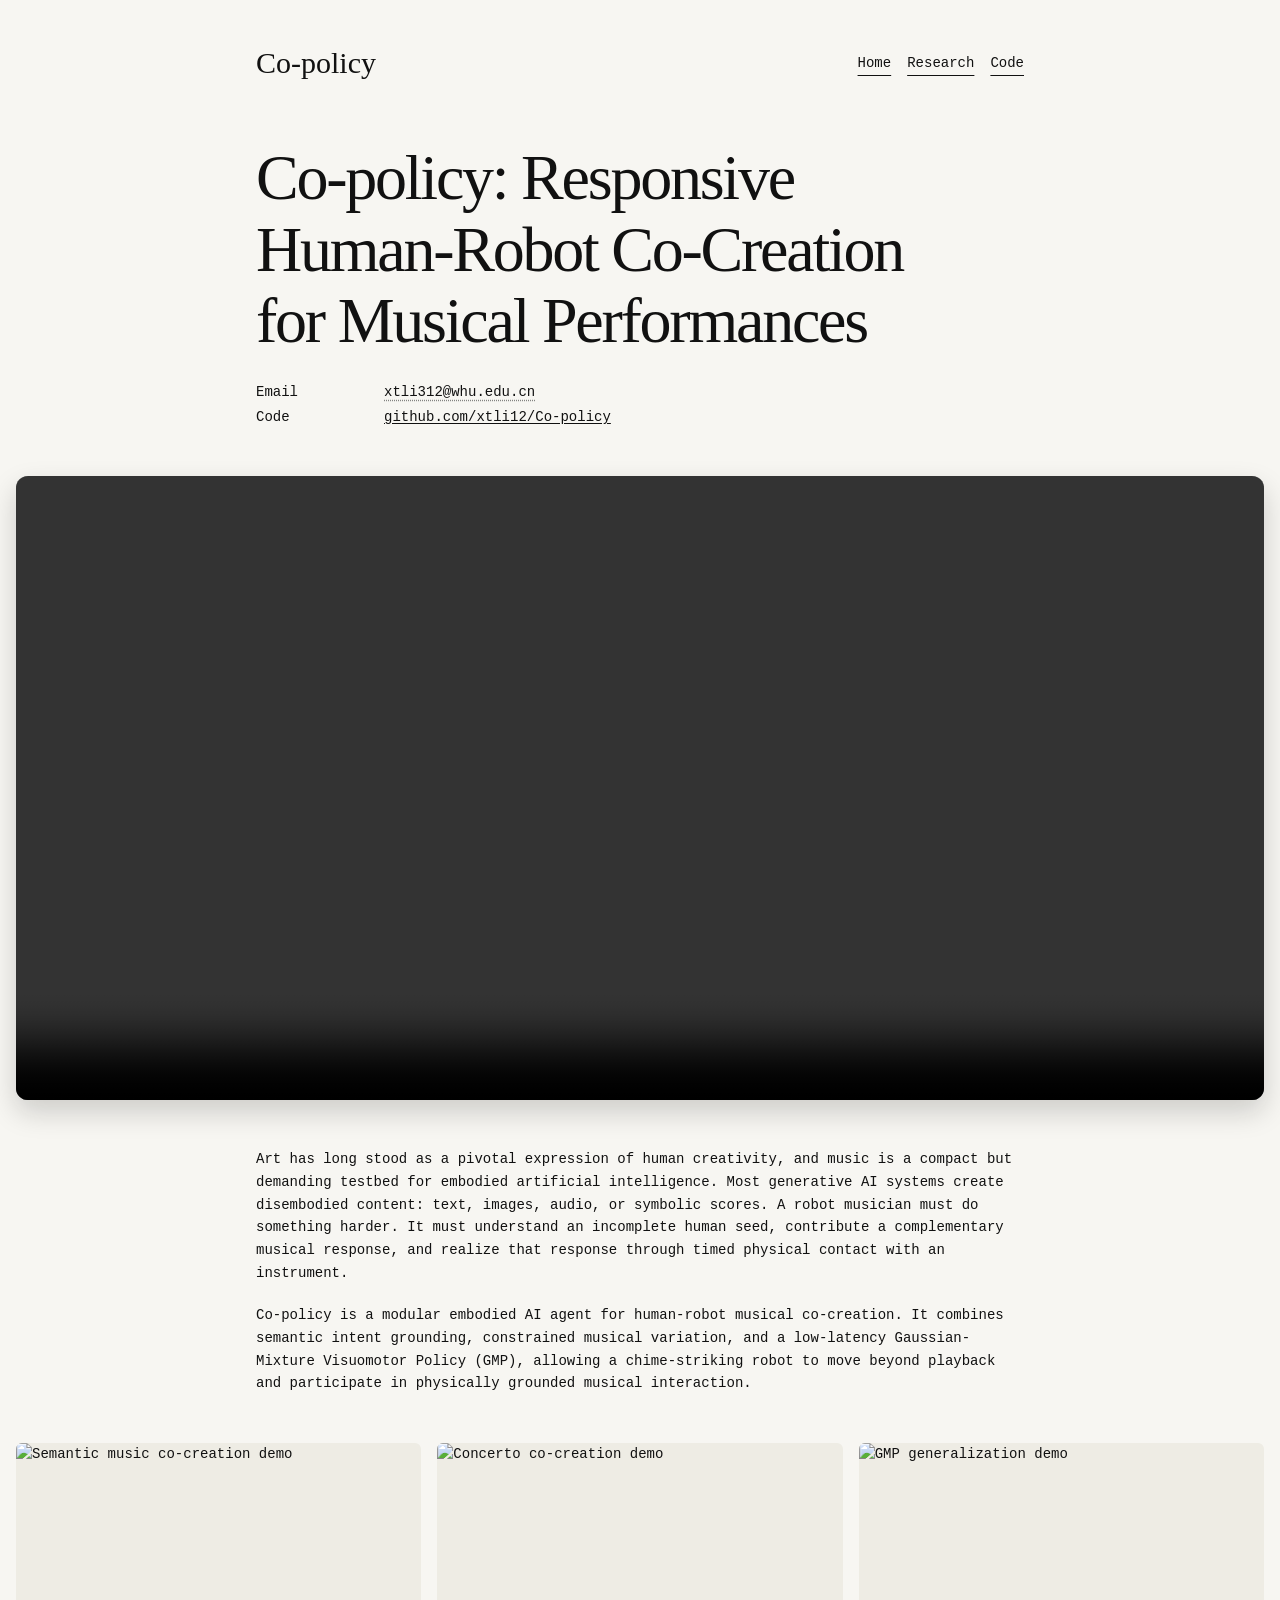
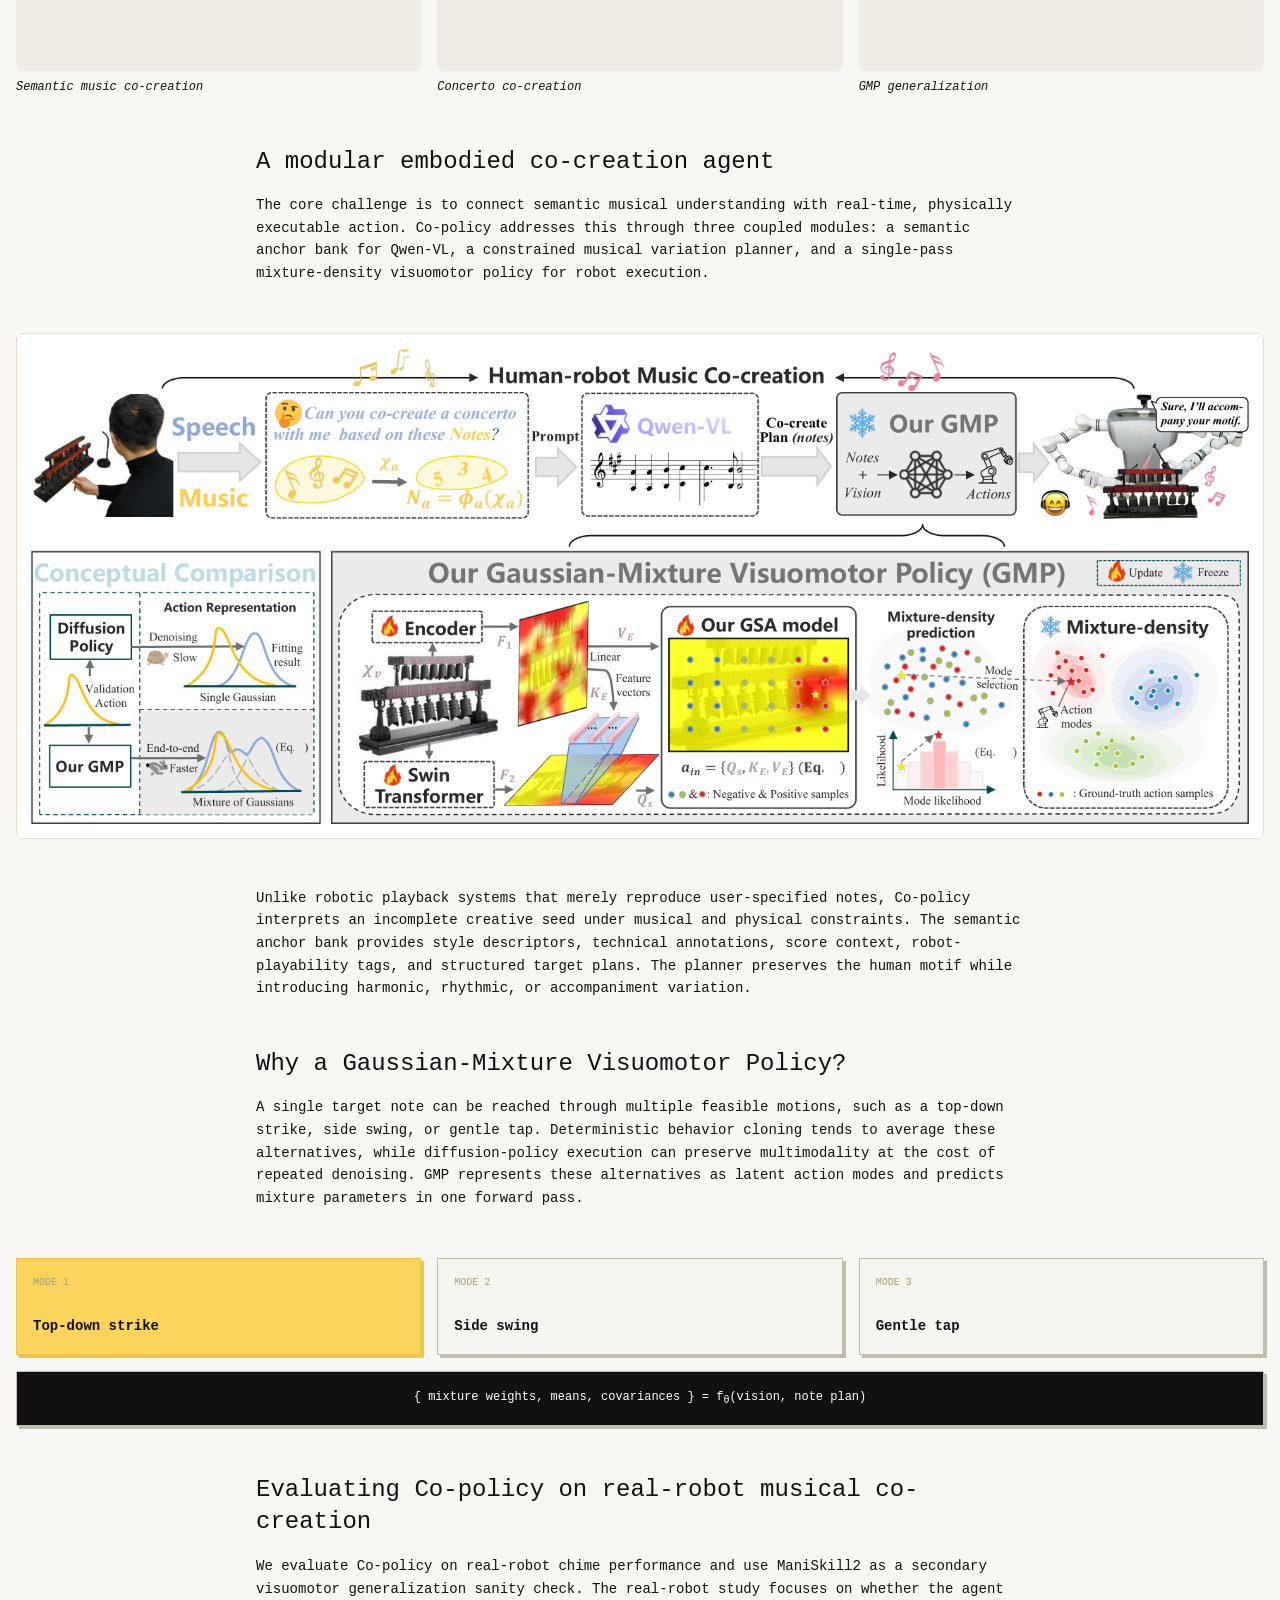
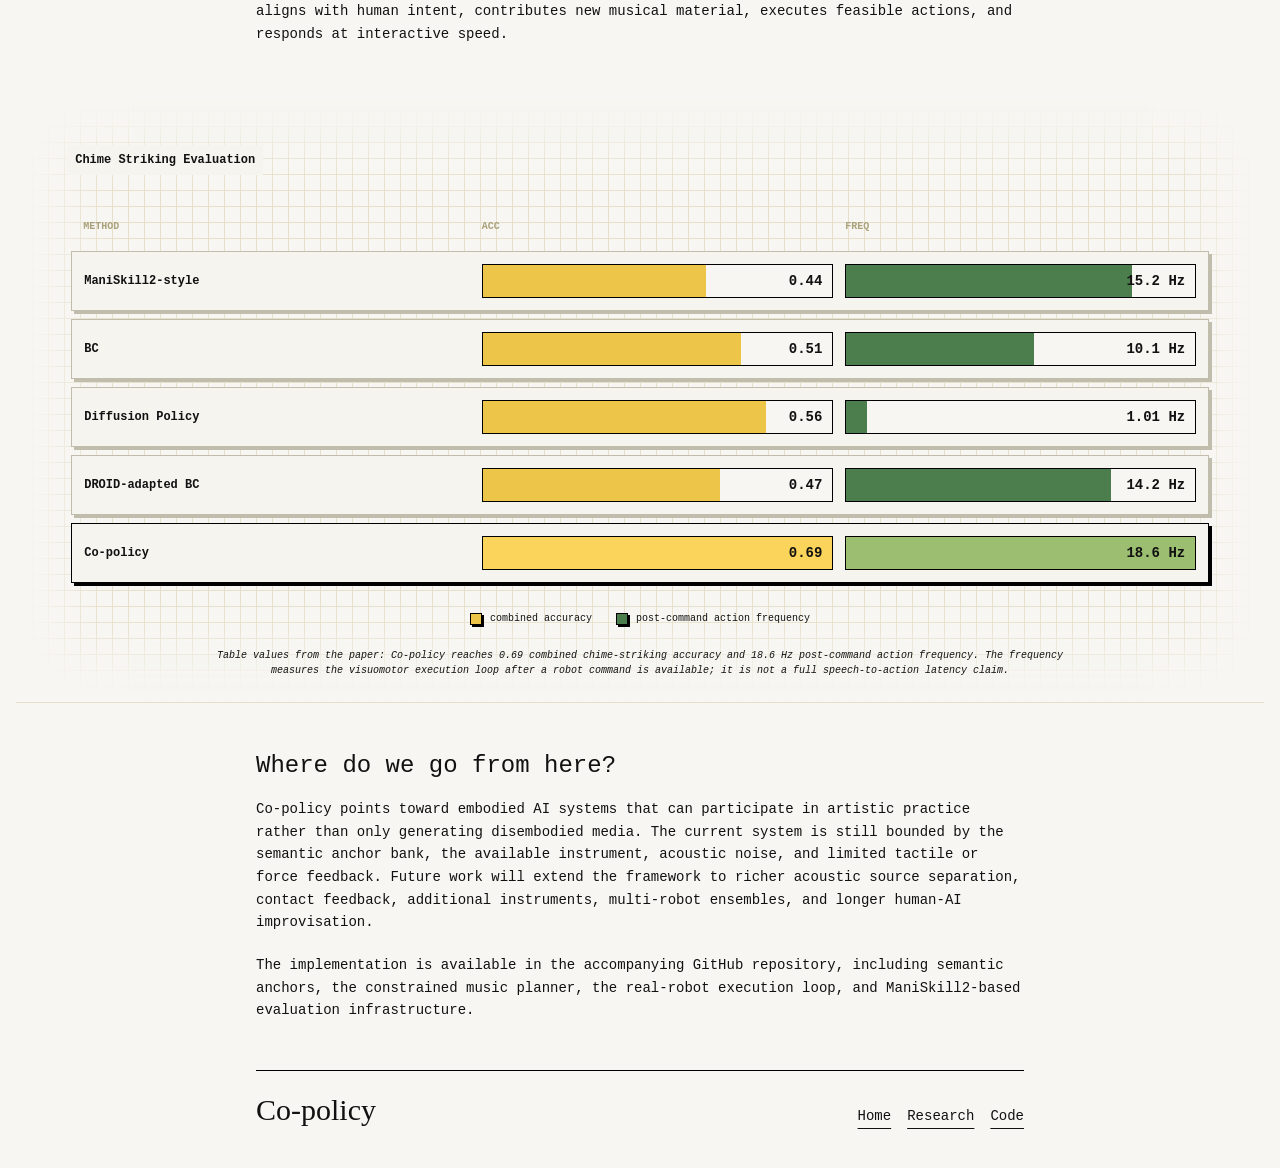
==== docs/index.html @ b6d2bd56 "Add Co-policy promotional website Co-authored-by: Cursor <cursoragent@cursor.com>" ====
<!doctype html>
<html lang="en">
  <head>
    <meta charset="utf-8" />
    <meta name="viewport" content="width=device-width, initial-scale=1" />
    <title>Co-policy: Responsive Human-Robot Co-Creation</title>
    <meta
      name="description"
      content="Co-policy is an embodied AI framework for responsive human-robot musical co-creation."
    />
    <link rel="stylesheet" href="styles.css" />
  </head>
  <body>
    <div class="page">
      <header class="topbar">
        <a class="brand" href="#top">Co-policy</a>
        <nav>
          <a href="#top">Home</a>
          <a href="#method">Research</a>
          <a href="https://github.com/xtli12/Co-policy" target="_blank" rel="noreferrer">Code</a>
        </nav>
      </header>

      <main id="top">
        <section class="title-block">
          <h1>Co-policy: Responsive Human-Robot Co-Creation for Musical Performances</h1>
        </section>

        <section class="prose meta-block" aria-label="Paper metadata">
          <div class="meta-grid">
            <div>Email</div>
            <div>
              <span class="dotted">xtli312@whu.edu.cn</span>
            </div>
            <div>Code</div>
            <div>
              <a href="https://github.com/xtli12/Co-policy" target="_blank" rel="noreferrer">
                github.com/xtli12/Co-policy
              </a>
            </div>
          </div>
        </section>

        <section class="hero-video" aria-label="Co-policy video demonstration">
          <video controls playsinline preload="metadata">
            <source src="../Co-policy_Video_Demonstration.mp4" type="video/mp4" />
            Your browser does not support embedded video.
          </video>
        </section>

        <section class="prose">
          <p>
            Art has long stood as a pivotal expression of human creativity, and music is a
            compact but demanding testbed for embodied artificial intelligence. Most generative
            AI systems create disembodied content: text, images, audio, or symbolic scores. A
            robot musician must do something harder. It must understand an incomplete human
            seed, contribute a complementary musical response, and realize that response through
            timed physical contact with an instrument.
          </p>
          <p>
            Co-policy is a modular embodied AI agent for human-robot musical co-creation. It
            combines semantic intent grounding, constrained musical variation, and a low-latency
            Gaussian-Mixture Visuomotor Policy (GMP), allowing a chime-striking robot to move
            beyond playback and participate in physically grounded musical interaction.
          </p>
        </section>

        <section class="carousel-strip" aria-label="Demo GIFs from the GitHub repository">
          <figure>
            <img src="https://raw.githubusercontent.com/xtli12/Co-policy/main/figs/Co-create/Semantic3x.gif" alt="Semantic music co-creation demo" />
            <figcaption>Semantic music co-creation</figcaption>
          </figure>
          <figure>
            <img src="https://raw.githubusercontent.com/xtli12/Co-policy/main/figs/Co-create/concerto2_5x.gif" alt="Concerto co-creation demo" />
            <figcaption>Concerto co-creation</figcaption>
          </figure>
          <figure>
            <img src="https://raw.githubusercontent.com/xtli12/Co-policy/main/figs/Co-create/generalization.gif" alt="GMP generalization demo" />
            <figcaption>GMP generalization</figcaption>
          </figure>
        </section>

        <section id="method" class="prose">
          <h3>A modular embodied co-creation agent</h3>
          <p>
            The core challenge is to connect semantic musical understanding with real-time,
            physically executable action. Co-policy addresses this through three coupled modules:
            a semantic anchor bank for Qwen-VL, a constrained musical variation planner, and
            a single-pass mixture-density visuomotor policy for robot execution.
          </p>
        </section>

        <section class="pipeline-figure" aria-label="Co-policy architecture figure">
          <img src="../Pipeline.png" alt="Overview of the Co-policy pipeline" />
        </section>

        <section class="prose">
          <p>
            Unlike robotic playback systems that merely reproduce user-specified notes,
            Co-policy interprets an incomplete creative seed under musical and physical
            constraints. The semantic anchor bank provides style descriptors, technical
            annotations, score context, robot-playability tags, and structured target plans.
            The planner preserves the human motif while introducing harmonic, rhythmic, or
            accompaniment variation.
          </p>
          <h3>Why a Gaussian-Mixture Visuomotor Policy?</h3>
          <p>
            A single target note can be reached through multiple feasible motions, such as a
            top-down strike, side swing, or gentle tap. Deterministic behavior cloning tends to
            average these alternatives, while diffusion-policy execution can preserve
            multimodality at the cost of repeated denoising. GMP represents these alternatives
            as latent action modes and predicts mixture parameters in one forward pass.
          </p>
        </section>

        <section class="mode-graphic" aria-label="GMP latent action modes">
          <div class="mode-card yellow">
            <span>Mode 1</span>
            <strong>Top-down strike</strong>
          </div>
          <div class="mode-card">
            <span>Mode 2</span>
            <strong>Side swing</strong>
          </div>
          <div class="mode-card">
            <span>Mode 3</span>
            <strong>Gentle tap</strong>
          </div>
          <div class="formula">
            { mixture weights, means, covariances } = f<sub>θ</sub>(vision, note plan)
          </div>
        </section>

        <section id="results" class="prose">
          <h3>Evaluating Co-policy on real-robot musical co-creation</h3>
          <p>
            We evaluate Co-policy on real-robot chime performance and use ManiSkill2 as a
            secondary visuomotor generalization sanity check. The real-robot study focuses on
            whether the agent aligns with human intent, contributes new musical material,
            executes feasible actions, and responds at interactive speed.
          </p>
        </section>

        <section class="chart-panel" aria-label="Performance comparison">
          <div class="chart-title">Chime Striking Evaluation</div>
          <div class="eval-grid">
            <div class="eval-head">
              <span>Method</span>
              <span>Acc</span>
              <span>Freq</span>
            </div>
            <div class="eval-row">
              <strong>ManiSkill2-style</strong>
              <div class="metric-line">
                <span style="width: 64%"></span>
                <em>0.44</em>
              </div>
              <div class="metric-line freq-line">
                <span style="width: 82%"></span>
                <em>15.2 Hz</em>
              </div>
            </div>
            <div class="eval-row">
              <strong>BC</strong>
              <div class="metric-line">
                <span style="width: 74%"></span>
                <em>0.51</em>
              </div>
              <div class="metric-line freq-line">
                <span style="width: 54%"></span>
                <em>10.1 Hz</em>
              </div>
            </div>
            <div class="eval-row">
              <strong>Diffusion Policy</strong>
              <div class="metric-line">
                <span style="width: 81%"></span>
                <em>0.56</em>
              </div>
              <div class="metric-line freq-line">
                <span style="width: 6%"></span>
                <em>1.01 Hz</em>
              </div>
            </div>
            <div class="eval-row">
              <strong>DROID-adapted BC</strong>
              <div class="metric-line">
                <span style="width: 68%"></span>
                <em>0.47</em>
              </div>
              <div class="metric-line freq-line">
                <span style="width: 76%"></span>
                <em>14.2 Hz</em>
              </div>
            </div>
            <div class="eval-row ours">
              <strong>Co-policy</strong>
              <div class="metric-line">
                <span style="width: 100%"></span>
                <em>0.69</em>
              </div>
              <div class="metric-line freq-line">
                <span style="width: 100%"></span>
                <em>18.6 Hz</em>
              </div>
            </div>
          </div>
          <div class="legend">
            <span><i class="acc-key"></i> combined accuracy</span>
            <span><i class="freq-key"></i> post-command action frequency</span>
          </div>
          <p>
            Table values from the paper: Co-policy reaches 0.69 combined chime-striking
            accuracy and 18.6 Hz post-command action frequency. The frequency measures the
            visuomotor execution loop after a robot command is available; it is not a full
            speech-to-action latency claim.
          </p>
        </section>

        <section id="demos" class="prose">
          <h3>Where do we go from here?</h3>
          <p>
            Co-policy points toward embodied AI systems that can participate in artistic
            practice rather than only generating disembodied media. The current system is still
            bounded by the semantic anchor bank, the available instrument, acoustic noise, and
            limited tactile or force feedback. Future work will extend the framework to richer
            acoustic source separation, contact feedback, additional instruments, multi-robot
            ensembles, and longer human-AI improvisation.
          </p>
          <p>
            The implementation is available in the accompanying GitHub repository, including
            semantic anchors, the constrained music planner, the real-robot execution loop, and
            ManiSkill2-based evaluation infrastructure.
          </p>
        </section>
      </main>

      <footer>
        <p class="footer-brand">Co-policy</p>
        <nav>
          <a href="#top">Home</a>
          <a href="#method">Research</a>
          <a href="https://github.com/xtli12/Co-policy" target="_blank" rel="noreferrer">Code</a>
        </nav>
      </footer>
    </div>
  </body>
</html>
---- docs/styles.css ----
@font-face {
  font-family: "PiSerif";
  src: url("https://www.pi.website/_next/static/media/9cf9c6e84ed13b5e-s.p.woff2") format("woff2");
  font-display: swap;
}

@font-face {
  font-family: "PiMono";
  src: url("https://www.pi.website/_next/static/media/dcb532816ecc2c68-s.p.woff2") format("woff2");
  font-display: swap;
}

:root {
  --background: #f7f6f2;
  --foreground: #111111;
  --muted: #a8a179;
  --panel: #eeece4;
  --panel-light: #f5f4ef;
  --line: #e6e0cb;
  --yellow: #fbd45b;
  --yellow-dark: #edc549;
  --green: #4c7e4d;
  --soft-green: #9cbe70;
  --blue-gray: #b7c8c9;
  --mono:
    "PiMono", ui-monospace, SFMono-Regular, Menlo, Monaco, Consolas, "Liberation Mono",
    monospace;
  --serif: "PiSerif", Georgia, Cambria, "Times New Roman", serif;
}

* {
  box-sizing: border-box;
}

html {
  scroll-behavior: smooth;
}

body {
  margin: 0;
  background: var(--background);
  color: var(--foreground);
  font-family: var(--mono);
  font-size: 14px;
  line-height: 1.62;
  -webkit-font-smoothing: antialiased;
  text-rendering: optimizeLegibility;
}

a {
  color: inherit;
  text-decoration: underline;
  text-underline-offset: 8px;
}

a:hover {
  color: rgba(17, 17, 17, 0.68);
  text-decoration-thickness: 2px;
}

.page {
  overflow: hidden;
  padding: 1rem;
}

.topbar,
.title-block,
.prose,
footer {
  width: min(48rem, 100%);
  margin-inline: auto;
}

.topbar {
  display: flex;
  align-items: center;
  justify-content: space-between;
  gap: 1rem;
  margin-bottom: 4rem;
  padding-top: 2rem;
}

.brand,
.footer-brand {
  font-family: var(--serif);
  font-size: 1.875rem;
  line-height: 1;
  text-decoration: none;
}

nav {
  display: flex;
  gap: 1rem;
}

nav a {
  text-decoration-thickness: 1px;
}

h1 {
  margin: 0 0 1.5rem;
  font-family: var(--serif);
  font-size: clamp(3rem, 7vw, 4rem);
  font-weight: 400;
  line-height: 1.12;
  letter-spacing: -0.035em;
  text-wrap: balance;
}

h3 {
  position: relative;
  margin: 3rem 0 1rem;
  font-size: 1.5rem;
  font-weight: 400;
  line-height: 1.35;
}

h4 {
  margin: 0;
  color: #c0bdad;
  font-size: 10px;
  font-weight: 700;
  line-height: 32px;
  text-transform: uppercase;
}

.prose {
  margin-top: 3rem;
  margin-bottom: 3rem;
}

.prose p {
  margin: 0 0 1.25rem;
}

.prose strong {
  font-weight: 700;
}

.meta-block {
  margin-top: 0;
  margin-bottom: 3rem;
}

.meta-grid {
  display: grid;
  grid-template-columns: 120px 1fr;
  gap: 0.125rem 0.5rem;
}

.meta-grid > div:nth-child(odd) {
  color: var(--foreground);
}

.meta-grid a {
  text-underline-offset: 2px;
}

.dotted {
  text-decoration: underline;
  text-decoration-style: dotted;
  text-decoration-color: rgba(17, 17, 17, 0.5);
  text-underline-offset: 4px;
}

.hero-video {
  width: min(84rem, 100%);
  margin: 0 auto 3rem;
  overflow: hidden;
  border-radius: 0.75rem;
  background: #000000;
  box-shadow: 0 12px 28px rgba(17, 17, 17, 0.18);
}

.hero-video video {
  display: block;
  width: 100%;
  max-height: 78vh;
  object-fit: contain;
  background: var(--background);
}

.carousel-strip {
  width: min(84rem, 100%);
  margin: 3rem auto;
  display: grid;
  grid-template-columns: repeat(3, minmax(0, 1fr));
  gap: 1rem;
  padding: 0;
}

.carousel-strip figure {
  width: 100%;
  margin: 0;
}

.carousel-strip img {
  display: block;
  width: 100%;
  aspect-ratio: 16 / 9;
  object-fit: cover;
  border-radius: 0.375rem;
  background: var(--panel);
}

.carousel-strip figcaption {
  padding-top: 0.45rem;
  font-size: 12px;
  font-style: italic;
}

.system-graphic,
.chart-panel,
.mode-graphic,
.pipeline-figure {
  width: min(84rem, 100%);
  margin: 3rem auto;
}

.pipeline-figure {
  overflow: hidden;
  border: 0;
  border-radius: 0.375rem;
  background: transparent;
  box-shadow: none;
}

.pipeline-figure img {
  display: block;
  width: 100%;
  height: auto;
  border: 1px solid var(--line);
  border-radius: 0.375rem;
  box-shadow: 0 10px 24px rgba(17, 17, 17, 0.12);
}

.system-graphic,
.chart-panel {
  padding: clamp(1rem, 4vw, 4rem);
  background-color: var(--background);
  background-image:
    linear-gradient(var(--line) 1px, transparent 1px),
    linear-gradient(90deg, var(--line) 1px, transparent 1px);
  background-size: 16px 16px;
  box-shadow:
    inset 0 0 48px 48px var(--background),
    0 1px 0 var(--line);
}

.caption-card {
  width: min(463px, 100%);
  margin-bottom: 1rem;
  padding: 15px;
  background: var(--background);
  font-size: 12px;
  line-height: 1.65;
}

.caption-card p {
  margin: 0;
}

.stage {
  position: relative;
  border: 1px solid var(--line);
  background: var(--panel);
  padding: 0 0.5rem 1rem;
}

.stage h4 {
  padding-inline: 0.25rem;
}

.stage-grid {
  display: grid;
  gap: 0.5rem;
  padding: 0 0.5rem;
}

.stage-grid.three {
  grid-template-columns: repeat(3, minmax(0, 1fr));
}

.stage-grid.four {
  grid-template-columns: repeat(4, minmax(0, 1fr));
}

.box {
  min-height: 64px;
  display: flex;
  align-items: center;
  justify-content: center;
  border: 1px solid #c0bdad;
  background: var(--panel-light);
  box-shadow: 3px 3px 0 #c0bdad;
  color: var(--muted);
  font-size: 12px;
  line-height: 1.25;
  text-align: center;
  padding: 0.75rem;
}

.numbered {
  position: relative;
  padding-left: 2.5rem;
}

.numbered span,
.number {
  display: grid;
  place-items: center;
  width: 33px;
  height: 33px;
  background: var(--yellow);
  color: #111111;
  font-size: 12px;
  font-weight: 600;
}

.numbered span {
  position: absolute;
  left: 0.75rem;
  top: 50%;
  transform: translateY(-50%);
}

.arrow-row {
  display: flex;
  justify-content: space-around;
  width: min(47rem, 100%);
  margin: -1px auto 13px;
}

.arrow-row span {
  width: 96px;
  height: 81px;
  clip-path: polygon(16% 0, 84% 0, 84% 30%, 100% 30%, 50% 100%, 0 30%, 16% 30%);
  border: 1px solid var(--line);
  background: var(--panel);
}

.arrow-row.single {
  justify-content: center;
  margin-top: -1px;
}

.arrow-row.single span {
  background: var(--yellow);
  border-color: var(--yellow-dark);
}

.model-stage {
  position: relative;
  margin-bottom: 0.875rem;
  border: 1px solid var(--yellow-dark);
  background: var(--yellow);
  padding: 2rem;
}

.model-box {
  position: relative;
  min-height: 140px;
  border: 1px solid #000000;
  background: var(--panel-light);
  box-shadow: 3px 3px 0 #000000;
  padding: 1rem;
  display: grid;
  place-items: center;
  text-align: center;
}

.model-box .number {
  position: absolute;
  top: 1rem;
  left: 1rem;
}

.model-box strong {
  font-family: var(--serif);
  font-size: clamp(2rem, 6vw, 4rem);
  font-weight: 400;
  line-height: 1;
}

.model-inner {
  width: min(680px, 100%);
  display: grid;
  grid-template-columns: repeat(3, minmax(0, 1fr));
  margin-top: 1.25rem;
  border: 1px solid #000000;
  box-shadow: 3px 3px 0 #000000;
}

.model-inner div {
  min-height: 58px;
  display: grid;
  place-items: center;
  padding: 0.75rem;
  border-right: 1px solid #000000;
  background: var(--background);
  font-size: 12px;
}

.model-inner div:last-child {
  border-right: 0;
  background: var(--yellow);
}

.mode-graphic {
  display: grid;
  grid-template-columns: repeat(3, 1fr);
  gap: 1rem;
}

.mode-card,
.formula {
  border: 1px solid #c0bdad;
  background: var(--panel-light);
  box-shadow: 3px 3px 0 #c0bdad;
  padding: 1rem;
}

.mode-card.yellow {
  border-color: var(--yellow-dark);
  background: var(--yellow);
  box-shadow: 3px 3px 0 var(--yellow-dark);
}

.mode-card span {
  display: block;
  margin-bottom: 1.5rem;
  color: var(--muted);
  font-size: 10px;
  text-transform: uppercase;
}

.mode-card strong {
  font-size: 14px;
}

.formula {
  grid-column: 1 / -1;
  background: #111111;
  color: #ffffff;
  font-size: 12px;
  text-align: center;
}

.chart-panel {
  padding-bottom: 1.5rem;
}

.chart-title {
  width: max-content;
  margin-bottom: 2rem;
  padding: 0.5rem;
  background: var(--panel-light);
  font-size: 12px;
  font-weight: 700;
  line-height: 1.2;
}

.eval-grid {
  display: grid;
  gap: 0.5rem;
  padding: 0.25rem;
}

.eval-head,
.eval-row {
  display: grid;
  grid-template-columns: minmax(150px, 1.1fr) minmax(180px, 1fr) minmax(180px, 1fr);
  gap: 0.75rem;
  align-items: center;
}

.eval-head {
  padding: 0.5rem 0.75rem;
  color: var(--muted);
  font-size: 10px;
  font-weight: 700;
  text-transform: uppercase;
}

.eval-row {
  border: 1px solid #c0bdad;
  background: var(--panel-light);
  box-shadow: 3px 3px 0 #c0bdad;
  padding: 0.75rem;
}

.eval-row.ours {
  border-color: #000000;
  box-shadow: 3px 3px 0 #000000;
}

.eval-row strong {
  font-size: 12px;
}

.metric-line {
  position: relative;
  height: 34px;
  border: 1px solid #000000;
  background: var(--background);
  overflow: hidden;
}

.metric-line span {
  position: absolute;
  inset: 0 auto 0 0;
  width: 0;
  min-width: 8px;
  background: var(--yellow-dark);
}

.metric-line.freq-line span {
  background: var(--green);
}

.eval-row.ours .metric-line span {
  background: var(--yellow);
}

.eval-row.ours .metric-line.freq-line span {
  background: var(--soft-green);
}

.metric-line em {
  position: relative;
  z-index: 1;
  display: flex;
  align-items: center;
  justify-content: flex-end;
  height: 100%;
  padding-right: 0.6rem;
  font-style: normal;
  font-weight: 700;
}

.legend {
  display: flex;
  justify-content: center;
  gap: 1.5rem;
  margin-top: 1.5rem;
  font-size: 10px;
}

.legend span {
  display: flex;
  align-items: center;
  gap: 0.5rem;
}

.legend i {
  width: 12px;
  height: 12px;
  border: 1px solid #000000;
  box-shadow: 2px 2px 0 #000000;
}

.acc-key {
  background: var(--yellow-dark);
}

.freq-key {
  background: var(--green);
}

.chart-panel p {
  max-width: 54rem;
  margin: 1.25rem auto 0;
  font-size: 10px;
  font-style: italic;
  line-height: 1.5;
  text-align: center;
}

footer {
  display: flex;
  align-items: baseline;
  justify-content: space-between;
  gap: 1rem;
  margin-top: 3rem;
  padding: 1.5rem 0;
  border-top: 1px solid #000000;
}

footer p {
  margin: 0;
}

@media (max-width: 760px) {
  .page {
    padding: 1rem;
  }

  .topbar,
  footer {
    align-items: flex-start;
    flex-direction: column;
  }

  h1 {
    font-size: clamp(2.7rem, 14vw, 3.6rem);
  }

  .meta-grid {
    grid-template-columns: 1fr;
  }

  .meta-grid > div:nth-child(odd):not(:first-child) {
    margin-top: 0.5rem;
  }

  .stage-grid.three,
  .stage-grid.four,
  .model-inner,
  .mode-graphic,
  .carousel-strip,
  .eval-head,
  .eval-row {
    grid-template-columns: 1fr;
  }

  .arrow-row span {
    width: 48px;
    height: 40px;
  }
}
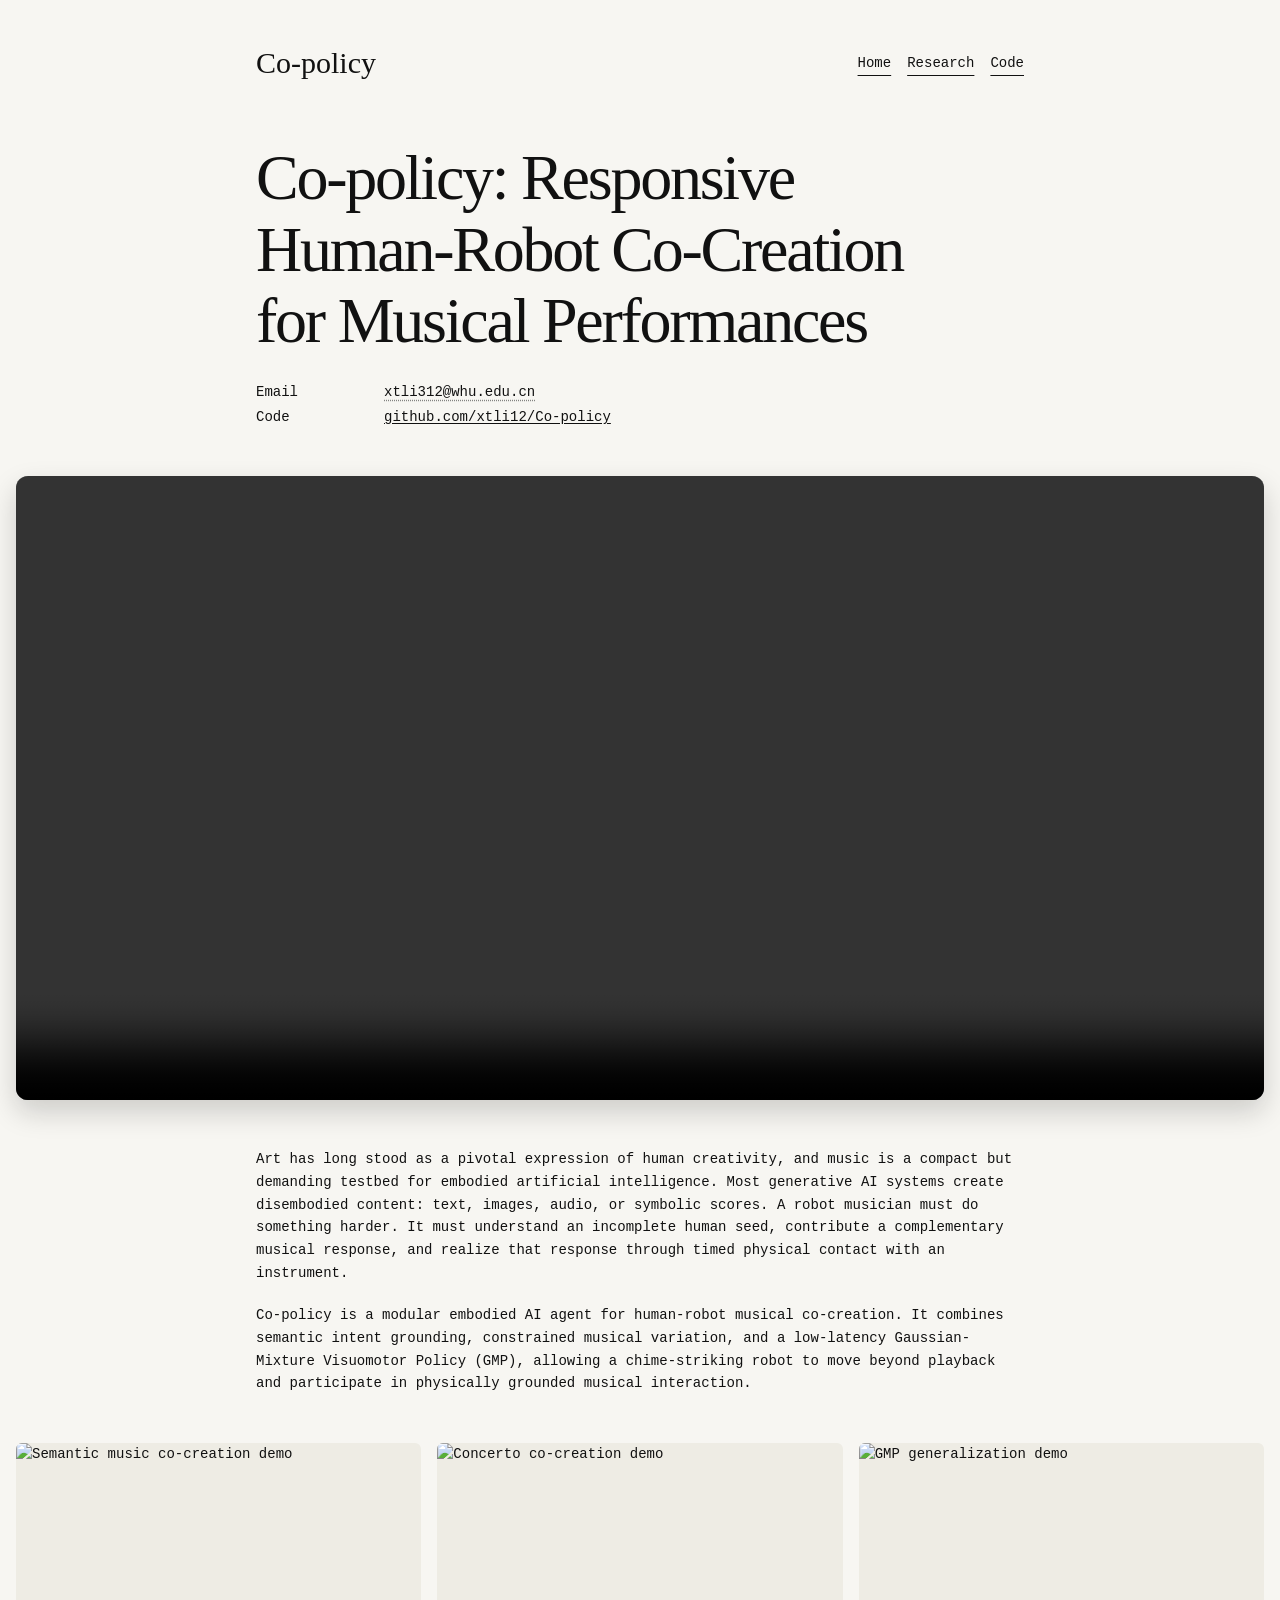
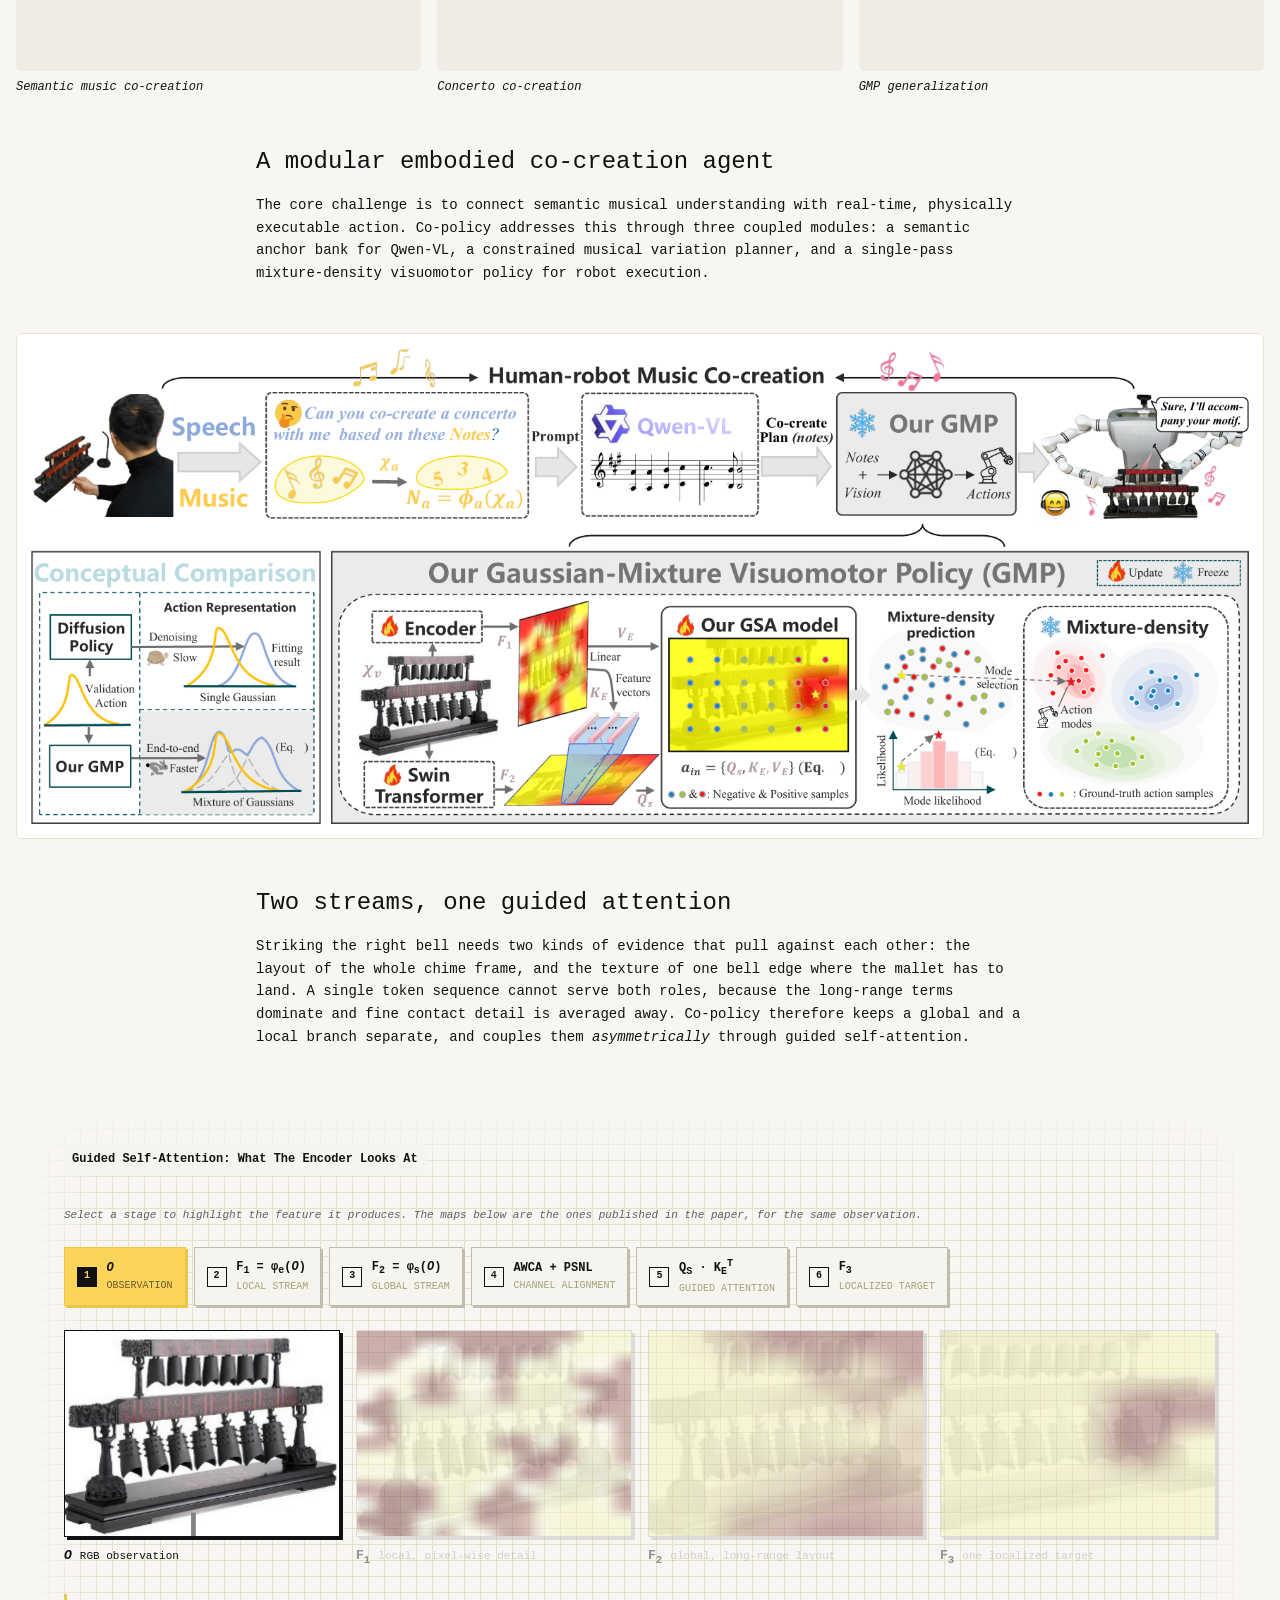
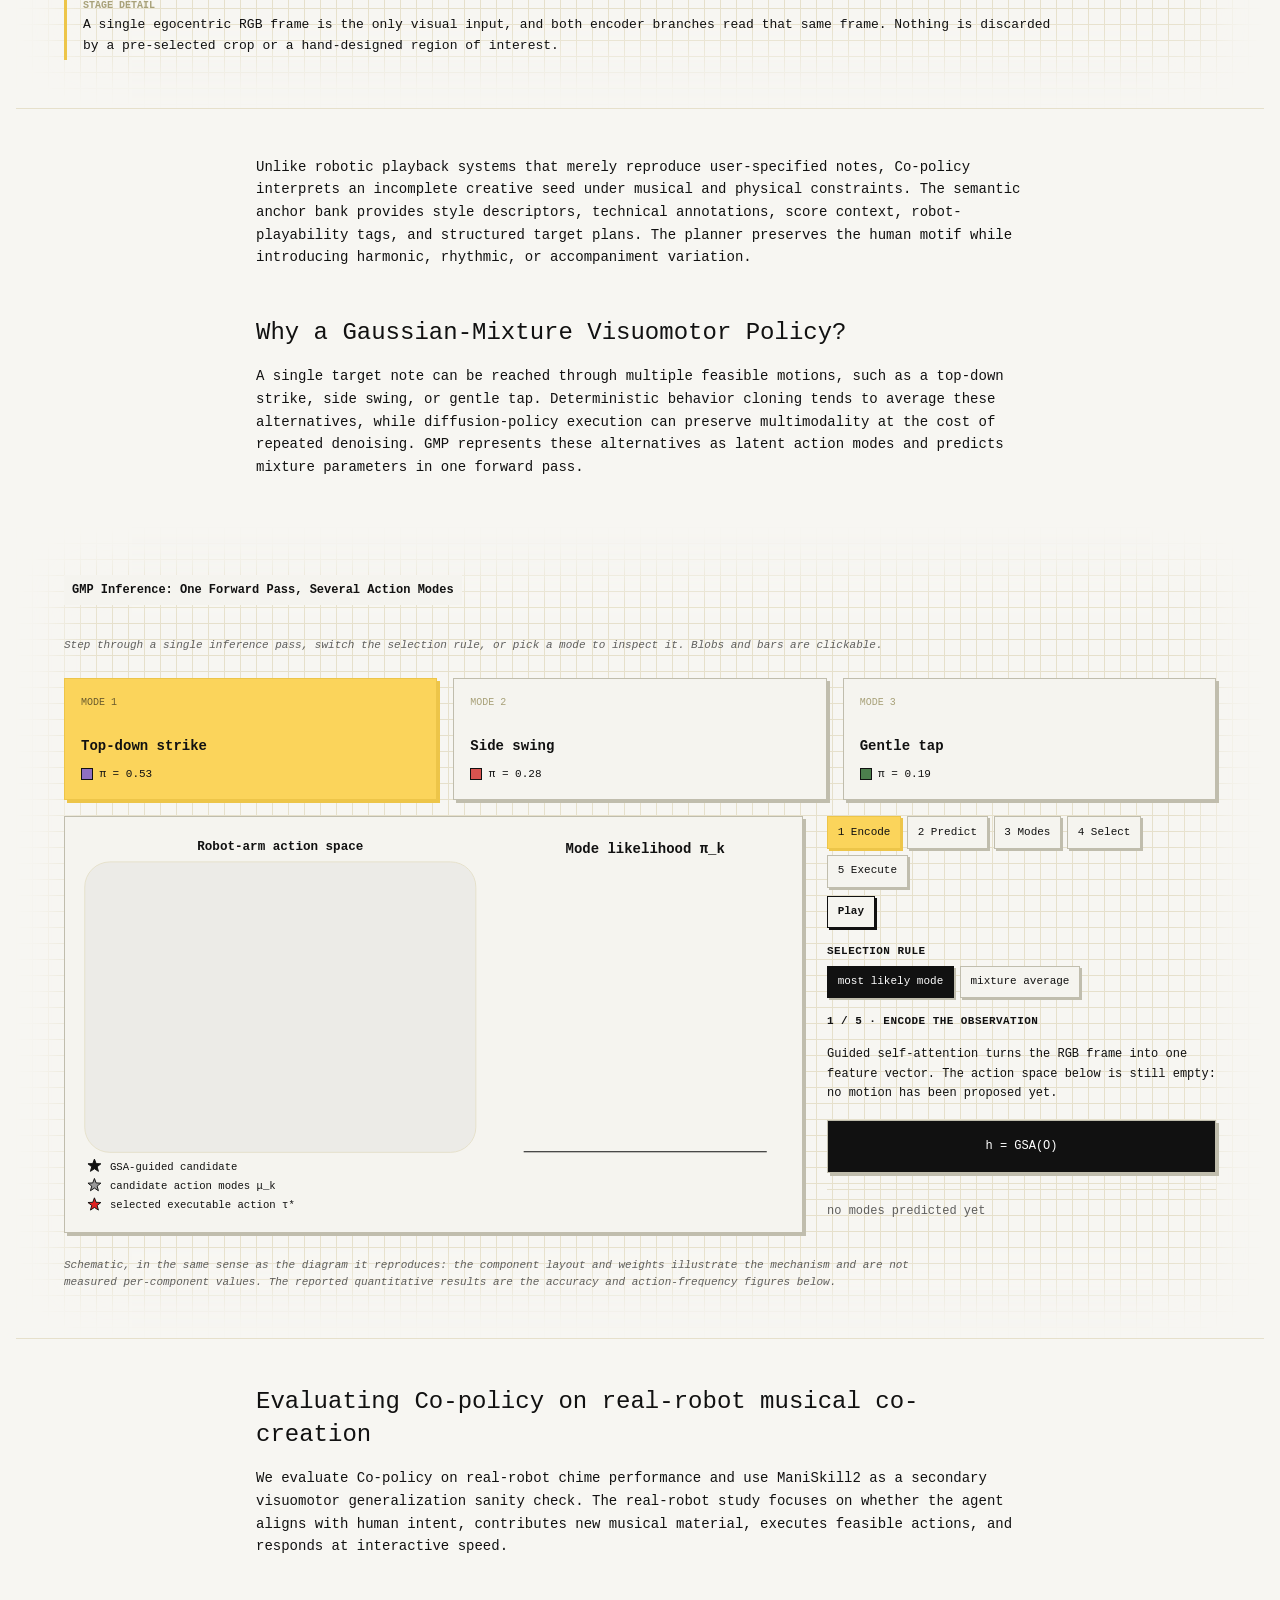
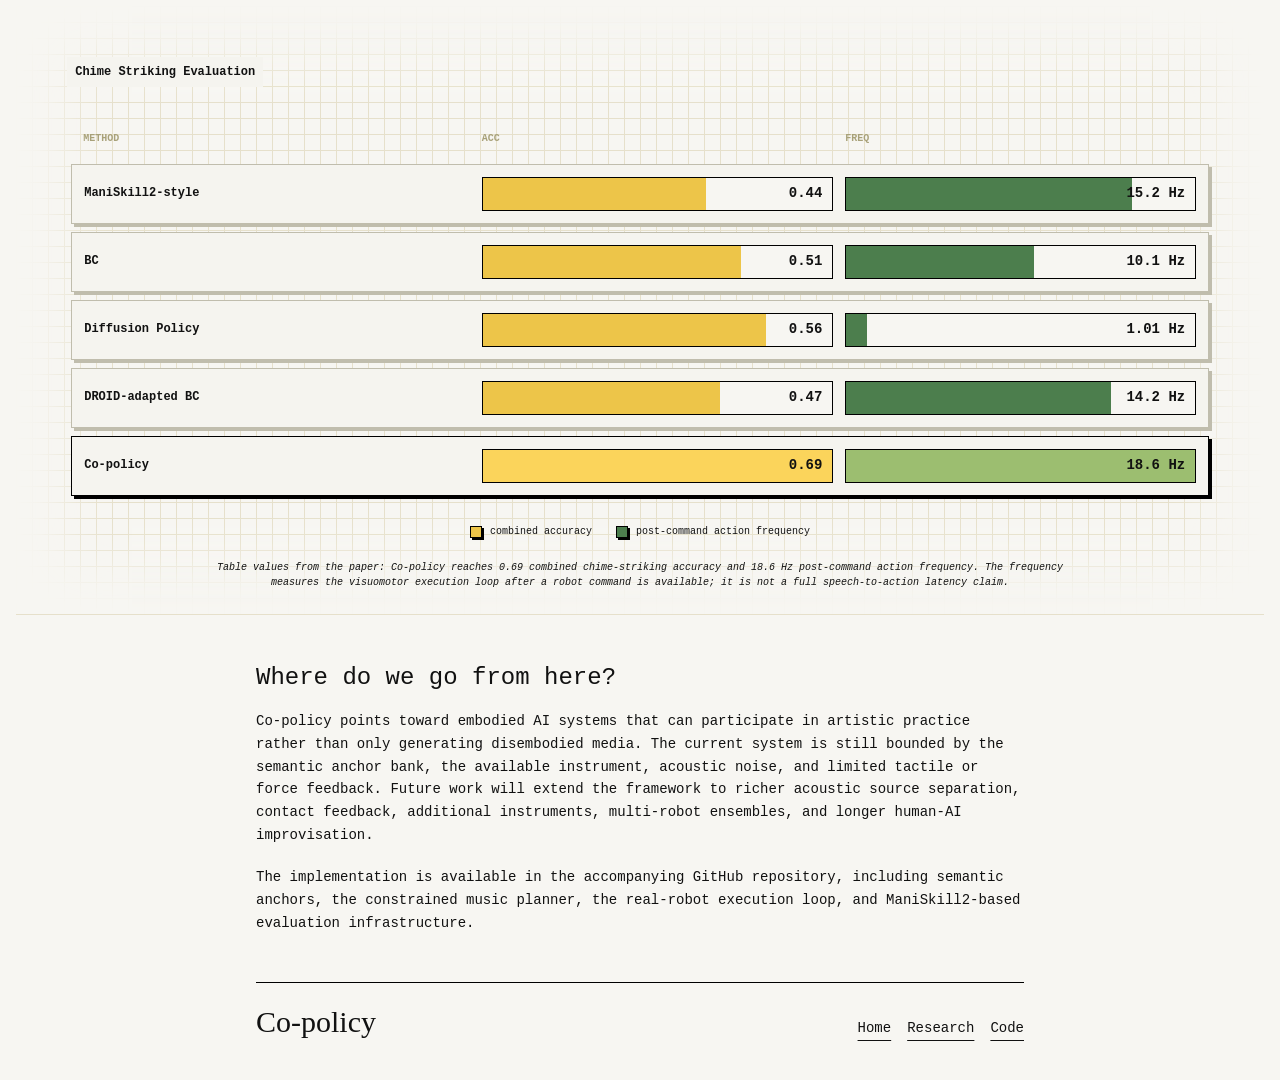
==== commit 994d4b22: "docs: add interactive GSA and GMP figures to the project page Adds two progressively-enhanced widget" ====
--- a/docs/index.html
+++ b/docs/index.html
@@ -9,6 +9,7 @@
       content="Co-policy is an embodied AI framework for responsive human-robot musical co-creation."
     />
     <link rel="stylesheet" href="styles.css" />
+    <script src="app.js" defer></script>
   </head>
   <body>
     <div class="page">
@@ -94,6 +95,140 @@
           <img src="../Pipeline.png" alt="Overview of the Co-policy pipeline" />
         </section>
 
+        <section id="encoder" class="prose">
+          <h3>Two streams, one guided attention</h3>
+          <p>
+            Striking the right bell needs two kinds of evidence that pull against each other:
+            the layout of the whole chime frame, and the texture of one bell edge where the
+            mallet has to land. A single token sequence cannot serve both roles, because the
+            long-range terms dominate and fine contact detail is averaged away. Co-policy
+            therefore keeps a global and a local branch separate, and couples them
+            <em>asymmetrically</em> through guided self-attention.
+          </p>
+        </section>
+
+        <section
+          class="feature-explorer"
+          data-gsa-explorer
+          aria-labelledby="gsa-explorer-title"
+        >
+          <div class="explorer-head">
+            <div class="chart-title" id="gsa-explorer-title">
+              Guided Self-Attention: What The Encoder Looks At
+            </div>
+            <p class="explorer-hint">
+              Select a stage to highlight the feature it produces. The maps below are the ones
+              published in the paper, for the same observation.
+            </p>
+          </div>
+
+          <div class="stage-chips" role="radiogroup" aria-label="Encoder stage">
+            <button type="button" class="chip" role="radio" data-stage="obs" aria-checked="true" tabindex="0">
+              <span class="chip-index" aria-hidden="true">1</span>
+              <span class="chip-text">
+                <span class="chip-key"><em>O</em></span>
+                <span class="chip-name">Observation</span>
+              </span>
+            </button>
+            <button type="button" class="chip" role="radio" data-stage="f1" aria-checked="false" tabindex="-1">
+              <span class="chip-index" aria-hidden="true">2</span>
+              <span class="chip-text">
+                <span class="chip-key">F<sub>1</sub> = &phi;<sub>e</sub>(<em>O</em>)</span>
+                <span class="chip-name">Local stream</span>
+              </span>
+            </button>
+            <button type="button" class="chip" role="radio" data-stage="f2" aria-checked="false" tabindex="-1">
+              <span class="chip-index" aria-hidden="true">3</span>
+              <span class="chip-text">
+                <span class="chip-key">F<sub>2</sub> = &phi;<sub>s</sub>(<em>O</em>)</span>
+                <span class="chip-name">Global stream</span>
+              </span>
+            </button>
+            <button type="button" class="chip" role="radio" data-stage="align" aria-checked="false" tabindex="-1">
+              <span class="chip-index" aria-hidden="true">4</span>
+              <span class="chip-text">
+                <span class="chip-key">AWCA + PSNL</span>
+                <span class="chip-name">Channel alignment</span>
+              </span>
+            </button>
+            <button type="button" class="chip" role="radio" data-stage="gsa" aria-checked="false" tabindex="-1">
+              <span class="chip-index" aria-hidden="true">5</span>
+              <span class="chip-text">
+                <span class="chip-key">Q<sub>S</sub> &middot; K<sub>E</sub><sup>T</sup></span>
+                <span class="chip-name">Guided attention</span>
+              </span>
+            </button>
+            <button type="button" class="chip" role="radio" data-stage="f3" aria-checked="false" tabindex="-1">
+              <span class="chip-index" aria-hidden="true">6</span>
+              <span class="chip-text">
+                <span class="chip-key">F<sub>3</sub></span>
+                <span class="chip-name">Localized target</span>
+              </span>
+            </button>
+          </div>
+
+          <div class="feature-strip">
+            <figure class="feature-panel" data-panel="obs">
+              <div class="panel-frame">
+                <img src="assets/gsa-obs.png" alt="Egocentric RGB view of the chime rack" />
+                <span class="panel-badge" data-badge hidden></span>
+              </div>
+              <figcaption>
+                <b><em>O</em></b>
+                <span>RGB observation</span>
+              </figcaption>
+            </figure>
+            <figure class="feature-panel" data-panel="f1">
+              <div class="panel-frame">
+                <img
+                  src="assets/gsa-f1.png"
+                  alt="Local feature map with many small high-response patches across bell edges"
+                />
+                <span class="panel-badge" data-badge hidden></span>
+              </div>
+              <figcaption>
+                <b>F<sub>1</sub></b>
+                <span>local, pixel-wise detail</span>
+              </figcaption>
+            </figure>
+            <figure class="feature-panel" data-panel="f2">
+              <div class="panel-frame">
+                <img
+                  src="assets/gsa-f2.png"
+                  alt="Global feature map with a smooth response spread over the whole chime frame"
+                />
+                <span class="panel-badge" data-badge hidden></span>
+              </div>
+              <figcaption>
+                <b>F<sub>2</sub></b>
+                <span>global, long-range layout</span>
+              </figcaption>
+            </figure>
+            <figure class="feature-panel" data-panel="f3">
+              <div class="panel-frame">
+                <img
+                  src="assets/gsa-f3.png"
+                  alt="Guided attention map with a single strong response on the target bell"
+                />
+                <span class="panel-badge" data-badge hidden></span>
+              </div>
+              <figcaption>
+                <b>F<sub>3</sub></b>
+                <span>one localized target</span>
+              </figcaption>
+            </figure>
+          </div>
+
+          <div class="explorer-readout">
+            <h4>Stage detail</h4>
+            <p data-stage-copy>
+              A single egocentric RGB frame is the only visual input, and both encoder branches
+              read that same frame. Nothing is discarded by a pre-selected crop or a
+              hand-designed region of interest.
+            </p>
+          </div>
+        </section>
+
         <section class="prose">
           <p>
             Unlike robotic playback systems that merely reproduce user-specified notes,
@@ -113,22 +248,115 @@
           </p>
         </section>
 
-        <section class="mode-graphic" aria-label="GMP latent action modes">
-          <div class="mode-card yellow">
-            <span>Mode 1</span>
-            <strong>Top-down strike</strong>
-          </div>
-          <div class="mode-card">
-            <span>Mode 2</span>
-            <strong>Side swing</strong>
-          </div>
-          <div class="mode-card">
-            <span>Mode 3</span>
-            <strong>Gentle tap</strong>
-          </div>
-          <div class="formula">
-            { mixture weights, means, covariances } = f<sub>θ</sub>(vision, note plan)
-          </div>
+        <section class="gmm-explorer" data-gmm-explorer aria-labelledby="gmm-explorer-title">
+          <div class="explorer-head">
+            <div class="chart-title" id="gmm-explorer-title">
+              GMP Inference: One Forward Pass, Several Action Modes
+            </div>
+            <p class="explorer-hint">
+              Step through a single inference pass, switch the selection rule, or pick a mode to
+              inspect it. Blobs and bars are clickable.
+            </p>
+          </div>
+
+          <div class="mode-graphic" role="radiogroup" aria-label="Mixture component">
+            <button
+              type="button"
+              class="mode-card"
+              role="radio"
+              data-component="m1"
+              aria-checked="true"
+              tabindex="0"
+            >
+              <span>Mode 1</span>
+              <strong>Top-down strike</strong>
+              <b class="mode-weight" style="--swatch: #8f6fc0">&pi; = 0.53</b>
+            </button>
+            <button
+              type="button"
+              class="mode-card"
+              role="radio"
+              data-component="m2"
+              aria-checked="false"
+              tabindex="-1"
+            >
+              <span>Mode 2</span>
+              <strong>Side swing</strong>
+              <b class="mode-weight" style="--swatch: #d9534f">&pi; = 0.28</b>
+            </button>
+            <button
+              type="button"
+              class="mode-card"
+              role="radio"
+              data-component="m3"
+              aria-checked="false"
+              tabindex="-1"
+            >
+              <span>Mode 3</span>
+              <strong>Gentle tap</strong>
+              <b class="mode-weight" style="--swatch: #4c7e4d">&pi; = 0.19</b>
+            </button>
+          </div>
+
+          <div class="gmm-body">
+            <div class="gmm-stage" data-gmm-stage>
+              <noscript>
+                <p class="gmm-fallback">
+                  Each Gaussian component of GMP is one feasible action mode over the whole
+                  six-DoF action segment. At inference the mixture parameters are predicted in a
+                  single forward pass, then the most likely mode is selected without EM fitting
+                  or iterative refinement.
+                </p>
+              </noscript>
+            </div>
+
+            <aside class="gmm-side">
+              <div class="gmm-controls">
+                <div class="gmm-steps" role="group" aria-label="Inference step">
+                  <button type="button" data-step="0" aria-current="step">1 Encode</button>
+                  <button type="button" data-step="1" aria-current="false">2 Predict</button>
+                  <button type="button" data-step="2" aria-current="false">3 Modes</button>
+                  <button type="button" data-step="3" aria-current="false">4 Select</button>
+                  <button type="button" data-step="4" aria-current="false">5 Execute</button>
+                </div>
+                <button type="button" class="gmm-play" data-play aria-pressed="false">Play</button>
+              </div>
+
+              <div class="gmm-rule-row">
+                <h4>Selection rule</h4>
+                <div class="gmm-rule" role="radiogroup" aria-label="Selection rule">
+                  <button type="button" role="radio" data-rule="argmax" aria-checked="true" tabindex="0">
+                    most likely mode
+                  </button>
+                  <button
+                    type="button"
+                    role="radio"
+                    data-rule="expectation"
+                    aria-checked="false"
+                    tabindex="-1"
+                  >
+                    mixture average
+                  </button>
+                </div>
+              </div>
+
+              <h4 data-step-title>1 / 5 &middot; Encode the observation</h4>
+              <p data-step-copy>
+                Guided self-attention turns the RGB frame into one feature vector. The action
+                space is still empty: no motion has been proposed yet.
+              </p>
+              <div class="formula" data-formula>
+                { mixture weights, means, covariances } = f<sub>&theta;</sub>(vision, note plan)
+              </div>
+              <p class="gmm-readout" data-readout>Top-down strike&ensp;&pi; = 0.53</p>
+            </aside>
+          </div>
+
+          <p class="explorer-note">
+            Schematic, in the same sense as the diagram it reproduces: the component layout and
+            weights illustrate the mechanism and are not measured per-component values. The
+            reported quantitative results are the accuracy and action-frequency figures below.
+          </p>
         </section>
 
         <section id="results" class="prose">
--- a/docs/styles.css
+++ b/docs/styles.css
@@ -211,7 +211,8 @@
 
 .system-graphic,
 .chart-panel,
-.mode-graphic,
+.feature-explorer,
+.gmm-explorer,
 .pipeline-figure {
   width: min(84rem, 100%);
   margin: 3rem auto;
@@ -420,7 +421,25 @@
   padding: 1rem;
 }
 
-.mode-card.yellow {
+.mode-card {
+  display: block;
+  width: 100%;
+  font: inherit;
+  color: inherit;
+  text-align: left;
+  cursor: pointer;
+  transition:
+    transform 0.14s ease,
+    background 0.2s ease,
+    border-color 0.2s ease;
+}
+
+.mode-card:hover {
+  border-color: #111111;
+  transform: translate(-1px, -1px);
+}
+
+.mode-card[aria-checked="true"] {
   border-color: var(--yellow-dark);
   background: var(--yellow);
   box-shadow: 3px 3px 0 var(--yellow-dark);
@@ -434,12 +453,37 @@
   text-transform: uppercase;
 }
 
+.mode-card[aria-checked="true"] span {
+  color: rgba(17, 17, 17, 0.62);
+}
+
 .mode-card strong {
   font-size: 14px;
 }
 
+.mode-weight {
+  display: flex;
+  align-items: center;
+  gap: 0.4rem;
+  margin-top: 0.5rem;
+  font-size: 11px;
+  font-weight: 400;
+}
+
+.mode-weight::before {
+  content: "";
+  width: 10px;
+  height: 10px;
+  border: 1px solid #111111;
+  background: var(--swatch, var(--muted));
+}
+
+.mode-card.is-chosen strong::after {
+  content: " \2605";
+  font-size: 11px;
+}
+
 .formula {
-  grid-column: 1 / -1;
   background: #111111;
   color: #ffffff;
   font-size: 12px;
@@ -590,6 +634,568 @@
   margin: 0;
 }
 
+/* ------------------------------------------------------------------ *
+ * Interactive figures: shared chrome
+ * ------------------------------------------------------------------ */
+
+.feature-explorer,
+.gmm-explorer {
+  padding: clamp(1rem, 4vw, 3rem);
+  background-color: var(--background);
+  background-image:
+    linear-gradient(var(--line) 1px, transparent 1px),
+    linear-gradient(90deg, var(--line) 1px, transparent 1px);
+  background-size: 16px 16px;
+  box-shadow:
+    inset 0 0 48px 48px var(--background),
+    0 1px 0 var(--line);
+}
+
+.feature-explorer :focus-visible,
+.gmm-explorer :focus-visible {
+  outline: 2px solid #111111;
+  outline-offset: 3px;
+}
+
+.explorer-head {
+  margin-bottom: 1.5rem;
+}
+
+.explorer-hint,
+.explorer-note {
+  max-width: 54rem;
+  margin: 0.75rem 0 0;
+  font-size: 11px;
+  font-style: italic;
+  line-height: 1.5;
+  color: rgba(17, 17, 17, 0.66);
+}
+
+.explorer-note {
+  margin-top: 1.5rem;
+}
+
+/* ------------------------------------------------------------------ *
+ * Guided self-attention explorer
+ * ------------------------------------------------------------------ */
+
+.stage-chips {
+  display: flex;
+  flex-wrap: wrap;
+  gap: 0.5rem;
+  margin-bottom: 1.5rem;
+}
+
+.chip {
+  display: flex;
+  align-items: center;
+  gap: 0.6rem;
+  border: 1px solid #c0bdad;
+  background: var(--panel-light);
+  box-shadow: 2px 2px 0 #c0bdad;
+  padding: 0.5rem 0.75rem;
+  font: inherit;
+  color: inherit;
+  text-align: left;
+  cursor: pointer;
+  transition:
+    transform 0.14s ease,
+    background 0.2s ease,
+    border-color 0.2s ease;
+}
+
+.chip:hover {
+  border-color: #111111;
+  transform: translate(-1px, -1px);
+}
+
+.chip[aria-checked="true"] {
+  border-color: var(--yellow-dark);
+  background: var(--yellow);
+  box-shadow: 2px 2px 0 var(--yellow-dark);
+}
+
+.chip-index {
+  display: grid;
+  place-items: center;
+  flex: 0 0 20px;
+  width: 20px;
+  height: 20px;
+  border: 1px solid #111111;
+  background: var(--background);
+  font-size: 10px;
+  font-weight: 700;
+}
+
+.chip[aria-checked="true"] .chip-index {
+  background: #111111;
+  color: var(--yellow);
+}
+
+.chip-key {
+  display: block;
+  font-size: 12px;
+  font-weight: 700;
+  white-space: nowrap;
+}
+
+.chip-name {
+  display: block;
+  color: var(--muted);
+  font-size: 10px;
+  text-transform: uppercase;
+  white-space: nowrap;
+}
+
+.chip[aria-checked="true"] .chip-name {
+  color: rgba(17, 17, 17, 0.62);
+}
+
+.feature-strip {
+  display: grid;
+  grid-template-columns: repeat(4, minmax(0, 1fr));
+  gap: 1rem;
+}
+
+.feature-panel {
+  margin: 0;
+  transition:
+    opacity 0.3s ease,
+    filter 0.3s ease;
+}
+
+/* Dimming is applied only once the script is running, so the panels stay fully
+   legible when the page is read without scripting. */
+.feature-explorer.is-interactive .feature-panel {
+  cursor: pointer;
+  opacity: 0.44;
+  filter: saturate(0.3);
+}
+
+.feature-explorer.is-interactive .feature-panel:hover {
+  opacity: 0.82;
+  filter: none;
+}
+
+.feature-explorer.is-interactive .feature-panel.is-active {
+  opacity: 1;
+  filter: none;
+}
+
+.panel-frame {
+  position: relative;
+  overflow: hidden;
+  border: 1px solid #c0bdad;
+  background: var(--panel-light);
+  box-shadow: 3px 3px 0 #c0bdad;
+  transition:
+    border-color 0.2s ease,
+    box-shadow 0.2s ease;
+}
+
+.feature-panel.is-active .panel-frame {
+  border-color: #111111;
+  box-shadow: 3px 3px 0 #111111;
+}
+
+.panel-frame img {
+  display: block;
+  width: 100%;
+  aspect-ratio: 4 / 3;
+  object-fit: cover;
+}
+
+/* The attention map is far wider than the other panels and its localized response
+   sits in the right-hand 30%, so a centred crop would cut into the one thing this
+   panel exists to show. */
+.feature-panel[data-panel="f3"] .panel-frame img {
+  object-position: right center;
+}
+
+.panel-badge {
+  position: absolute;
+  top: 0.5rem;
+  left: 0.5rem;
+  border: 1px solid #111111;
+  background: var(--yellow);
+  padding: 0.15rem 0.4rem;
+  font-size: 10px;
+  font-weight: 700;
+  white-space: nowrap;
+}
+
+.feature-panel figcaption {
+  display: flex;
+  align-items: baseline;
+  gap: 0.5rem;
+  padding-top: 0.5rem;
+  font-size: 11px;
+}
+
+.feature-panel figcaption b {
+  font-size: 13px;
+}
+
+.feature-panel figcaption span {
+  color: var(--muted);
+}
+
+.feature-panel.is-active figcaption span {
+  color: var(--foreground);
+}
+
+.explorer-readout {
+  max-width: 62rem;
+  margin-top: 1.5rem;
+  border-left: 3px solid var(--yellow-dark);
+  padding: 0.25rem 0 0.25rem 1rem;
+}
+
+.explorer-readout h4 {
+  color: var(--muted);
+  line-height: 1.6;
+}
+
+.explorer-readout p {
+  margin: 0;
+  font-size: 13px;
+}
+
+/* ------------------------------------------------------------------ *
+ * Gaussian-mixture action generator
+ * ------------------------------------------------------------------ */
+
+.gmm-body {
+  display: grid;
+  grid-template-columns: minmax(0, 1.9fr) minmax(270px, 1fr);
+  gap: 1.5rem;
+  align-items: start;
+  margin-top: 1rem;
+}
+
+.gmm-stage {
+  border: 1px solid #c0bdad;
+  background: var(--panel-light);
+  box-shadow: 3px 3px 0 #c0bdad;
+  padding: 0.75rem;
+}
+
+.gmm-fallback {
+  margin: 0;
+  font-size: 12px;
+}
+
+.gmm-canvas {
+  display: grid;
+  grid-template-columns: minmax(0, 1.4fr) minmax(0, 1fr);
+  gap: 1rem;
+  align-items: start;
+}
+
+.gmm-svg {
+  display: block;
+  width: 100%;
+  height: auto;
+}
+
+.gmm-side {
+  display: flex;
+  flex-direction: column;
+  gap: 1rem;
+}
+
+.gmm-side h4 {
+  color: #111111;
+  font-size: 11px;
+  line-height: 1.4;
+  letter-spacing: 0.04em;
+}
+
+.gmm-side p {
+  margin: 0;
+  font-size: 12px;
+}
+
+.gmm-controls {
+  display: flex;
+  flex-wrap: wrap;
+  gap: 0.5rem;
+  align-items: flex-start;
+}
+
+.gmm-steps,
+.gmm-rule {
+  display: flex;
+  flex-wrap: wrap;
+  gap: 0.375rem;
+}
+
+.gmm-steps button,
+.gmm-rule button,
+.gmm-play {
+  border: 1px solid #c0bdad;
+  background: var(--panel-light);
+  box-shadow: 2px 2px 0 #c0bdad;
+  padding: 0.4rem 0.6rem;
+  font: inherit;
+  font-size: 11px;
+  color: inherit;
+  white-space: nowrap;
+  cursor: pointer;
+  transition:
+    transform 0.14s ease,
+    background 0.2s ease,
+    border-color 0.2s ease;
+}
+
+.gmm-steps button:hover,
+.gmm-rule button:hover,
+.gmm-play:hover {
+  border-color: #111111;
+  transform: translate(-1px, -1px);
+}
+
+.gmm-steps button[aria-current="step"] {
+  border-color: var(--yellow-dark);
+  background: var(--yellow);
+  box-shadow: 2px 2px 0 var(--yellow-dark);
+}
+
+.gmm-steps button.is-done {
+  color: rgba(17, 17, 17, 0.45);
+}
+
+.gmm-play {
+  border-color: #111111;
+  box-shadow: 2px 2px 0 #111111;
+  font-weight: 700;
+}
+
+.gmm-rule button[aria-checked="true"] {
+  border-color: #111111;
+  background: #111111;
+  color: #ffffff;
+}
+
+.gmm-rule-row h4 {
+  margin-bottom: 0.375rem;
+}
+
+.gmm-readout {
+  border-top: 1px solid var(--line);
+  padding-top: 0.75rem;
+  font-size: 11px;
+  color: rgba(17, 17, 17, 0.66);
+}
+
+/* --- action-space and likelihood-chart internals --- */
+
+.gmm-svg text {
+  font-family: var(--mono);
+}
+
+.gmm-space {
+  fill: rgba(17, 17, 17, 0.035);
+  stroke: var(--line);
+}
+
+.gmm-axis {
+  stroke: #111111;
+}
+
+.gmm-heading {
+  fill: #111111;
+  font-size: 13px;
+  font-weight: 700;
+  text-anchor: middle;
+}
+
+.gmm-bar-value {
+  fill: #111111;
+  font-size: 12px;
+  font-weight: 700;
+  text-anchor: middle;
+}
+
+.gmm-bar-label,
+.gmm-legend-label {
+  font-size: 11px;
+}
+
+.gmm-bar-label {
+  fill: var(--muted);
+  text-anchor: middle;
+}
+
+.gmm-legend-label {
+  fill: #111111;
+  text-anchor: start;
+}
+
+.gmm-gap-label {
+  fill: #b3382f;
+  font-size: 11px;
+  font-style: italic;
+  text-anchor: middle;
+}
+
+.gmm-mode {
+  opacity: 0;
+  cursor: pointer;
+  transition: opacity 0.45s ease;
+}
+
+.gmm-mode.is-visible {
+  opacity: 0.6;
+}
+
+.gmm-mode.is-visible:hover {
+  opacity: 0.85;
+}
+
+.gmm-mode.is-active {
+  opacity: 1;
+}
+
+.gmm-mode.is-active .gmm-ring {
+  stroke: #111111;
+  stroke-width: 0.8;
+  stroke-opacity: 0.3;
+}
+
+.gmm-bar {
+  opacity: 0;
+  cursor: pointer;
+  transition: opacity 0.4s ease;
+}
+
+.gmm-bar.is-visible {
+  opacity: 1;
+}
+
+.gmm-bar-fill {
+  fill-opacity: 0.3;
+  stroke: #111111;
+  transition:
+    fill-opacity 0.25s ease,
+    stroke-width 0.2s ease;
+}
+
+.gmm-bar.is-active .gmm-bar-fill {
+  fill-opacity: 0.7;
+}
+
+.gmm-bar.is-chosen .gmm-bar-fill {
+  fill-opacity: 1;
+  stroke-width: 2;
+}
+
+.gmm-star {
+  opacity: 0;
+  transition:
+    opacity 0.35s ease,
+    transform 0.55s cubic-bezier(0.2, 0.8, 0.3, 1);
+}
+
+.gmm-star.is-visible {
+  opacity: 1;
+}
+
+.gmm-star polygon {
+  stroke: #111111;
+}
+
+.gmm-star-mode {
+  cursor: pointer;
+}
+
+.gmm-star-mode polygon {
+  fill: #9a9a9a;
+}
+
+.gmm-star-candidate polygon {
+  fill: #111111;
+}
+
+.gmm-star-selected polygon {
+  fill: #e02020;
+}
+
+.gmm-star-selected.is-executing polygon {
+  animation: gmm-pulse 1.1s ease-in-out infinite;
+}
+
+@keyframes gmm-pulse {
+  0%,
+  100% {
+    transform: scale(1);
+  }
+  50% {
+    transform: scale(1.28);
+  }
+}
+
+.gmm-trail {
+  fill: none;
+  stroke: #e02020;
+  stroke-width: 1.5;
+  stroke-dasharray: 5 4;
+  opacity: 0;
+  transition: opacity 0.4s ease;
+}
+
+.gmm-trail.is-visible {
+  opacity: 0.85;
+}
+
+.gmm-gap {
+  opacity: 0;
+  transition: opacity 0.4s ease;
+}
+
+.gmm-gap.is-visible {
+  opacity: 1;
+}
+
+.gmm-gap-ring {
+  fill: none;
+  stroke: #e02020;
+  stroke-width: 1.2;
+  stroke-dasharray: 3 3;
+}
+
+@media (prefers-reduced-motion: reduce) {
+  .chip,
+  .mode-card,
+  .feature-panel,
+  .panel-frame,
+  .gmm-steps button,
+  .gmm-rule button,
+  .gmm-play,
+  .gmm-mode,
+  .gmm-bar,
+  .gmm-bar-fill,
+  .gmm-star,
+  .gmm-trail,
+  .gmm-gap {
+    transition: none;
+  }
+
+  .gmm-star-selected.is-executing polygon {
+    animation: none;
+  }
+}
+
+@media (max-width: 1024px) {
+  .gmm-body {
+    grid-template-columns: 1fr;
+  }
+
+  .feature-strip {
+    grid-template-columns: repeat(2, minmax(0, 1fr));
+  }
+}
+
 @media (max-width: 760px) {
   .page {
     padding: 1rem;
@@ -617,6 +1223,7 @@
   .stage-grid.four,
   .model-inner,
   .mode-graphic,
+  .gmm-canvas,
   .carousel-strip,
   .eval-head,
   .eval-row {
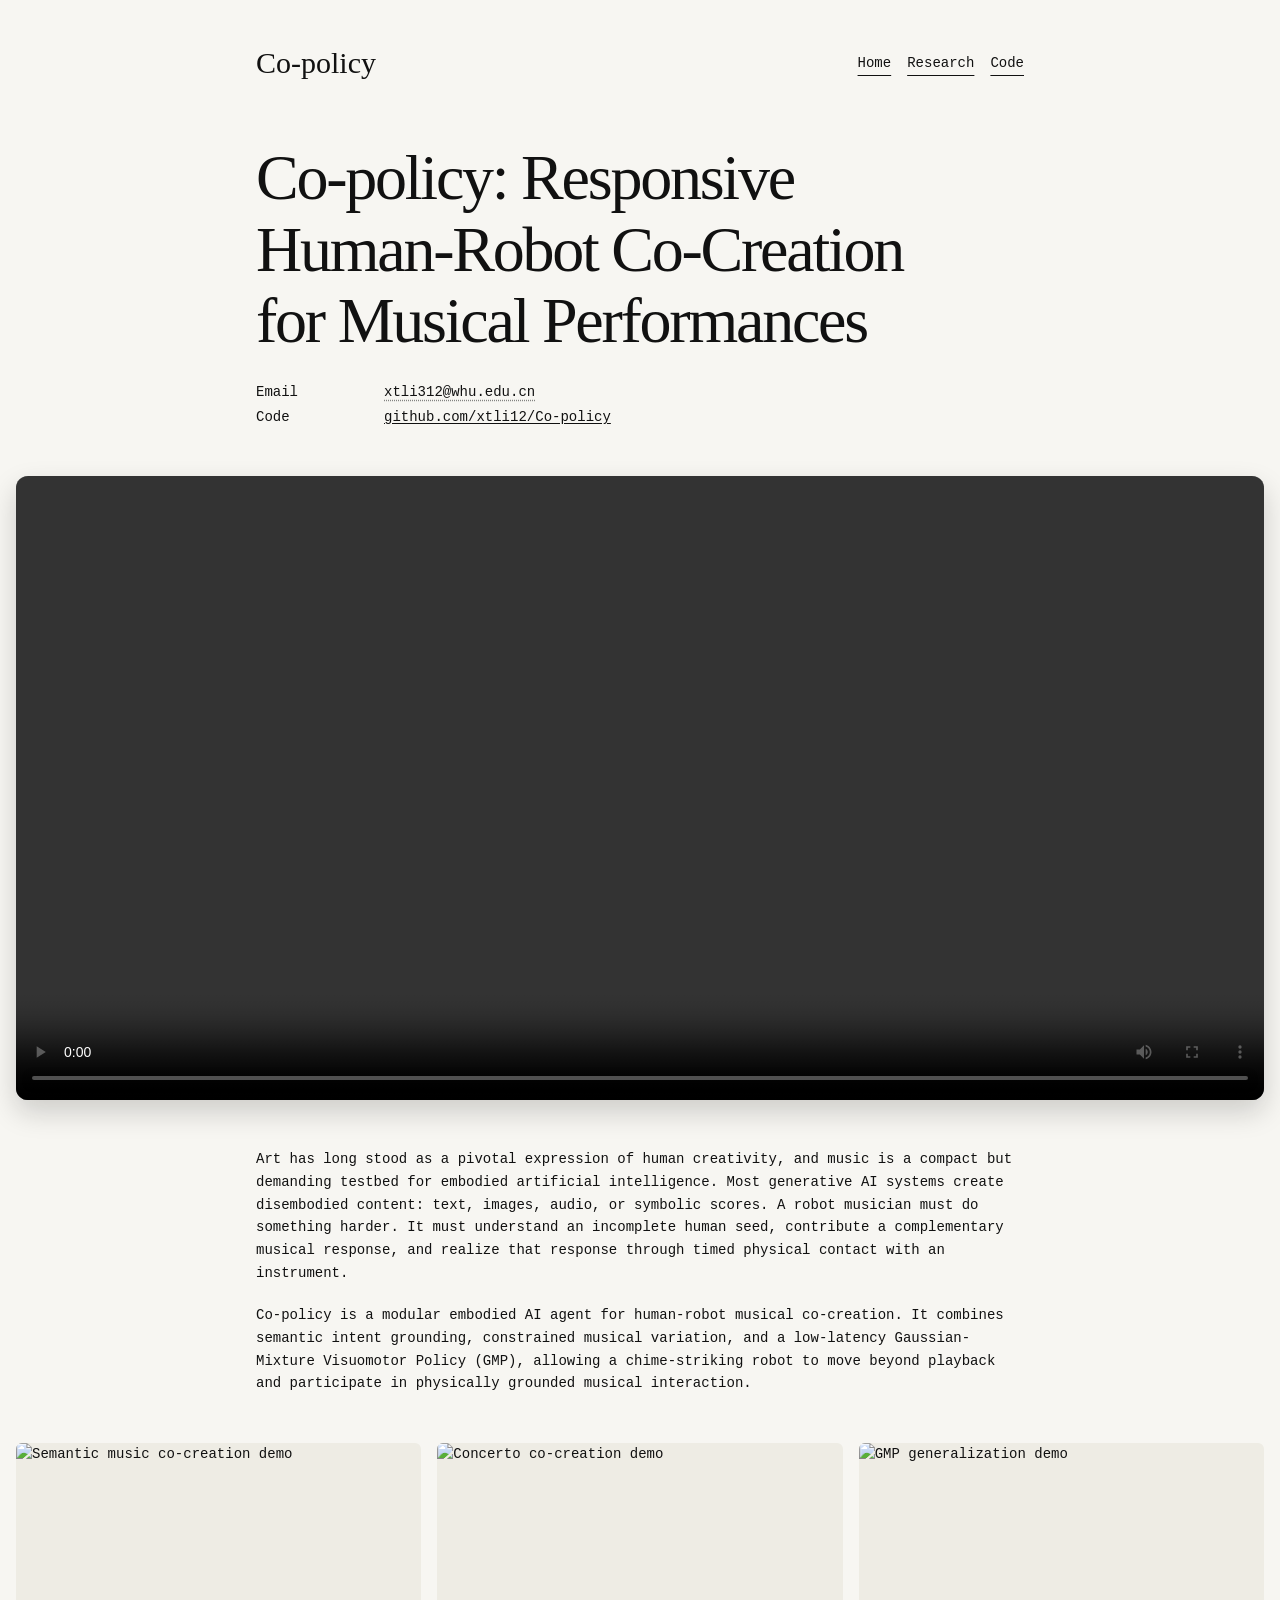
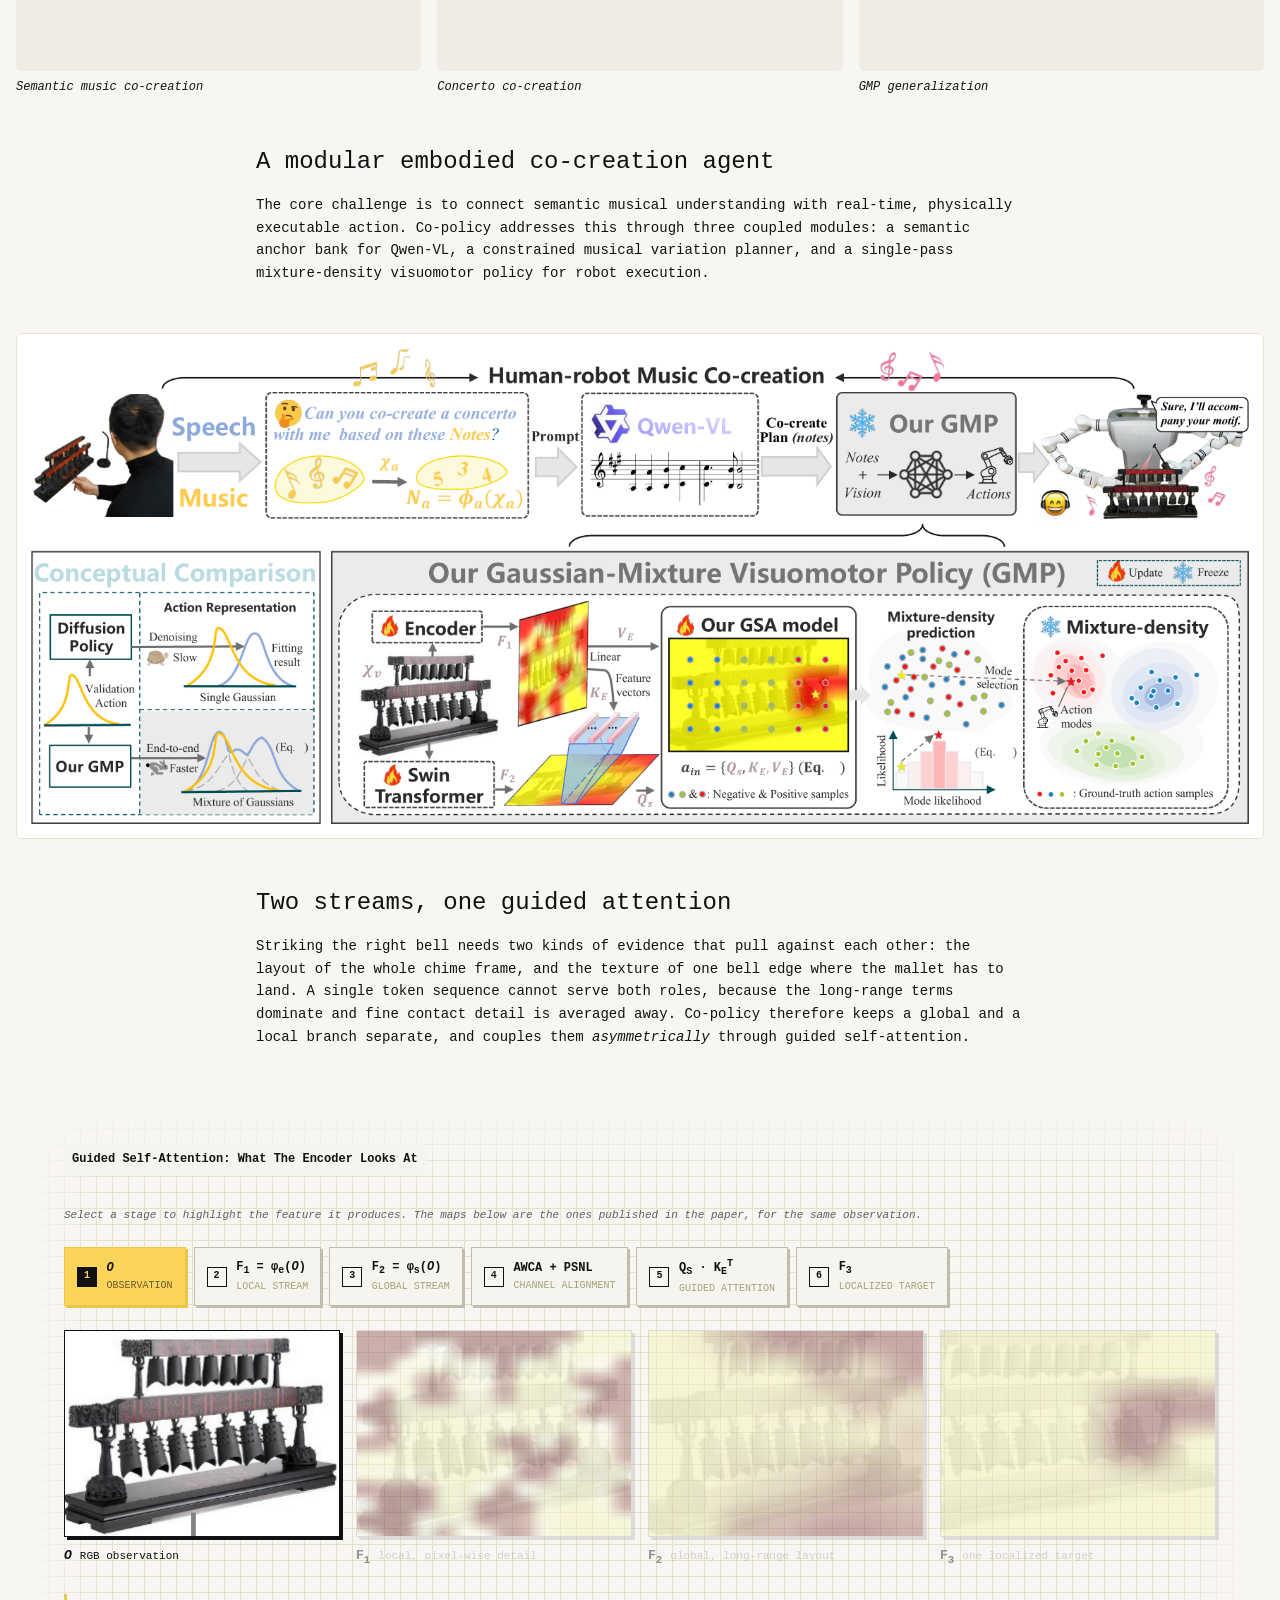
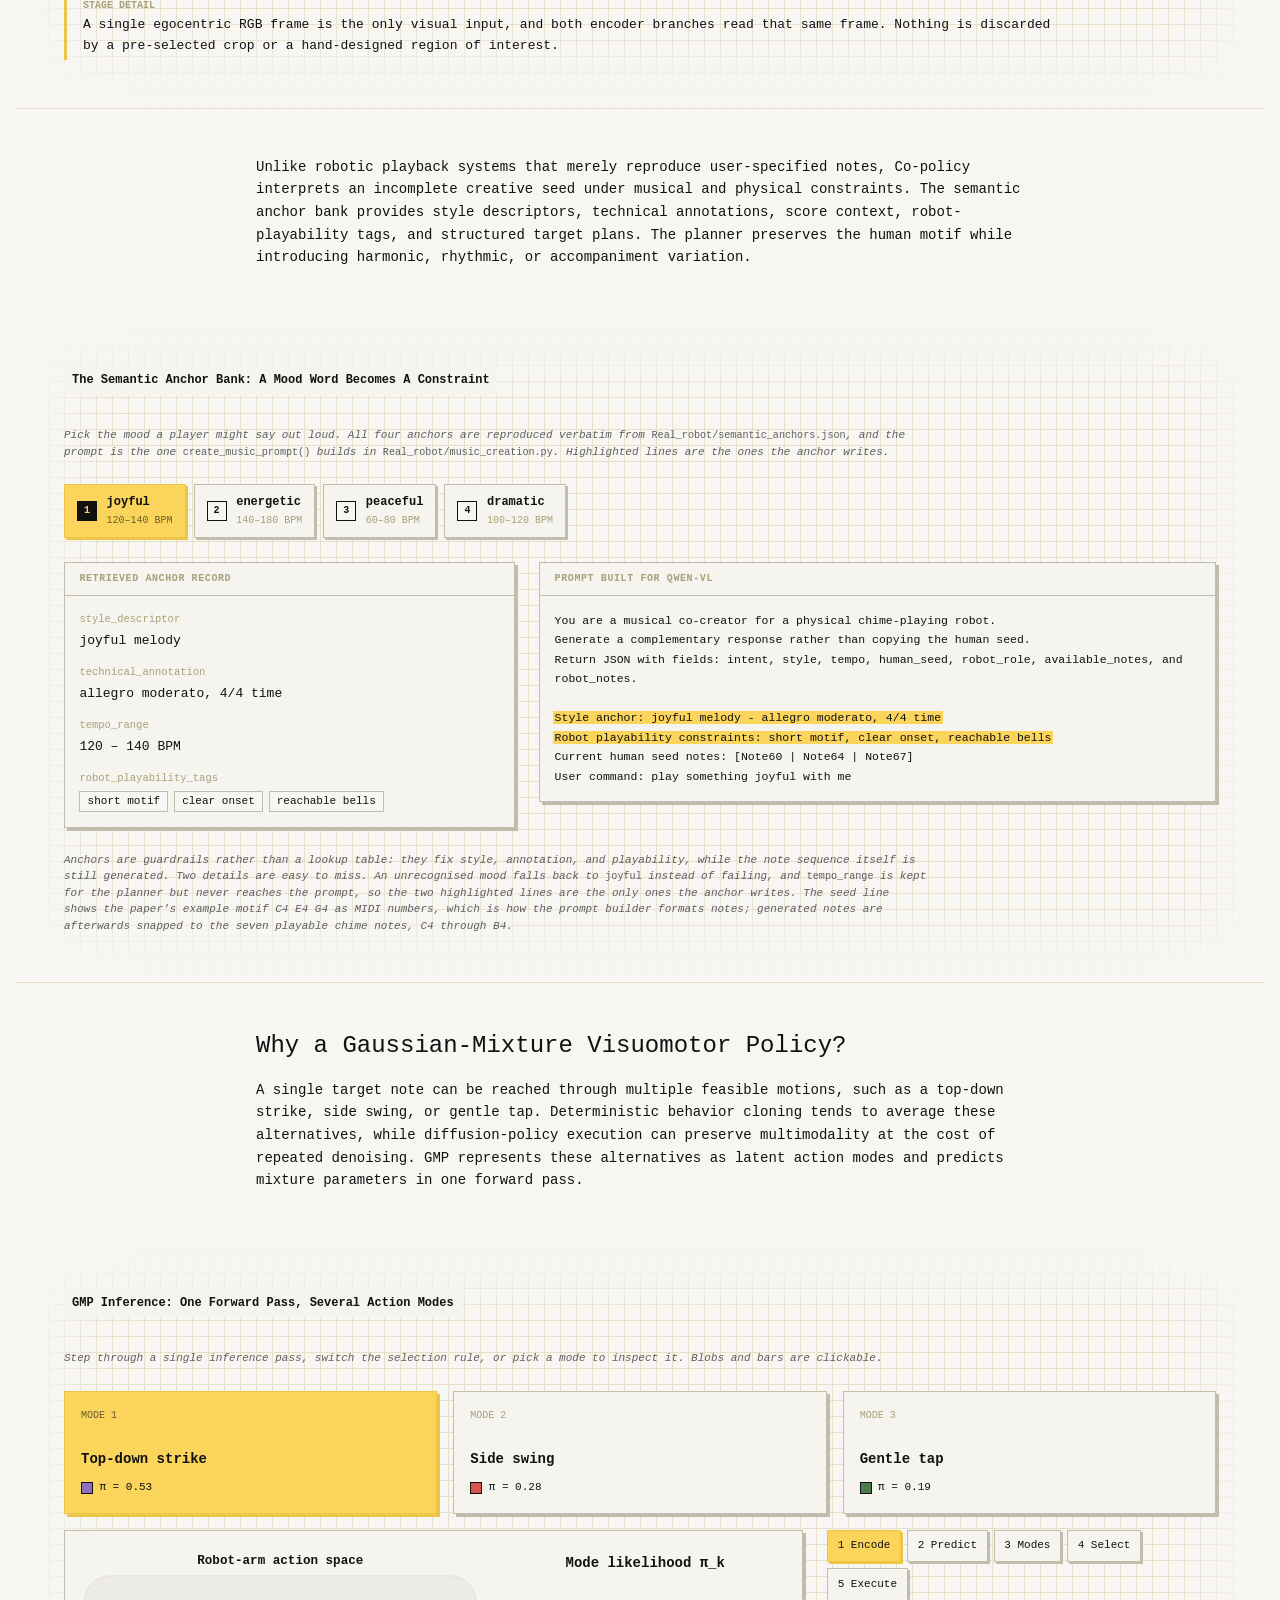
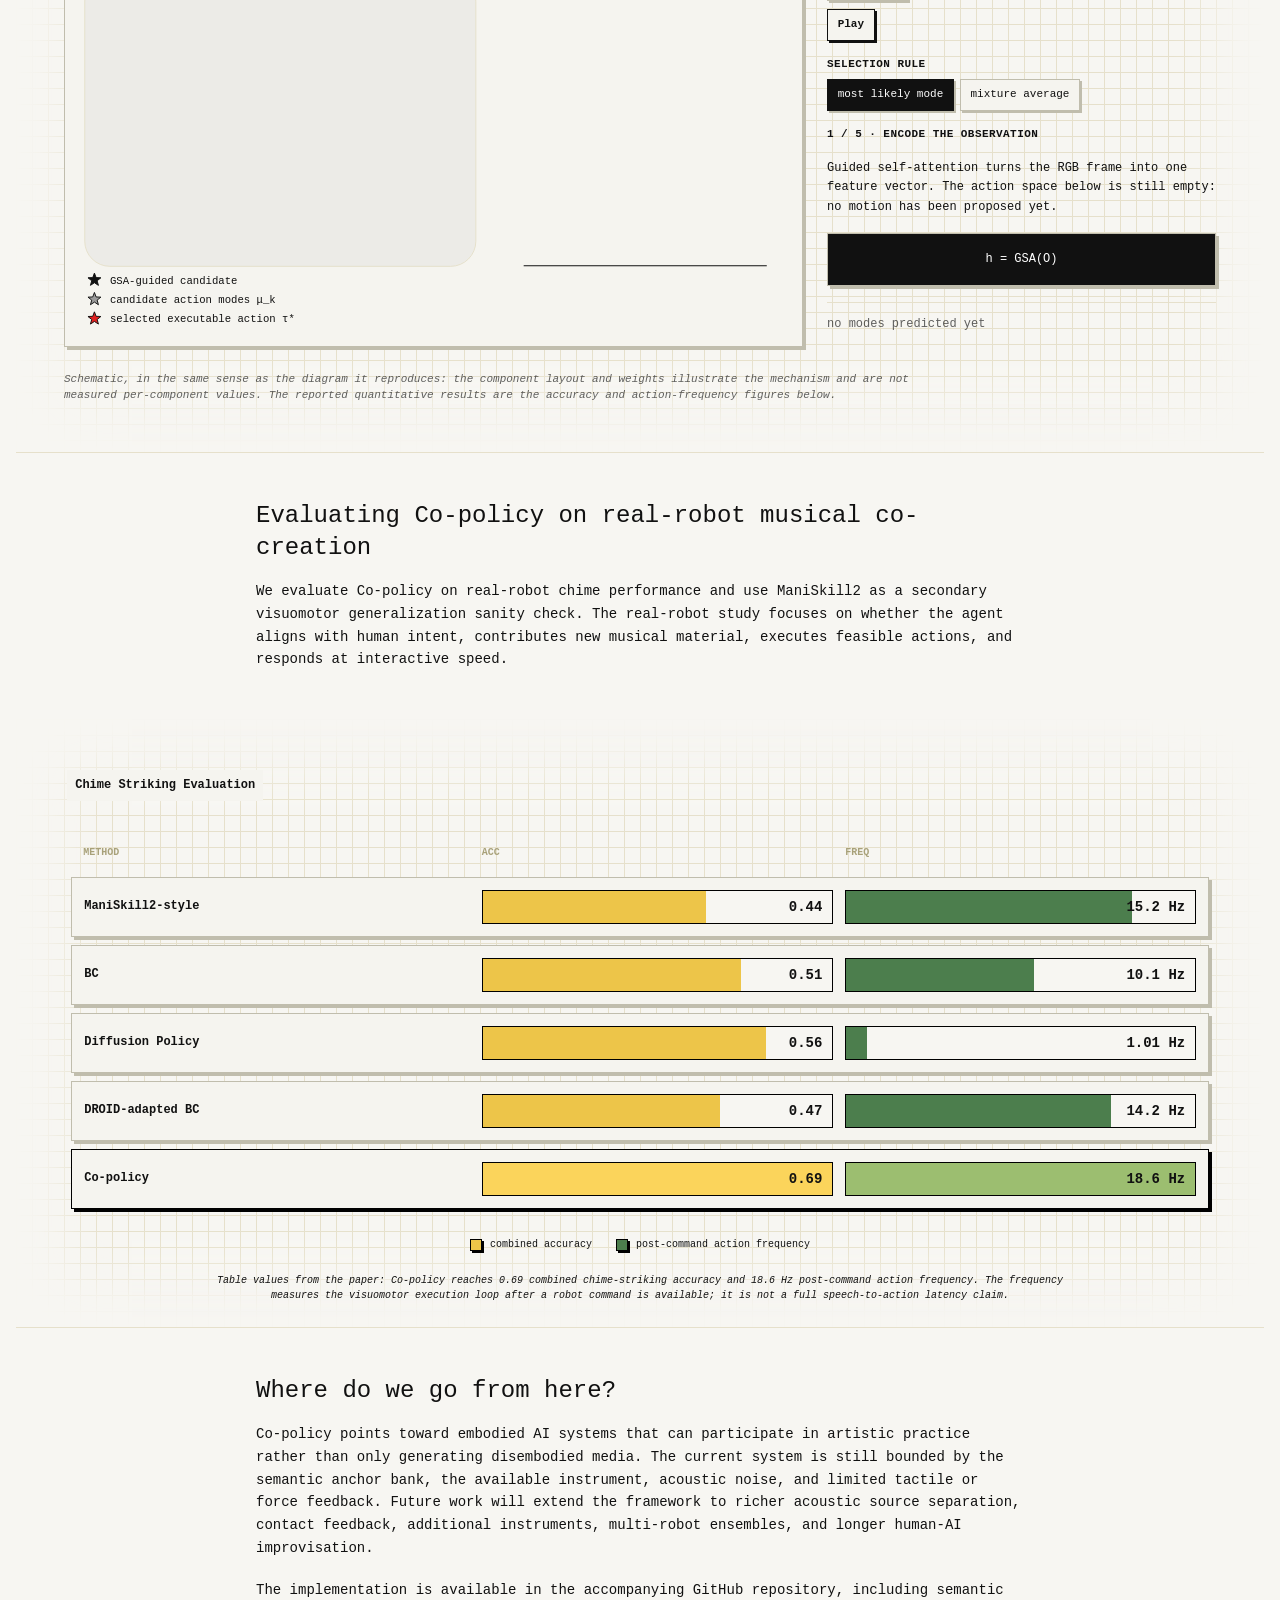
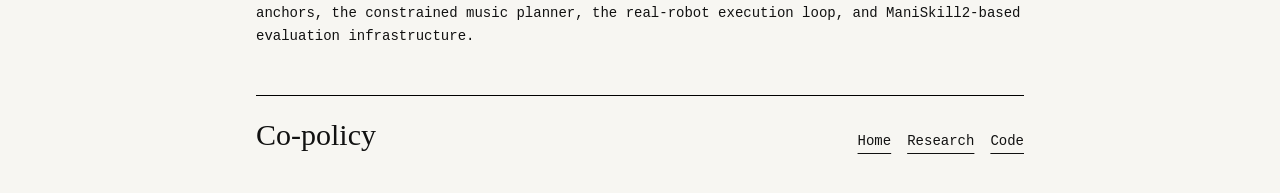
==== commit ec36839d: "docs: add semantic anchor bank explorer to the project page The page described the anchor bank in pr" ====
--- a/docs/index.html
+++ b/docs/index.html
@@ -238,6 +238,110 @@
             The planner preserves the human motif while introducing harmonic, rhythmic, or
             accompaniment variation.
           </p>
+        </section>
+
+        <section
+          class="anchor-explorer"
+          data-anchor-explorer
+          aria-labelledby="anchor-explorer-title"
+        >
+          <div class="explorer-head">
+            <div class="chart-title" id="anchor-explorer-title">
+              The Semantic Anchor Bank: A Mood Word Becomes A Constraint
+            </div>
+            <p class="explorer-hint">
+              Pick the mood a player might say out loud. All four anchors are reproduced verbatim
+              from <code>Real_robot/semantic_anchors.json</code>, and the prompt is the one
+              <code>create_music_prompt()</code> builds in
+              <code>Real_robot/music_creation.py</code>. Highlighted lines are the ones the
+              anchor writes.
+            </p>
+          </div>
+
+          <div class="stage-chips" role="radiogroup" aria-label="Mood anchor">
+            <button type="button" class="chip" role="radio" data-anchor="joyful" aria-checked="true" tabindex="0">
+              <span class="chip-index" aria-hidden="true">1</span>
+              <span class="chip-text">
+                <span class="chip-key">joyful</span>
+                <span class="chip-name">120&ndash;140 BPM</span>
+              </span>
+            </button>
+            <button type="button" class="chip" role="radio" data-anchor="energetic" aria-checked="false" tabindex="-1">
+              <span class="chip-index" aria-hidden="true">2</span>
+              <span class="chip-text">
+                <span class="chip-key">energetic</span>
+                <span class="chip-name">140&ndash;180 BPM</span>
+              </span>
+            </button>
+            <button type="button" class="chip" role="radio" data-anchor="peaceful" aria-checked="false" tabindex="-1">
+              <span class="chip-index" aria-hidden="true">3</span>
+              <span class="chip-text">
+                <span class="chip-key">peaceful</span>
+                <span class="chip-name">60&ndash;80 BPM</span>
+              </span>
+            </button>
+            <button type="button" class="chip" role="radio" data-anchor="dramatic" aria-checked="false" tabindex="-1">
+              <span class="chip-index" aria-hidden="true">4</span>
+              <span class="chip-text">
+                <span class="chip-key">dramatic</span>
+                <span class="chip-name">100&ndash;120 BPM</span>
+              </span>
+            </button>
+          </div>
+
+          <div class="anchor-body">
+            <div class="anchor-card">
+              <div class="anchor-card-head">Retrieved anchor record</div>
+              <dl class="anchor-fields">
+                <div class="anchor-field">
+                  <dt>style_descriptor</dt>
+                  <dd data-anchor-field="style_descriptor">joyful melody</dd>
+                </div>
+                <div class="anchor-field">
+                  <dt>technical_annotation</dt>
+                  <dd data-anchor-field="technical_annotation">allegro moderato, 4/4 time</dd>
+                </div>
+                <div class="anchor-field">
+                  <dt>tempo_range</dt>
+                  <dd data-anchor-field="tempo_range">120 &ndash; 140 BPM</dd>
+                </div>
+                <div class="anchor-field">
+                  <dt>robot_playability_tags</dt>
+                  <dd class="anchor-tags" data-anchor-field="tags">
+                    <span class="anchor-tag">short motif</span>
+                    <span class="anchor-tag">clear onset</span>
+                    <span class="anchor-tag">reachable bells</span>
+                  </dd>
+                </div>
+              </dl>
+            </div>
+
+            <div class="anchor-card">
+              <div class="anchor-card-head">Prompt built for Qwen-VL</div>
+              <pre class="anchor-code" data-anchor-prompt aria-live="polite">You are a musical co-creator for a physical chime-playing robot.
+Generate a complementary response rather than copying the human seed.
+Return JSON with fields: intent, style, tempo, human_seed, robot_role, available_notes, and robot_notes.
+
+Style anchor: joyful melody - allegro moderato, 4/4 time
+Robot playability constraints: short motif, clear onset, reachable bells
+Current human seed notes: [Note60 | Note64 | Note67]
+User command: play something joyful with me</pre>
+            </div>
+          </div>
+
+          <p class="explorer-note">
+            Anchors are guardrails rather than a lookup table: they fix style, annotation, and
+            playability, while the note sequence itself is still generated. Two details are easy
+            to miss. An unrecognised mood falls back to <code>joyful</code> instead of failing,
+            and <code>tempo_range</code> is kept for the planner but never reaches the prompt, so
+            the two highlighted lines are the only ones the anchor writes. The seed line shows
+            the paper's example motif C4 E4 G4 as MIDI numbers, which is how the prompt builder
+            formats notes; generated notes are afterwards snapped to the seven playable chime
+            notes, C4 through B4.
+          </p>
+        </section>
+
+        <section class="prose">
           <h3>Why a Gaussian-Mixture Visuomotor Policy?</h3>
           <p>
             A single target note can be reached through multiple feasible motions, such as a
--- a/docs/styles.css
+++ b/docs/styles.css
@@ -213,6 +213,7 @@
 .chart-panel,
 .feature-explorer,
 .gmm-explorer,
+.anchor-explorer,
 .pipeline-figure {
   width: min(84rem, 100%);
   margin: 3rem auto;
@@ -495,7 +496,10 @@
 }
 
 .chart-title {
+  /* Hug the text on wide screens, but wrap instead of spilling out of the
+     container once the viewport is narrower than the heading. */
   width: max-content;
+  max-width: 100%;
   margin-bottom: 2rem;
   padding: 0.5rem;
   background: var(--panel-light);
@@ -639,7 +643,8 @@
  * ------------------------------------------------------------------ */
 
 .feature-explorer,
-.gmm-explorer {
+.gmm-explorer,
+.anchor-explorer {
   padding: clamp(1rem, 4vw, 3rem);
   background-color: var(--background);
   background-image:
@@ -652,7 +657,8 @@
 }
 
 .feature-explorer :focus-visible,
-.gmm-explorer :focus-visible {
+.gmm-explorer :focus-visible,
+.anchor-explorer :focus-visible {
   outline: 2px solid #111111;
   outline-offset: 3px;
 }
@@ -1164,6 +1170,91 @@
   stroke-dasharray: 3 3;
 }
 
+/* ------------------------------------------------------------------ *
+ * Semantic anchor bank
+ * ------------------------------------------------------------------ */
+
+.anchor-explorer code {
+  font-family: var(--mono);
+  font-size: 0.92em;
+  font-style: normal;
+}
+
+.anchor-body {
+  display: grid;
+  grid-template-columns: minmax(0, 0.8fr) minmax(0, 1.2fr);
+  gap: 1.5rem;
+  align-items: start;
+}
+
+.anchor-card {
+  border: 1px solid #c0bdad;
+  background: var(--panel-light);
+  box-shadow: 3px 3px 0 #c0bdad;
+}
+
+.anchor-card-head {
+  border-bottom: 1px solid #c0bdad;
+  padding: 0.5rem 0.9rem;
+  color: var(--muted);
+  font-size: 10px;
+  font-weight: 700;
+  letter-spacing: 0.06em;
+  text-transform: uppercase;
+}
+
+.anchor-fields {
+  margin: 0;
+  padding: 0.9rem;
+}
+
+.anchor-field + .anchor-field {
+  margin-top: 0.85rem;
+}
+
+.anchor-field dt {
+  color: var(--muted);
+  font-family: var(--mono);
+  font-size: 10.5px;
+}
+
+.anchor-field dd {
+  margin: 0.2rem 0 0;
+  font-size: 13px;
+  line-height: 1.5;
+}
+
+.anchor-tags {
+  display: flex;
+  flex-wrap: wrap;
+  gap: 0.35rem;
+}
+
+.anchor-tag {
+  border: 1px solid #c0bdad;
+  background: var(--background);
+  padding: 0.1rem 0.45rem;
+  font-size: 11px;
+}
+
+.anchor-code {
+  margin: 0;
+  padding: 0.9rem;
+  overflow-x: auto;
+  font-family: var(--mono);
+  font-size: 11.5px;
+  line-height: 1.7;
+  white-space: pre-wrap;
+}
+
+/* Highlight stays inline so the surrounding text nodes keep their newlines. */
+.anchor-line.is-anchor {
+  background: var(--yellow);
+  box-shadow:
+    2px 0 0 var(--yellow),
+    -2px 0 0 var(--yellow);
+}
+
 @media (prefers-reduced-motion: reduce) {
   .chip,
   .mode-card,
@@ -1187,7 +1278,8 @@
 }
 
 @media (max-width: 1024px) {
-  .gmm-body {
+  .gmm-body,
+  .anchor-body {
     grid-template-columns: 1fr;
   }
 
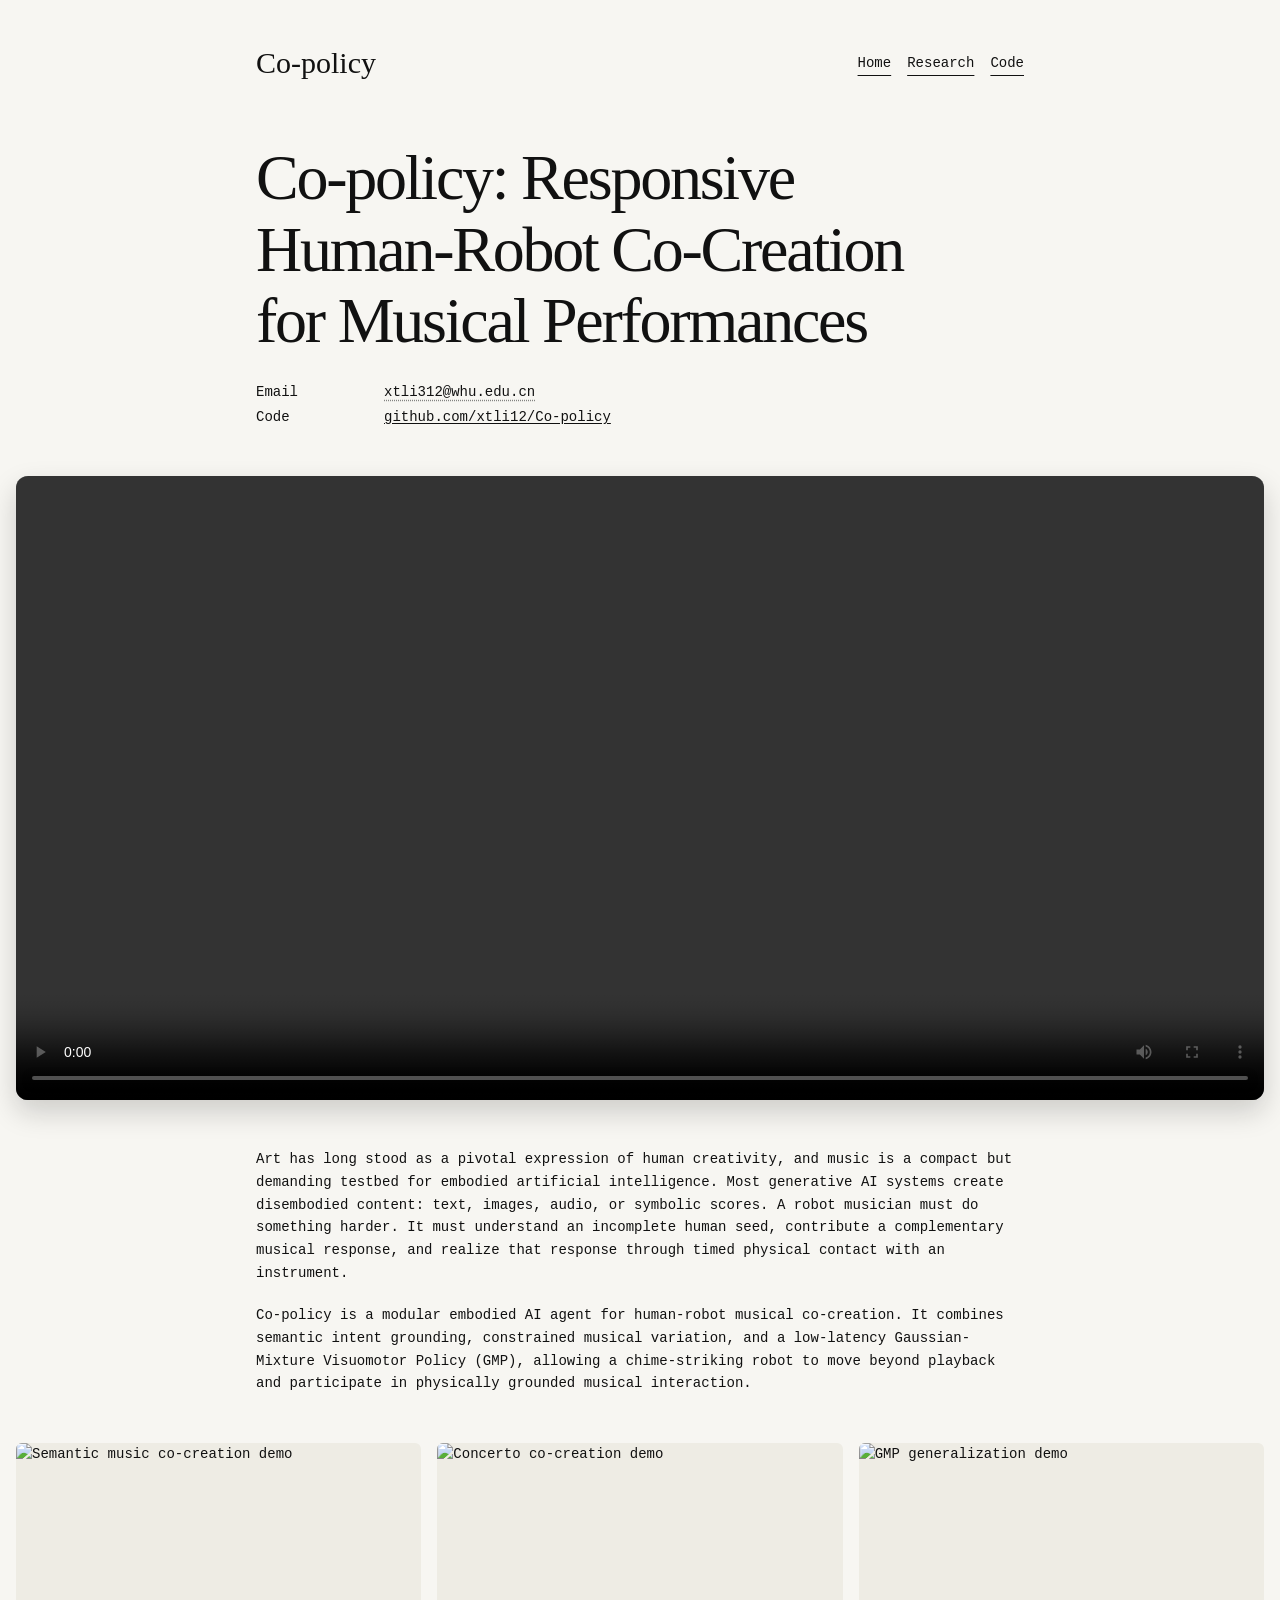
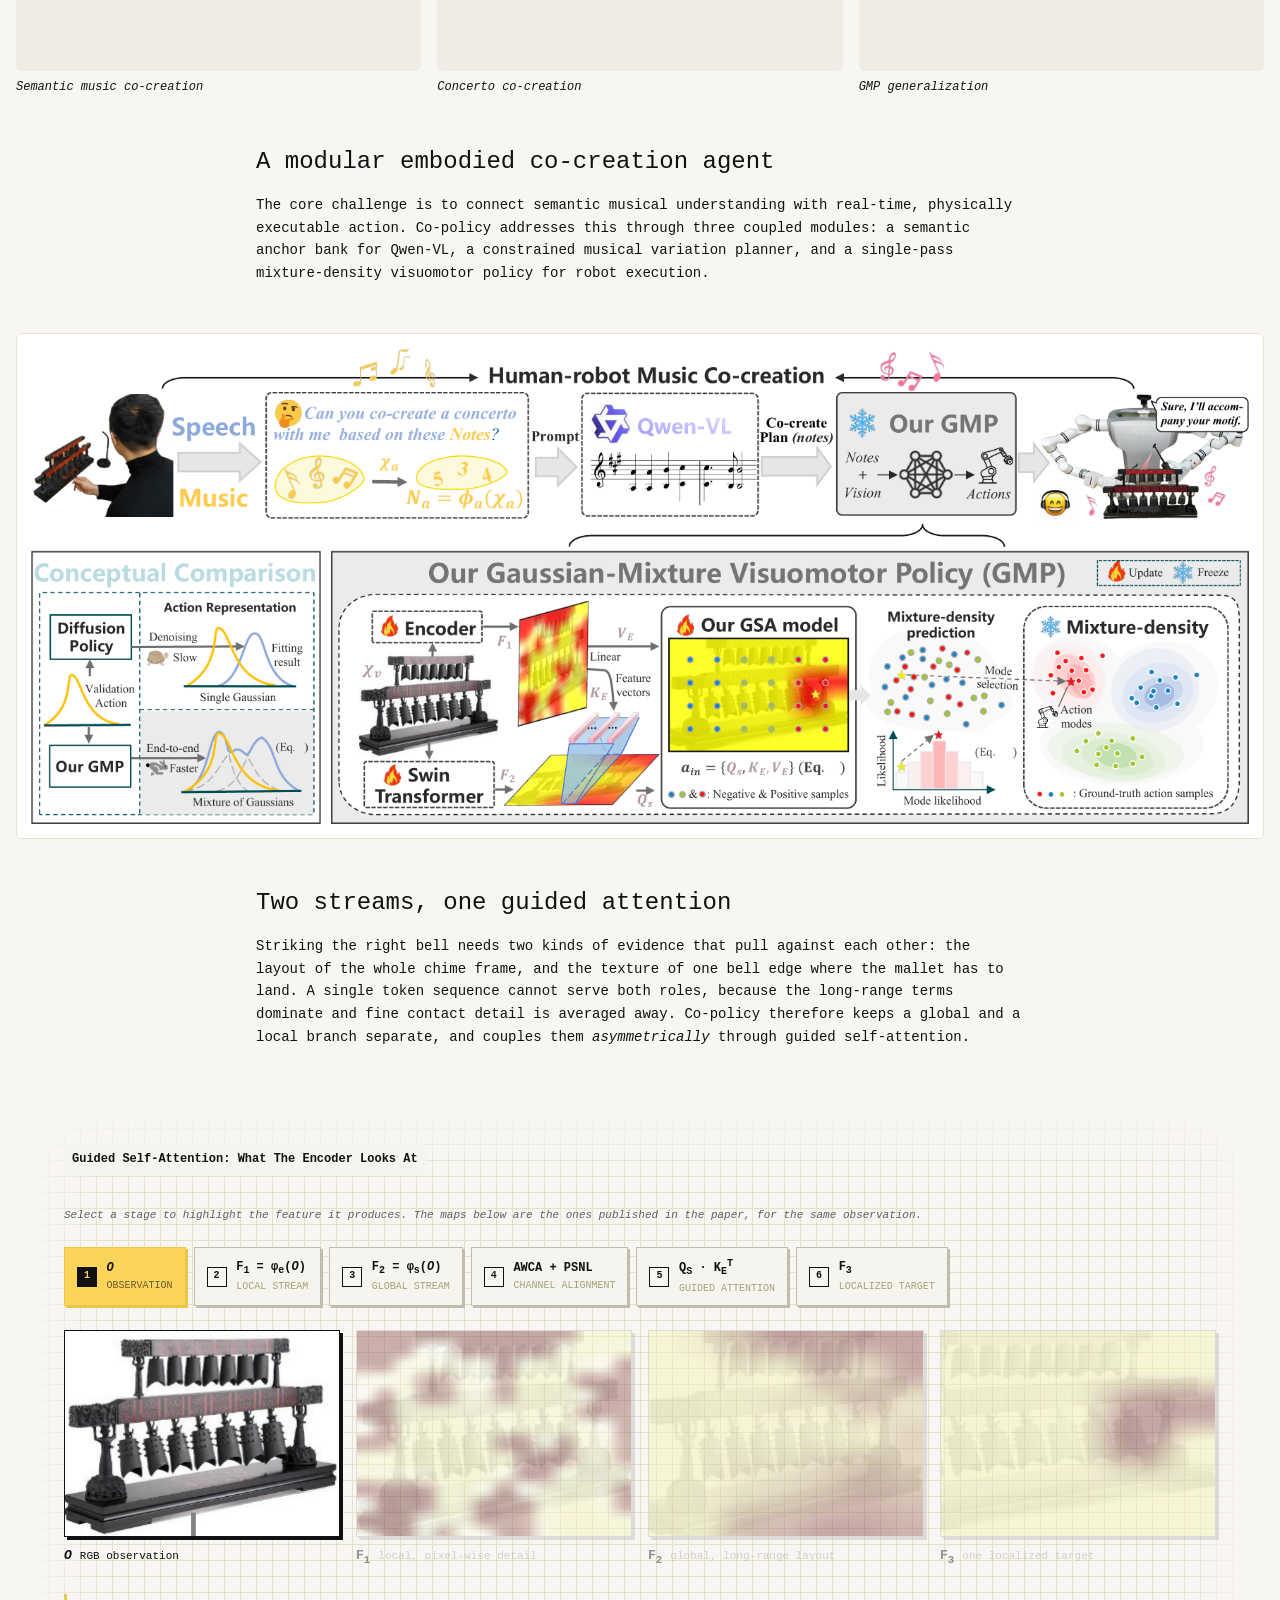
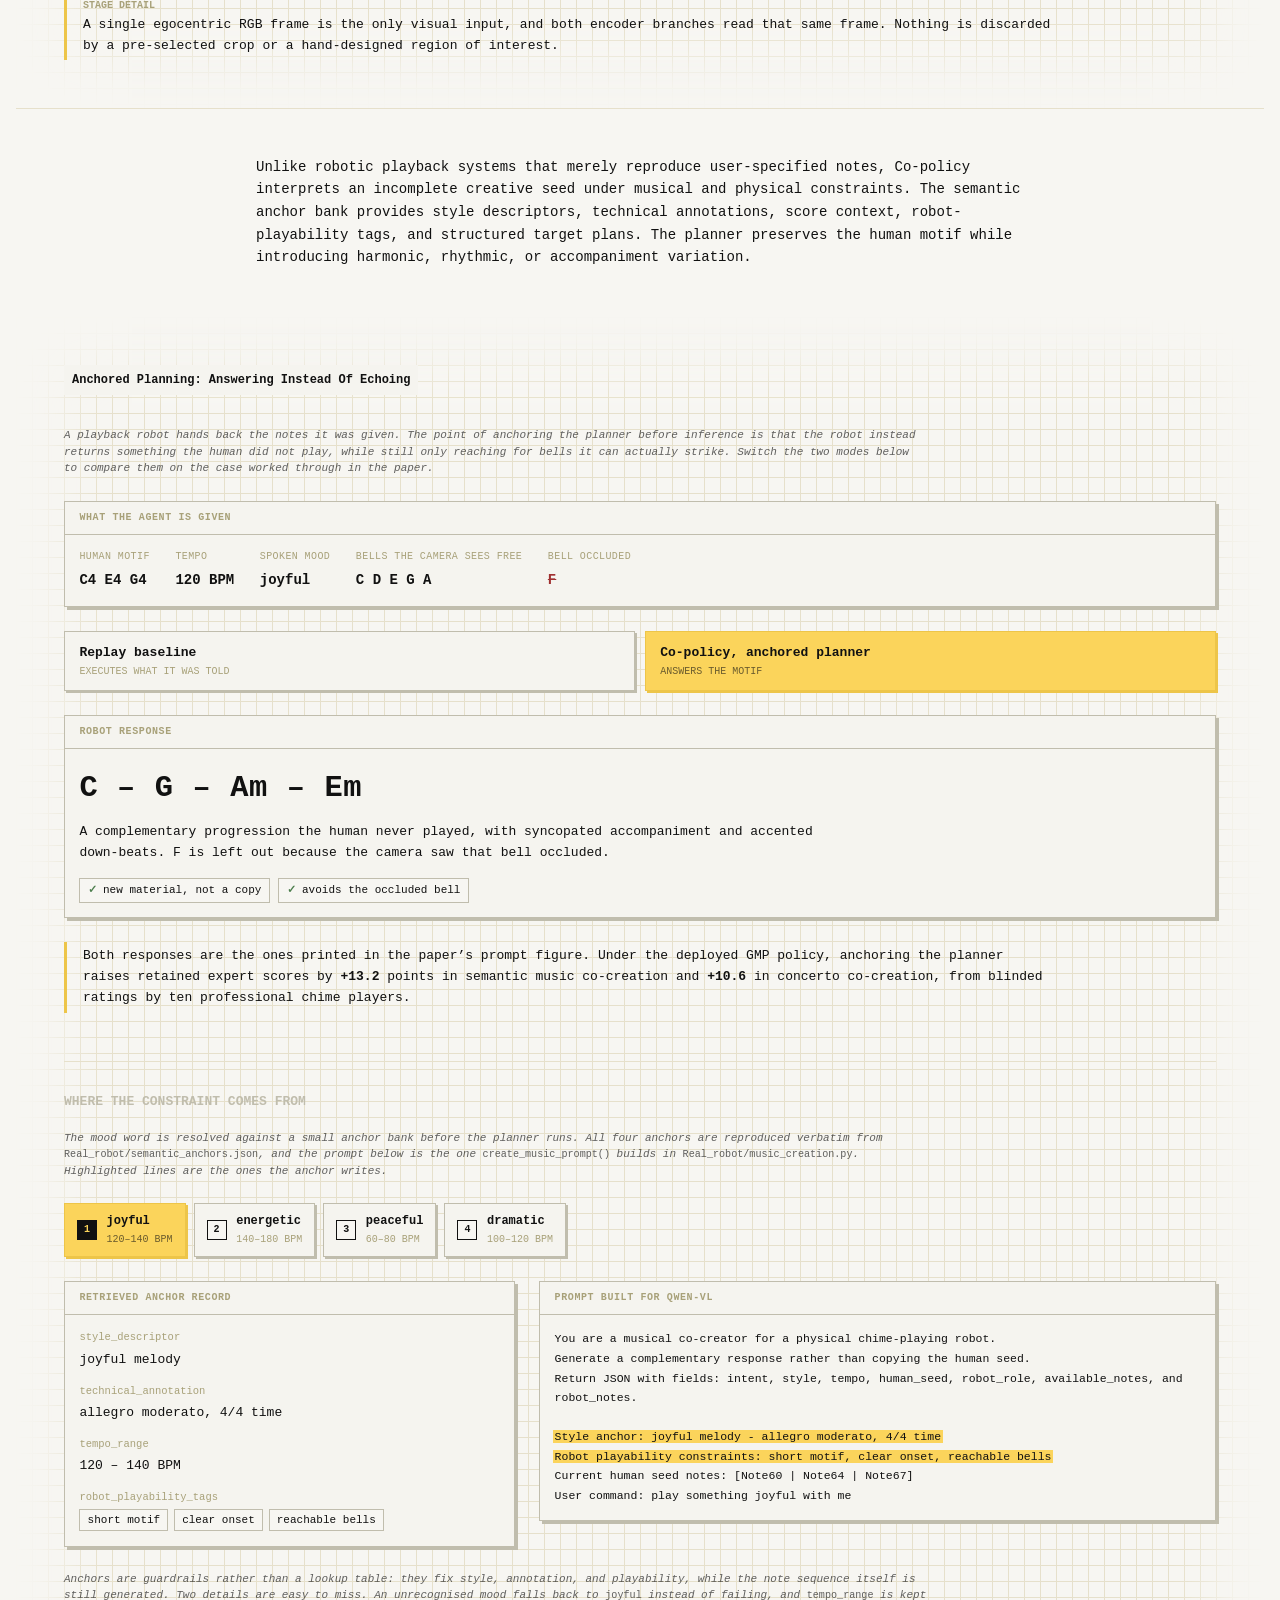
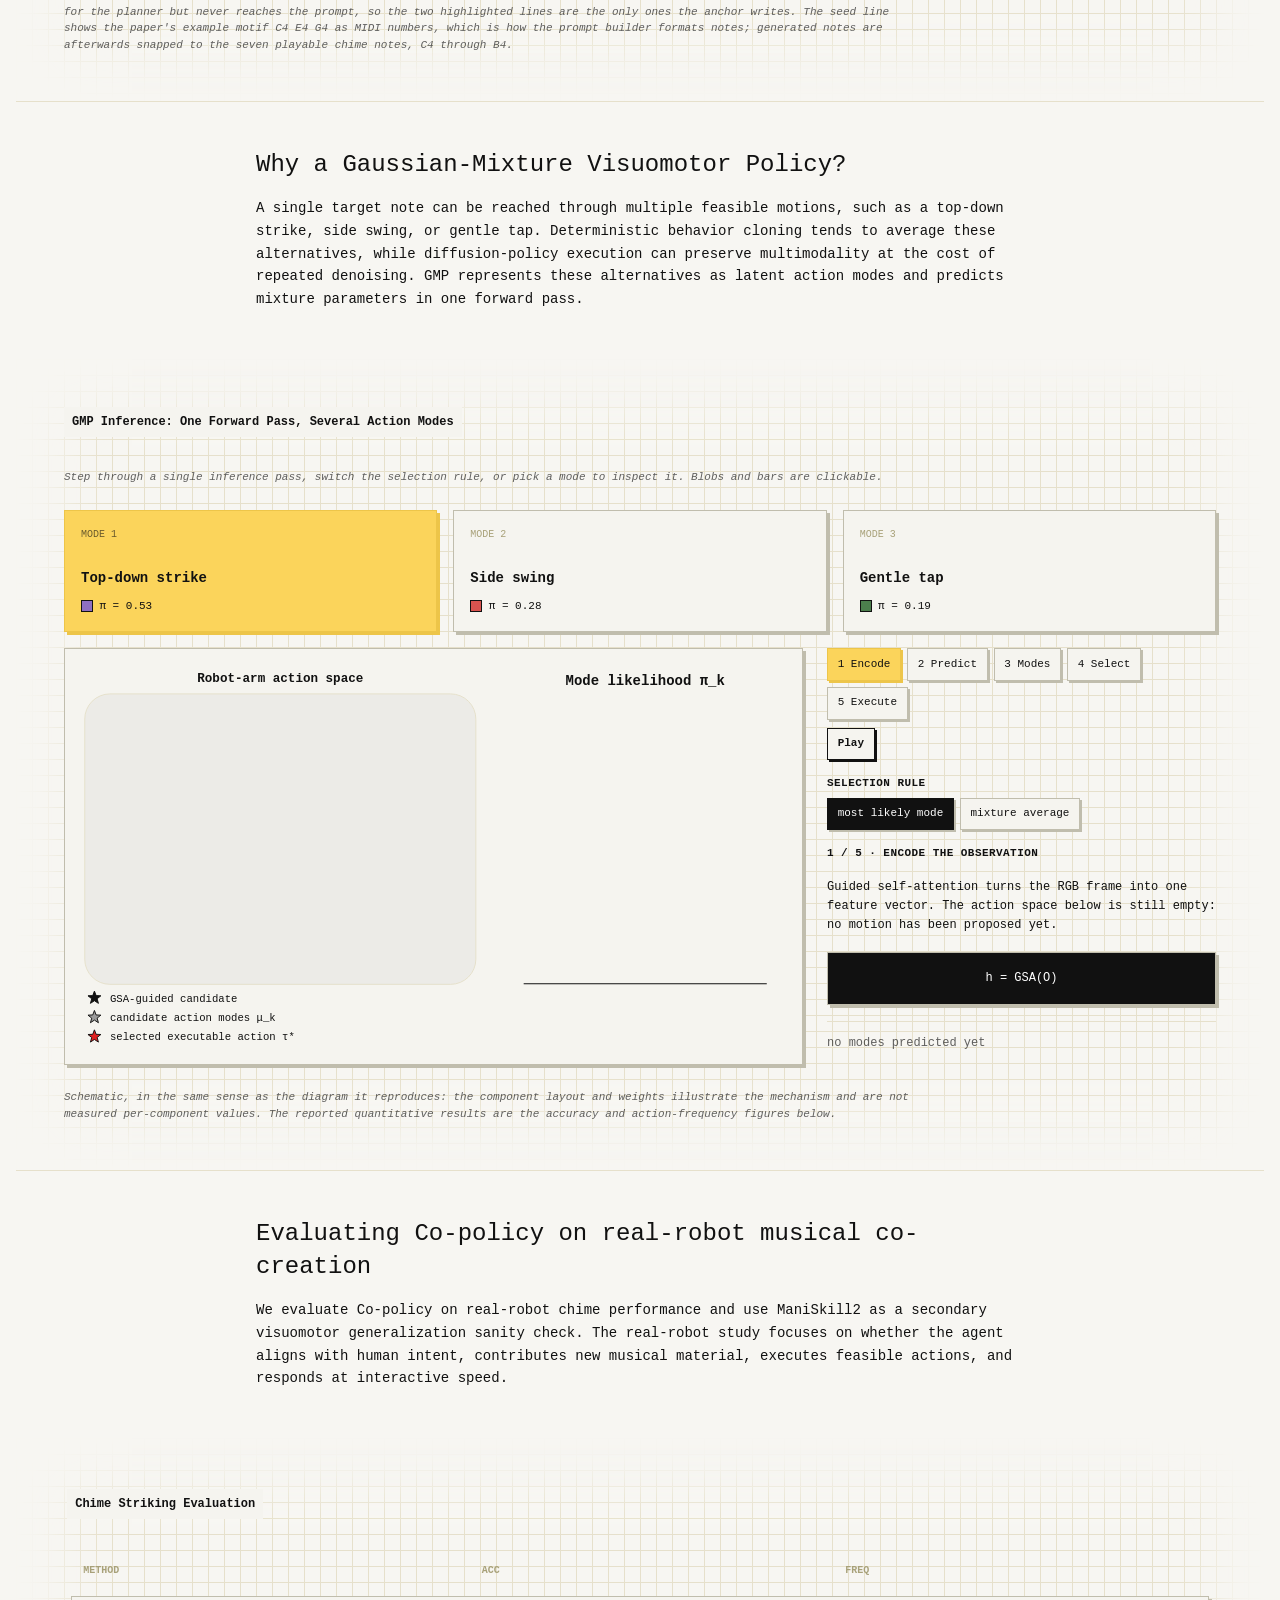
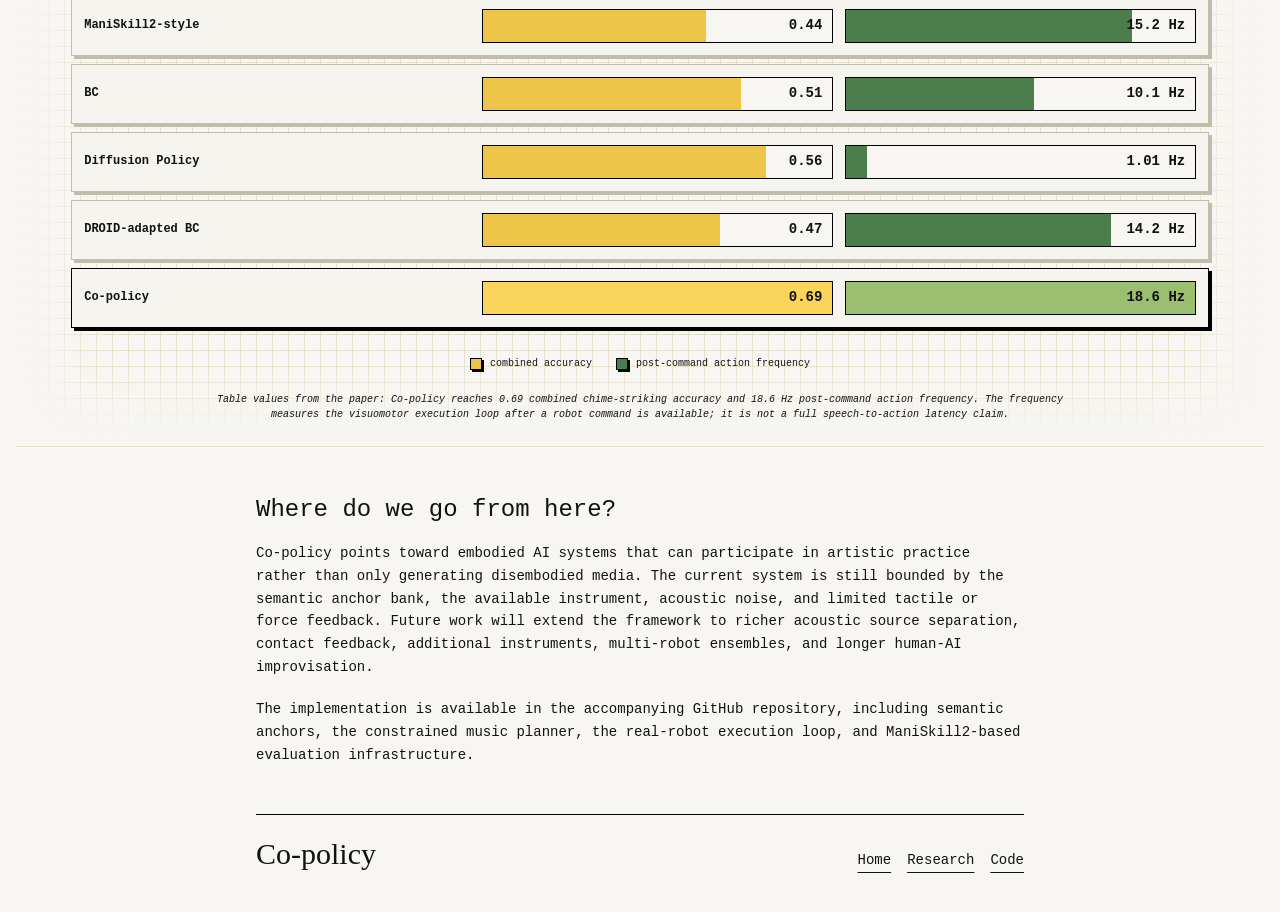
==== commit 13fa73f7: "docs: lead the anchor section with replay versus anchored planning The previous version showed only " ====
--- a/docs/index.html
+++ b/docs/index.html
@@ -8,8 +8,10 @@
       name="description"
       content="Co-policy is an embodied AI framework for responsive human-robot musical co-creation."
     />
-    <link rel="stylesheet" href="styles.css" />
-    <script src="app.js" defer></script>
+    <!-- GitHub Pages serves these with max-age=600, so bump ?v= on every change
+         or a returning reader keeps the previous stylesheet and script. -->
+    <link rel="stylesheet" href="styles.css?v=3" />
+    <script src="app.js?v=3" defer></script>
   </head>
   <body>
     <div class="page">
@@ -247,16 +249,87 @@
         >
           <div class="explorer-head">
             <div class="chart-title" id="anchor-explorer-title">
-              The Semantic Anchor Bank: A Mood Word Becomes A Constraint
+              Anchored Planning: Answering Instead Of Echoing
             </div>
             <p class="explorer-hint">
-              Pick the mood a player might say out loud. All four anchors are reproduced verbatim
-              from <code>Real_robot/semantic_anchors.json</code>, and the prompt is the one
-              <code>create_music_prompt()</code> builds in
-              <code>Real_robot/music_creation.py</code>. Highlighted lines are the ones the
-              anchor writes.
+              A playback robot hands back the notes it was given. The point of anchoring the
+              planner before inference is that the robot instead returns something the human did
+              not play, while still only reaching for bells it can actually strike. Switch the two
+              modes below to compare them on the case worked through in the paper.
             </p>
           </div>
+
+          <div class="anchor-scene">
+            <div class="anchor-card-head">What the agent is given</div>
+            <div class="anchor-scene-grid">
+              <div class="anchor-io">
+                <span class="anchor-io-label">human motif</span>
+                <span class="anchor-io-value">C4 E4 G4</span>
+              </div>
+              <div class="anchor-io">
+                <span class="anchor-io-label">tempo</span>
+                <span class="anchor-io-value">120 BPM</span>
+              </div>
+              <div class="anchor-io">
+                <span class="anchor-io-label">spoken mood</span>
+                <span class="anchor-io-value">joyful</span>
+              </div>
+              <div class="anchor-io">
+                <span class="anchor-io-label">bells the camera sees free</span>
+                <span class="anchor-io-value">C D E G A</span>
+              </div>
+              <div class="anchor-io">
+                <span class="anchor-io-label">bell occluded</span>
+                <span class="anchor-io-value is-blocked">F</span>
+              </div>
+            </div>
+          </div>
+
+          <div class="anchor-versus" role="radiogroup" aria-label="Planning mode">
+            <button type="button" class="anchor-mode" role="radio" data-mode="replay" aria-checked="false" tabindex="-1">
+              <span class="anchor-mode-name">Replay baseline</span>
+              <span class="anchor-mode-sub">executes what it was told</span>
+            </button>
+            <button type="button" class="anchor-mode" role="radio" data-mode="anchored" aria-checked="true" tabindex="0">
+              <span class="anchor-mode-name">Co-policy, anchored planner</span>
+              <span class="anchor-mode-sub">answers the motif</span>
+            </button>
+          </div>
+
+          <div class="anchor-outcome" data-anchor-outcome>
+            <div class="anchor-card anchor-response">
+              <div class="anchor-card-head">Robot response</div>
+              <div class="anchor-response-body">
+                <p class="anchor-notes" data-outcome-notes>C &ndash; G &ndash; Am &ndash; Em</p>
+                <p class="anchor-outcome-copy" data-outcome-copy>
+                  A complementary progression the human never played, with syncopated
+                  accompaniment and accented down-beats. F is left out because the camera saw
+                  that bell occluded.
+                </p>
+                <ul class="anchor-verdict" data-outcome-verdict>
+                  <li class="is-yes">new material, not a copy</li>
+                  <li class="is-yes">avoids the occluded bell</li>
+                </ul>
+              </div>
+            </div>
+          </div>
+
+          <p class="anchor-source">
+            Both responses are the ones printed in the paper&rsquo;s prompt figure. Under the
+            deployed GMP policy, anchoring the planner raises retained expert scores by
+            <strong>+13.2</strong> points in semantic music co-creation and <strong>+10.6</strong>
+            in concerto co-creation, from blinded ratings by ten professional chime players.
+          </p>
+
+          <h4 class="anchor-subhead">Where the constraint comes from</h4>
+          <p class="explorer-hint">
+            The mood word is resolved against a small anchor bank before the planner runs. All
+            four anchors are reproduced verbatim from
+            <code>Real_robot/semantic_anchors.json</code>, and the prompt below is the one
+            <code>create_music_prompt()</code> builds in
+            <code>Real_robot/music_creation.py</code>. Highlighted lines are the ones the anchor
+            writes.
+          </p>
 
           <div class="stage-chips" role="radiogroup" aria-label="Mood anchor">
             <button type="button" class="chip" role="radio" data-anchor="joyful" aria-checked="true" tabindex="0">
--- a/docs/styles.css
+++ b/docs/styles.css
@@ -1247,6 +1247,164 @@
   white-space: pre-wrap;
 }
 
+.anchor-scene {
+  border: 1px solid #c0bdad;
+  background: var(--panel-light);
+  box-shadow: 3px 3px 0 #c0bdad;
+}
+
+.anchor-scene-grid {
+  display: flex;
+  flex-wrap: wrap;
+  gap: 1.6rem;
+  padding: 0.9rem;
+}
+
+.anchor-io-label {
+  display: block;
+  color: var(--muted);
+  font-family: var(--mono);
+  font-size: 10px;
+  text-transform: uppercase;
+  letter-spacing: 0.04em;
+}
+
+.anchor-io-value {
+  display: block;
+  margin-top: 0.2rem;
+  font-family: var(--mono);
+  font-size: 14px;
+  font-weight: 700;
+}
+
+.anchor-io-value.is-blocked {
+  color: #a03030;
+  text-decoration: line-through;
+}
+
+.anchor-versus {
+  display: flex;
+  flex-wrap: wrap;
+  gap: 0.6rem;
+  margin: 1.5rem 0;
+}
+
+.anchor-mode {
+  flex: 1 1 16rem;
+  border: 1px solid #c0bdad;
+  background: var(--panel-light);
+  box-shadow: 2px 2px 0 #c0bdad;
+  padding: 0.6rem 0.9rem;
+  font: inherit;
+  color: inherit;
+  text-align: left;
+  cursor: pointer;
+}
+
+.anchor-mode:hover {
+  border-color: #111111;
+}
+
+.anchor-mode[aria-checked="true"] {
+  border-color: var(--yellow-dark);
+  background: var(--yellow);
+  box-shadow: 2px 2px 0 var(--yellow-dark);
+}
+
+.anchor-mode-name {
+  display: block;
+  font-size: 13px;
+  font-weight: 700;
+}
+
+.anchor-mode-sub {
+  display: block;
+  margin-top: 0.1rem;
+  color: var(--muted);
+  font-size: 10px;
+  text-transform: uppercase;
+}
+
+.anchor-mode[aria-checked="true"] .anchor-mode-sub {
+  color: rgba(17, 17, 17, 0.62);
+}
+
+.anchor-response-body {
+  padding: 0.9rem;
+}
+
+.anchor-notes {
+  margin: 0;
+  font-family: var(--mono);
+  font-size: clamp(1.3rem, 3.4vw, 1.9rem);
+  font-weight: 700;
+  letter-spacing: 0.02em;
+}
+
+.anchor-outcome.is-replay .anchor-notes {
+  color: #8a8a8a;
+}
+
+.anchor-outcome-copy {
+  margin: 0.6rem 0 0;
+  max-width: 46rem;
+  font-size: 13px;
+  line-height: 1.6;
+}
+
+.anchor-verdict {
+  margin: 0.9rem 0 0;
+  padding: 0;
+  list-style: none;
+  display: flex;
+  flex-wrap: wrap;
+  gap: 0.5rem;
+}
+
+.anchor-verdict li {
+  border: 1px solid #c0bdad;
+  background: var(--background);
+  padding: 0.15rem 0.5rem;
+  font-size: 11px;
+}
+
+.anchor-verdict li::before {
+  margin-right: 0.35rem;
+  font-weight: 700;
+}
+
+.anchor-verdict li.is-yes::before {
+  content: "\2713";
+  color: var(--green);
+}
+
+.anchor-verdict li.is-no::before {
+  content: "\2717";
+  color: #a03030;
+}
+
+.anchor-source {
+  max-width: 62rem;
+  margin: 1.5rem 0 0;
+  border-left: 3px solid var(--yellow-dark);
+  padding: 0.25rem 0 0.25rem 1rem;
+  font-size: 13px;
+  line-height: 1.6;
+}
+
+.anchor-subhead {
+  margin: 3rem 0 0;
+  padding-top: 1.5rem;
+  border-top: 1px solid var(--line);
+  font-size: 13px;
+}
+
+/* .explorer-hint carries no bottom margin, so the chip row would otherwise sit
+   directly on its last line. Scoped to avoid shifting the other explorers. */
+.anchor-explorer .explorer-hint + .stage-chips {
+  margin-top: 1.5rem;
+}
+
 /* Highlight stays inline so the surrounding text nodes keep their newlines. */
 .anchor-line.is-anchor {
   background: var(--yellow);
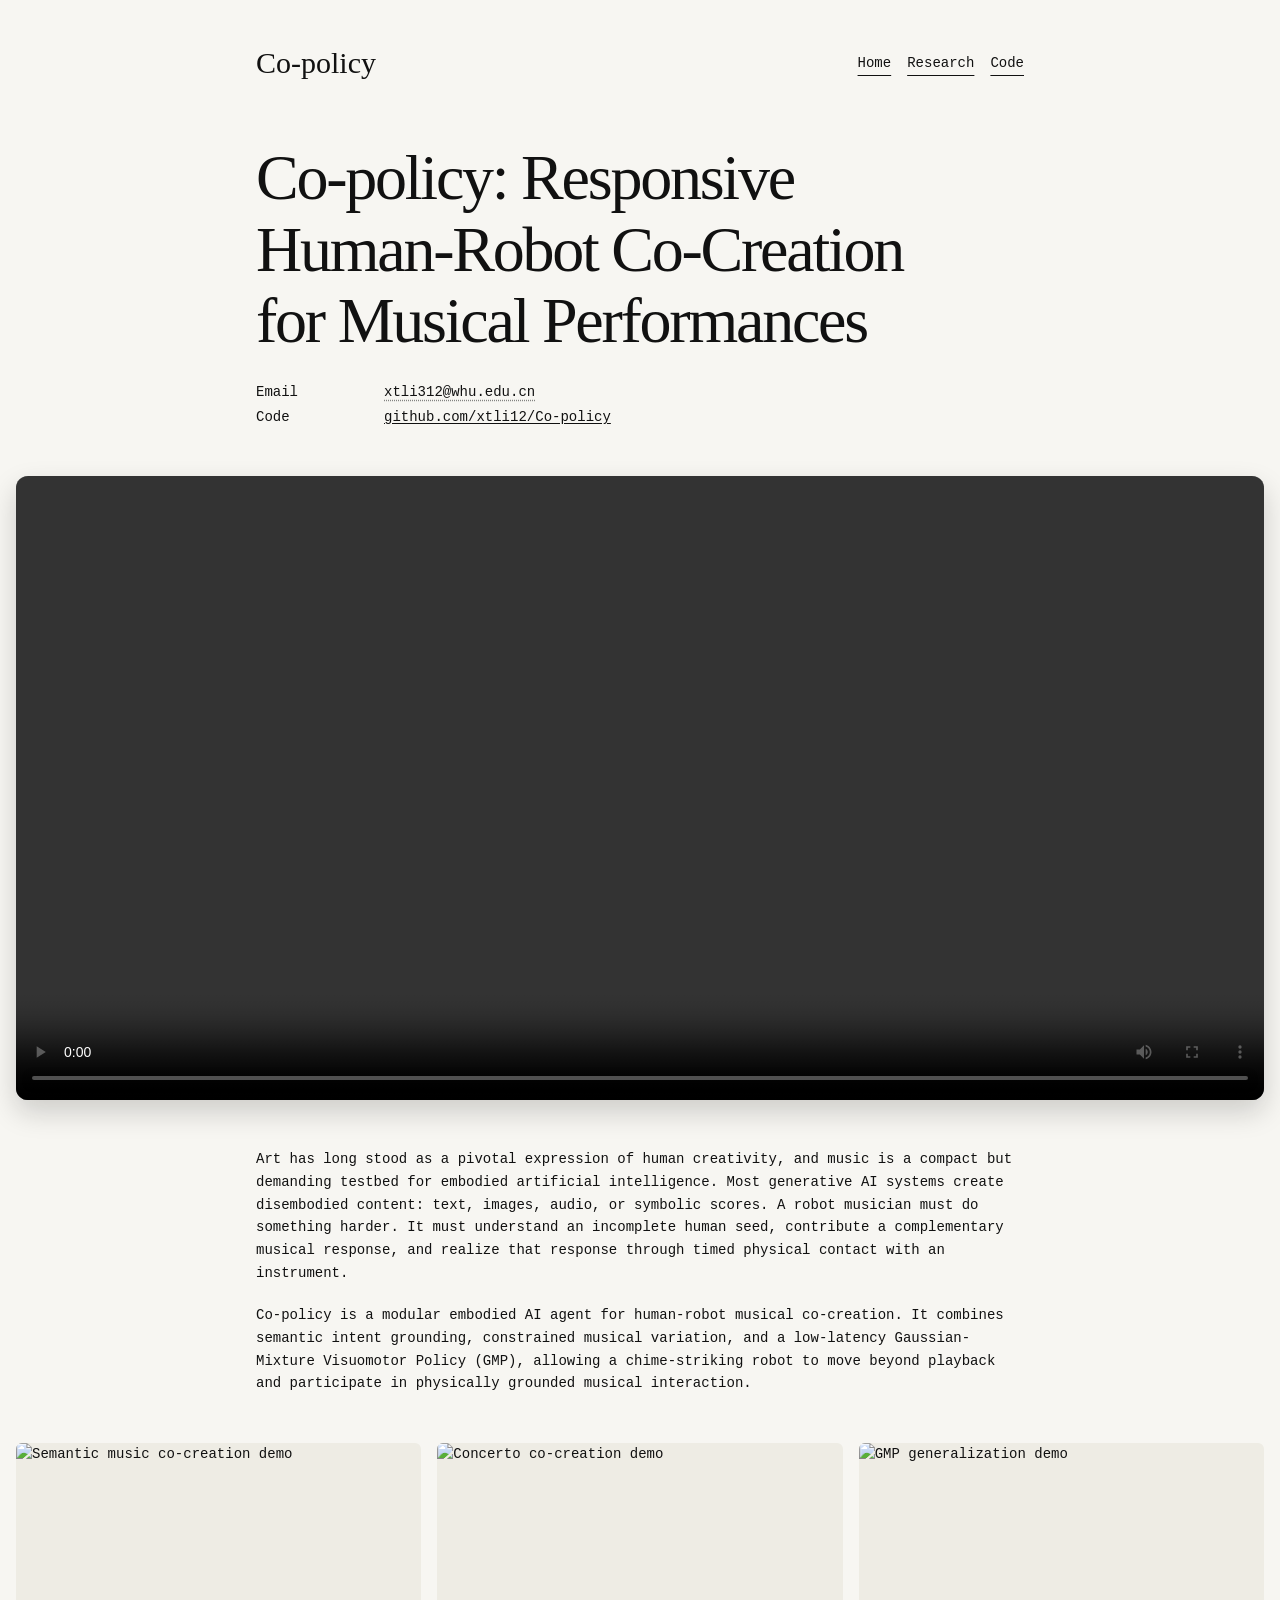
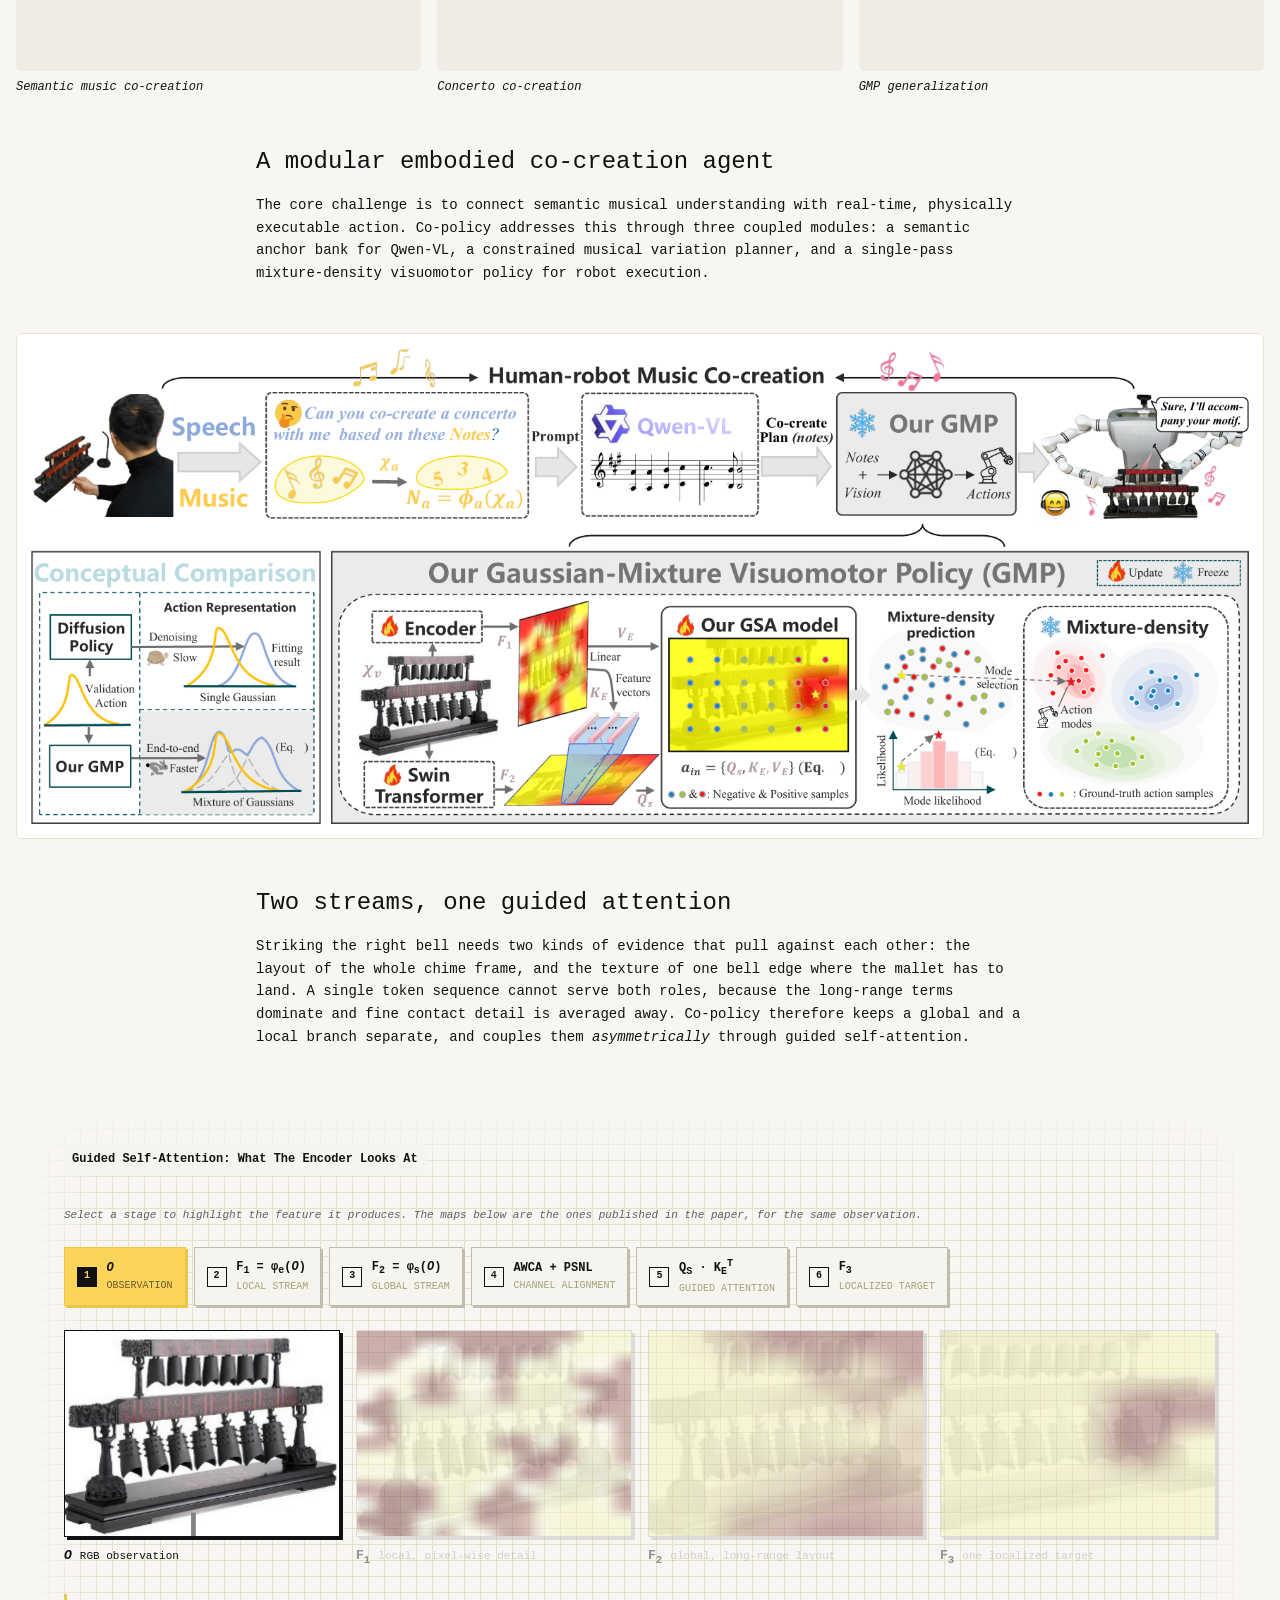
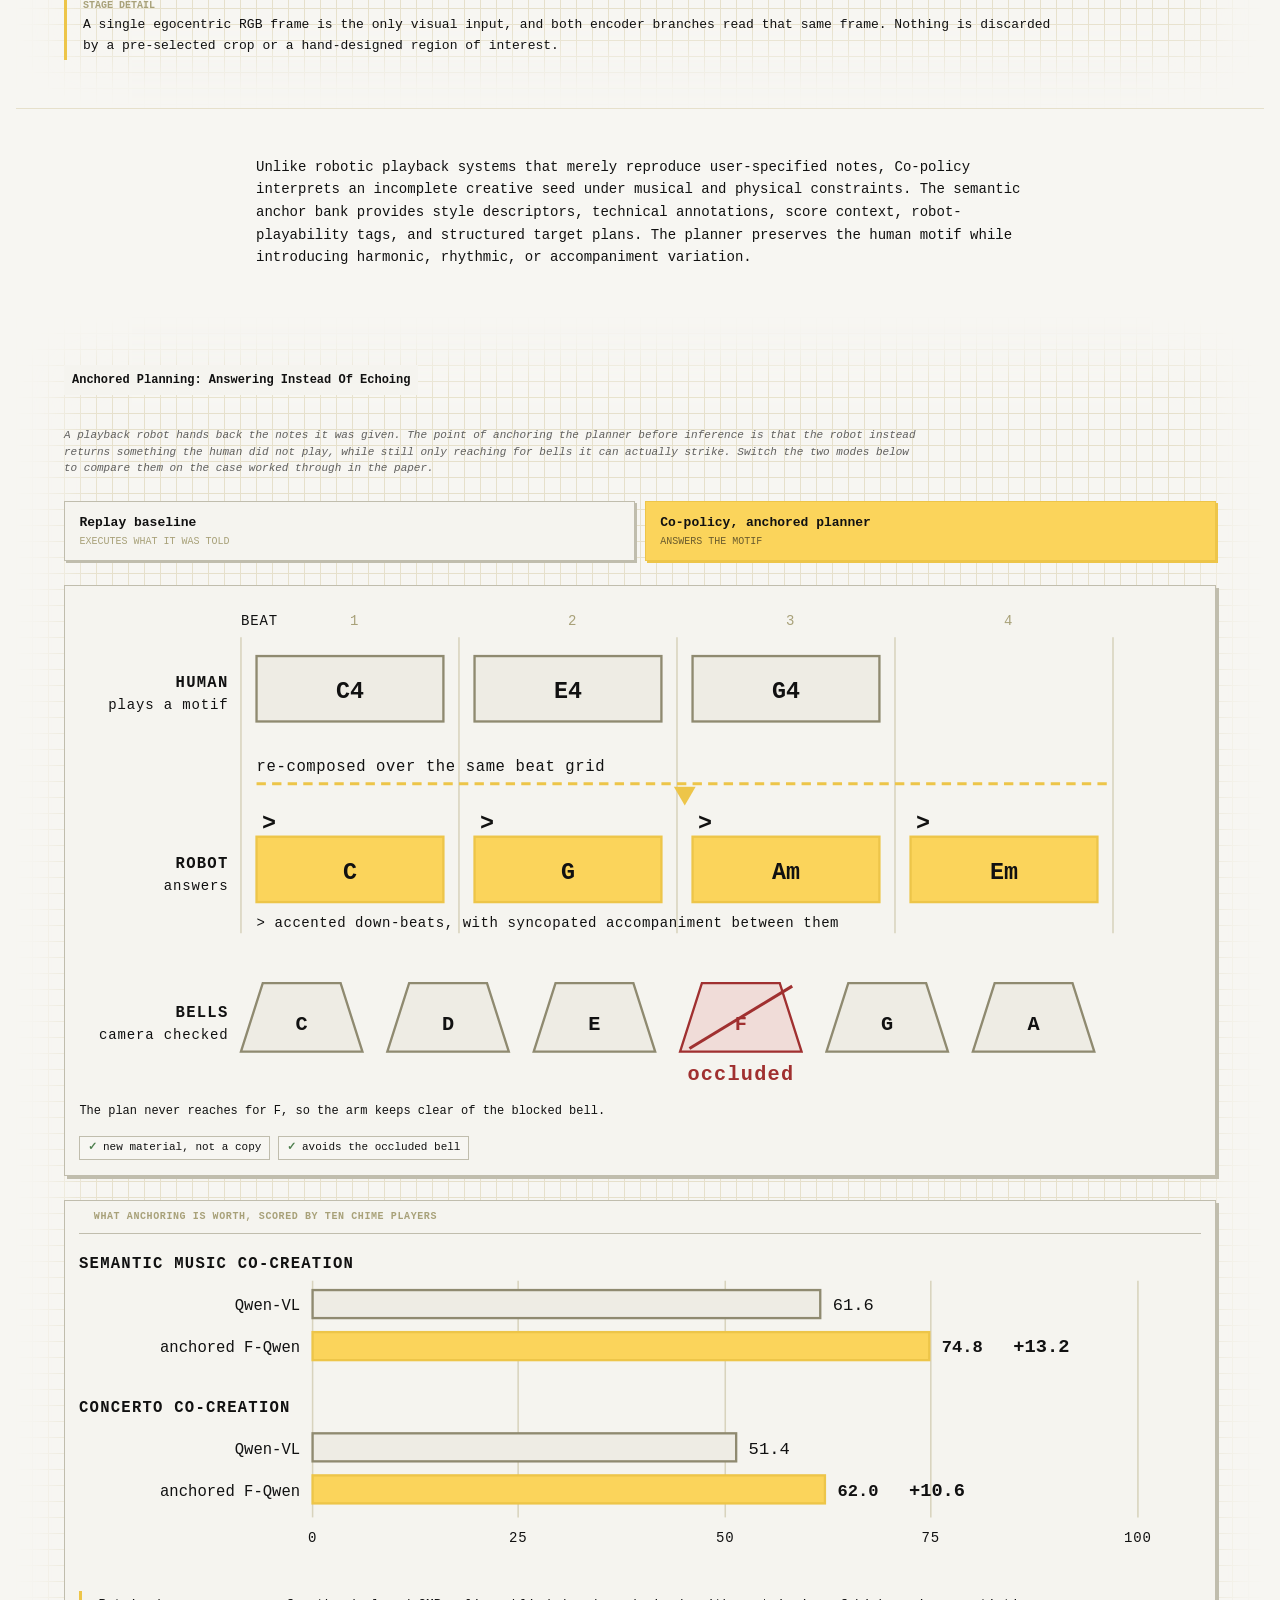
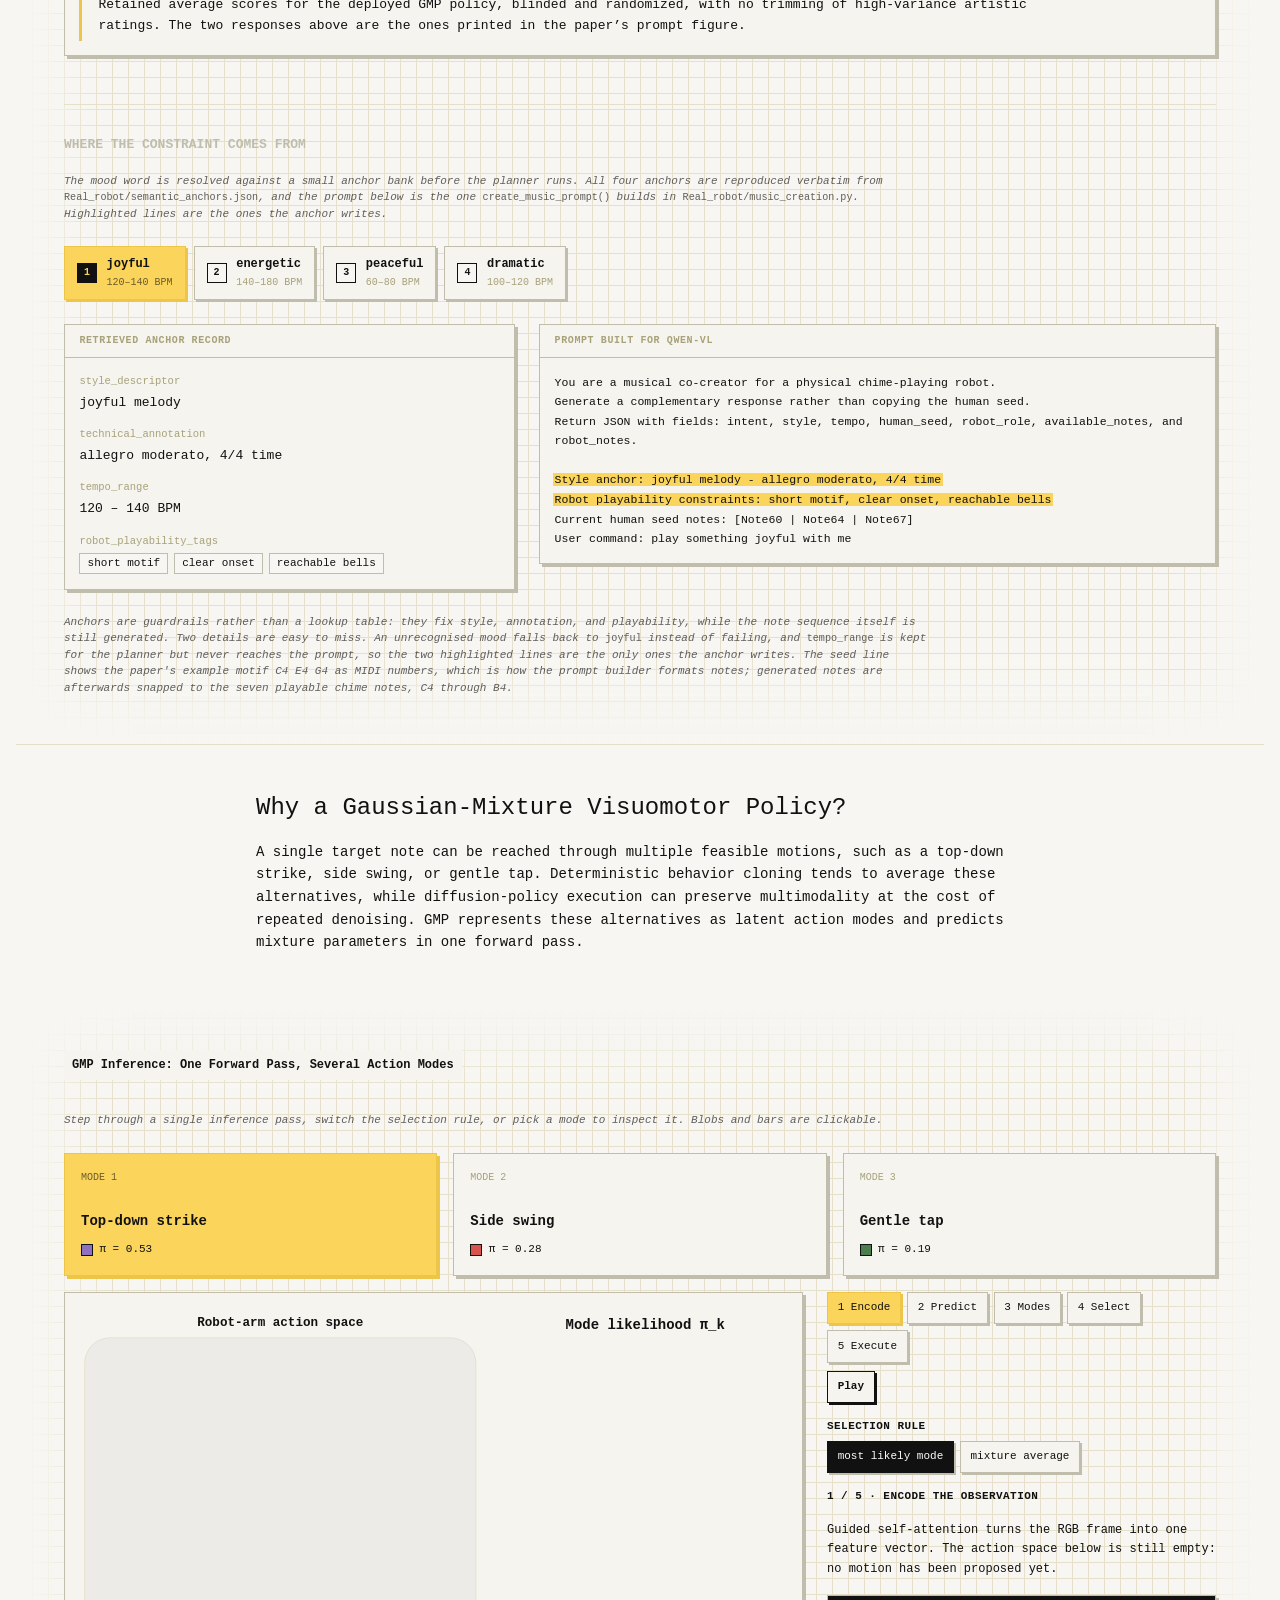
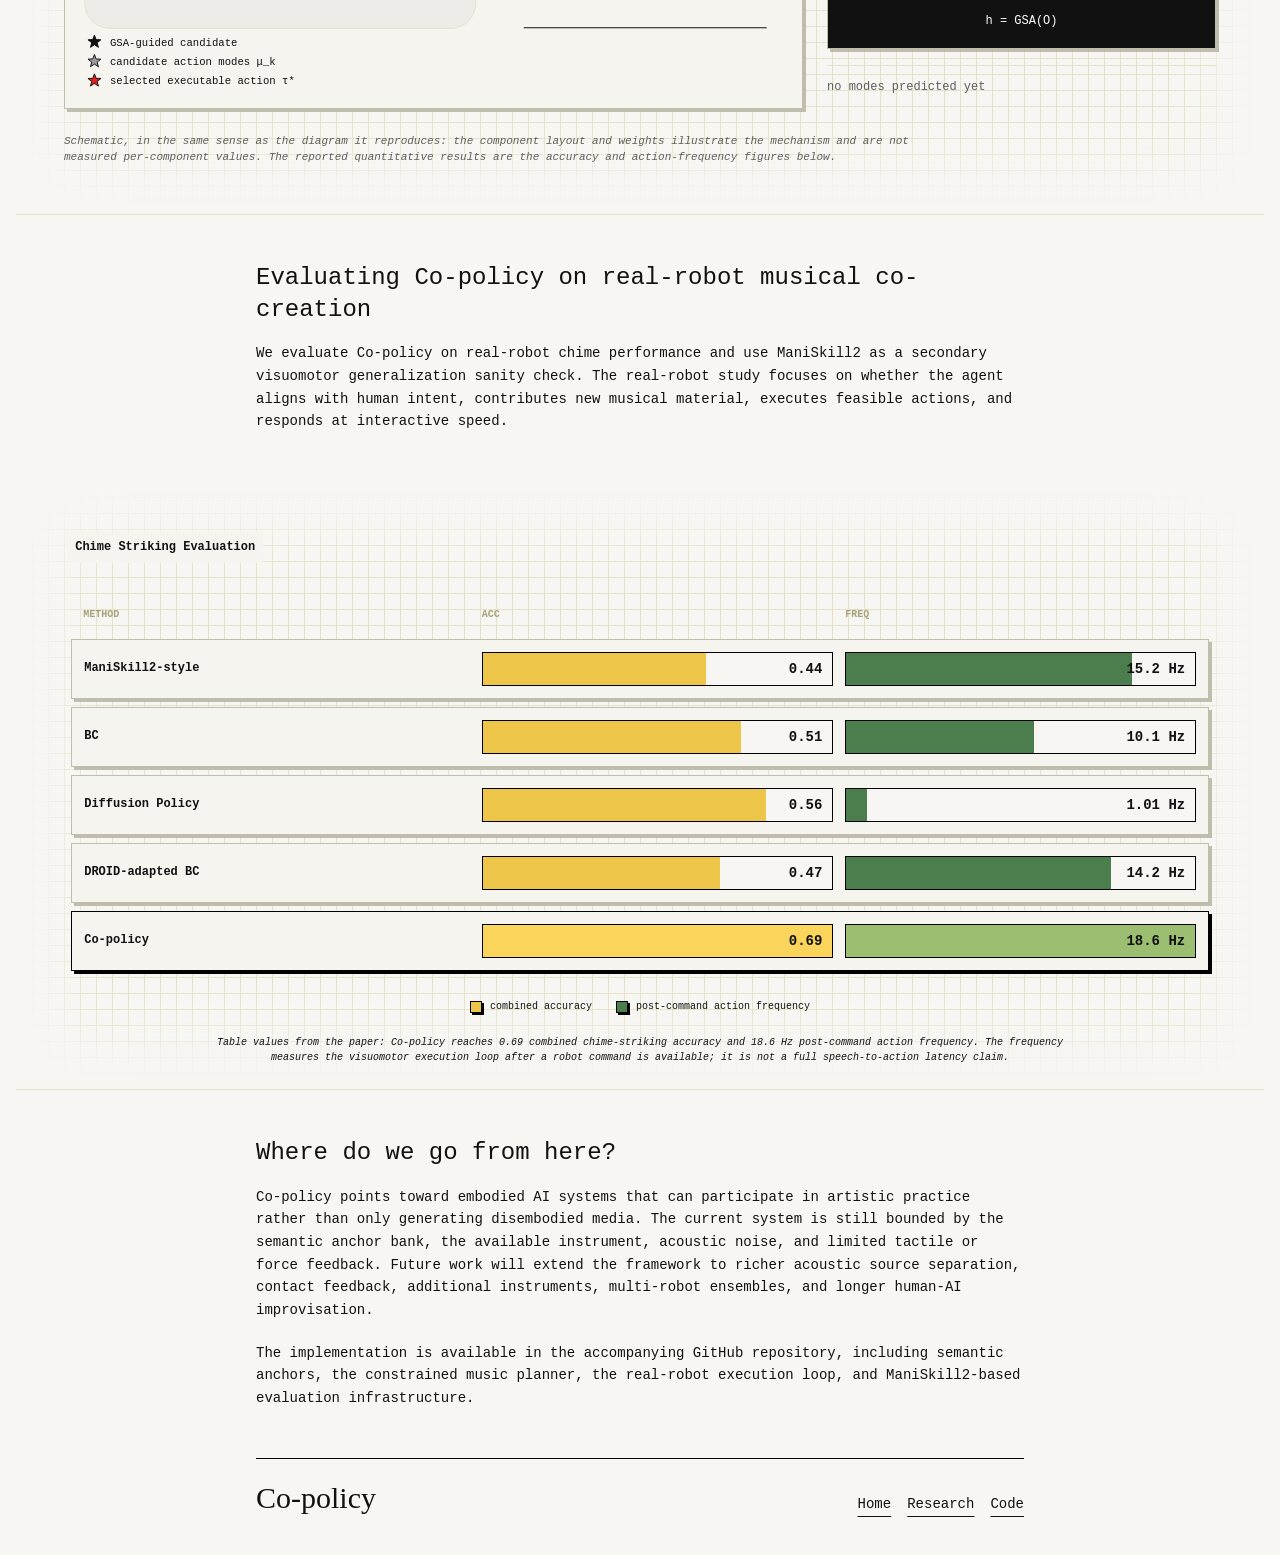
==== commit 1a318f62: "docs: draw the replay-versus-anchored contrast instead of describing it The section had become a wal" ====
--- a/docs/index.html
+++ b/docs/index.html
@@ -10,8 +10,8 @@
     />
     <!-- GitHub Pages serves these with max-age=600, so bump ?v= on every change
          or a returning reader keeps the previous stylesheet and script. -->
-    <link rel="stylesheet" href="styles.css?v=3" />
-    <script src="app.js?v=3" defer></script>
+    <link rel="stylesheet" href="styles.css?v=4" />
+    <script src="app.js?v=4" defer></script>
   </head>
   <body>
     <div class="page">
@@ -259,32 +259,6 @@
             </p>
           </div>
 
-          <div class="anchor-scene">
-            <div class="anchor-card-head">What the agent is given</div>
-            <div class="anchor-scene-grid">
-              <div class="anchor-io">
-                <span class="anchor-io-label">human motif</span>
-                <span class="anchor-io-value">C4 E4 G4</span>
-              </div>
-              <div class="anchor-io">
-                <span class="anchor-io-label">tempo</span>
-                <span class="anchor-io-value">120 BPM</span>
-              </div>
-              <div class="anchor-io">
-                <span class="anchor-io-label">spoken mood</span>
-                <span class="anchor-io-value">joyful</span>
-              </div>
-              <div class="anchor-io">
-                <span class="anchor-io-label">bells the camera sees free</span>
-                <span class="anchor-io-value">C D E G A</span>
-              </div>
-              <div class="anchor-io">
-                <span class="anchor-io-label">bell occluded</span>
-                <span class="anchor-io-value is-blocked">F</span>
-              </div>
-            </div>
-          </div>
-
           <div class="anchor-versus" role="radiogroup" aria-label="Planning mode">
             <button type="button" class="anchor-mode" role="radio" data-mode="replay" aria-checked="false" tabindex="-1">
               <span class="anchor-mode-name">Replay baseline</span>
@@ -296,30 +270,192 @@
             </button>
           </div>
 
-          <div class="anchor-outcome" data-anchor-outcome>
-            <div class="anchor-card anchor-response">
-              <div class="anchor-card-head">Robot response</div>
-              <div class="anchor-response-body">
-                <p class="anchor-notes" data-outcome-notes>C &ndash; G &ndash; Am &ndash; Em</p>
-                <p class="anchor-outcome-copy" data-outcome-copy>
-                  A complementary progression the human never played, with syncopated
-                  accompaniment and accented down-beats. F is left out because the camera saw
-                  that bell occluded.
-                </p>
-                <ul class="anchor-verdict" data-outcome-verdict>
-                  <li class="is-yes">new material, not a copy</li>
-                  <li class="is-yes">avoids the occluded bell</li>
-                </ul>
-              </div>
-            </div>
-          </div>
-
-          <p class="anchor-source">
-            Both responses are the ones printed in the paper&rsquo;s prompt figure. Under the
-            deployed GMP policy, anchoring the planner raises retained expert scores by
-            <strong>+13.2</strong> points in semantic music co-creation and <strong>+10.6</strong>
-            in concerto co-creation, from blinded ratings by ten professional chime players.
-          </p>
+          <div class="anchor-stage" data-anchor-outcome>
+            <div class="anchor-scroll">
+            <svg
+              class="anchor-svg"
+              viewBox="0 0 720 316"
+              role="img"
+              data-stage-svg
+              aria-label="Time-line comparison of the two robot responses to the same human motif"
+            >
+              <!-- beat ruler -->
+              <text class="a-axis" x="104" y="16">BEAT</text>
+              <g class="a-beats">
+                <text class="a-axis" x="174" y="16">1</text>
+                <text class="a-axis" x="314" y="16">2</text>
+                <text class="a-axis" x="454" y="16">3</text>
+                <text class="a-axis" x="594" y="16">4</text>
+                <line class="a-grid" x1="104" y1="24" x2="104" y2="214" />
+                <line class="a-grid" x1="244" y1="24" x2="244" y2="214" />
+                <line class="a-grid" x1="384" y1="24" x2="384" y2="214" />
+                <line class="a-grid" x1="524" y1="24" x2="524" y2="214" />
+                <line class="a-grid" x1="664" y1="24" x2="664" y2="214" />
+              </g>
+
+              <!-- what the human played -->
+              <text class="a-lane" x="96" y="56">HUMAN</text>
+              <text class="a-lane-sub" x="96" y="70">plays a motif</text>
+              <g class="a-note is-human">
+                <rect x="114" y="36" width="120" height="42" />
+                <text x="174" y="63">C4</text>
+              </g>
+              <g class="a-note is-human">
+                <rect x="254" y="36" width="120" height="42" />
+                <text x="314" y="63">E4</text>
+              </g>
+              <g class="a-note is-human">
+                <rect x="394" y="36" width="120" height="42" />
+                <text x="454" y="63">G4</text>
+              </g>
+
+              <!-- replay: the same three notes handed straight back -->
+              <g data-track="replay">
+                <line class="a-copy" x1="174" y1="80" x2="174" y2="150" />
+                <line class="a-copy" x1="314" y1="80" x2="314" y2="150" />
+                <line class="a-copy" x1="454" y1="80" x2="454" y2="150" />
+                <text class="a-copy-note" x="470" y="118">identical, note for note</text>
+                <g class="a-note is-replay">
+                  <rect x="114" y="152" width="120" height="42" />
+                  <text x="174" y="179">C4</text>
+                </g>
+                <g class="a-note is-replay">
+                  <rect x="254" y="152" width="120" height="42" />
+                  <text x="314" y="179">E4</text>
+                </g>
+                <g class="a-note is-replay">
+                  <rect x="394" y="152" width="120" height="42" />
+                  <text x="454" y="179">G4</text>
+                </g>
+              </g>
+
+              <!-- anchored: a different progression over the same beat grid. The
+                   link is drawn lane-to-lane, because the paper gives no note-level
+                   correspondence between the motif and the response. -->
+              <g data-track="anchored">
+                <line class="a-answer" x1="114" y1="118" x2="664" y2="118" />
+                <path class="a-answer-head" d="M382 120 l14 0 l-7 12 z" />
+                <text class="a-copy-note" x="114" y="110">re-composed over the same beat grid</text>
+                <g class="a-note is-anchored">
+                  <rect x="114" y="152" width="120" height="42" />
+                  <text x="174" y="179">C</text>
+                  <text class="a-accent" x="122" y="148">&gt;</text>
+                </g>
+                <g class="a-note is-anchored">
+                  <rect x="254" y="152" width="120" height="42" />
+                  <text x="314" y="179">G</text>
+                  <text class="a-accent" x="262" y="148">&gt;</text>
+                </g>
+                <g class="a-note is-anchored">
+                  <rect x="394" y="152" width="120" height="42" />
+                  <text x="454" y="179">Am</text>
+                  <text class="a-accent" x="402" y="148">&gt;</text>
+                </g>
+                <g class="a-note is-anchored">
+                  <rect x="534" y="152" width="120" height="42" />
+                  <text x="594" y="179">Em</text>
+                  <text class="a-accent" x="542" y="148">&gt;</text>
+                </g>
+                <text class="a-synco-note" x="114" y="210">
+                  &gt; accented down-beats, with syncopated accompaniment between them
+                </text>
+              </g>
+              <text class="a-lane" x="96" y="172">ROBOT</text>
+              <text class="a-lane-sub" x="96" y="186" data-lane-sub>answers</text>
+
+              <!-- instrument state the camera reported -->
+              <g data-bells>
+                <text class="a-lane" x="96" y="268">BELLS</text>
+                <text class="a-lane-sub" x="96" y="282" data-bells-sub>camera checked</text>
+                <g class="a-bell">
+                  <path d="M118 246 L168 246 L182 290 L104 290 Z" />
+                  <text x="143" y="276">C</text>
+                </g>
+                <g class="a-bell">
+                  <path d="M212 246 L262 246 L276 290 L198 290 Z" />
+                  <text x="237" y="276">D</text>
+                </g>
+                <g class="a-bell">
+                  <path d="M306 246 L356 246 L370 290 L292 290 Z" />
+                  <text x="331" y="276">E</text>
+                </g>
+                <g class="a-bell is-blocked">
+                  <path d="M400 246 L450 246 L464 290 L386 290 Z" />
+                  <text x="425" y="276">F</text>
+                  <line x1="392" y1="288" x2="458" y2="248" />
+                  <text class="a-bell-tag" x="425" y="308">occluded</text>
+                </g>
+                <g class="a-bell">
+                  <path d="M494 246 L544 246 L558 290 L480 290 Z" />
+                  <text x="519" y="276">G</text>
+                </g>
+                <g class="a-bell">
+                  <path d="M588 246 L638 246 L652 290 L574 290 Z" />
+                  <text x="613" y="276">A</text>
+                </g>
+              </g>
+            </svg>
+            </div>
+
+            <p class="anchor-foot" data-stage-foot>
+              The plan never reaches for F, so the arm keeps clear of the blocked bell.
+            </p>
+
+            <ul class="anchor-verdict" data-outcome-verdict>
+              <li class="is-yes">new material, not a copy</li>
+              <li class="is-yes">avoids the occluded bell</li>
+            </ul>
+          </div>
+
+          <div class="anchor-gain">
+            <div class="anchor-card-head">What anchoring is worth, scored by ten chime players</div>
+            <div class="anchor-scroll">
+            <svg
+              class="anchor-svg"
+              viewBox="0 0 720 214"
+              role="img"
+              aria-label="Retained expert scores rise from 61.6 to 74.8 in semantic music co-creation and from 51.4 to 62.0 in concerto co-creation"
+            >
+              <g class="a-grid-v">
+                <line x1="150" y1="30" x2="150" y2="182" />
+                <line x1="282" y1="30" x2="282" y2="182" />
+                <line x1="415" y1="30" x2="415" y2="182" />
+                <line x1="547" y1="30" x2="547" y2="182" />
+                <line x1="680" y1="30" x2="680" y2="182" />
+              </g>
+              <g class="a-axis">
+                <text x="150" y="198" text-anchor="middle">0</text>
+                <text x="282" y="198" text-anchor="middle">25</text>
+                <text x="415" y="198" text-anchor="middle">50</text>
+                <text x="547" y="198" text-anchor="middle">75</text>
+                <text x="680" y="198" text-anchor="middle">100</text>
+              </g>
+
+              <text class="a-group" x="0" y="22">SEMANTIC MUSIC CO-CREATION</text>
+              <text class="a-row" x="142" y="49">Qwen-VL</text>
+              <rect class="a-bar is-base" x="150" y="36" width="326" height="18" />
+              <text class="a-val" x="484" y="49">61.6</text>
+              <text class="a-row" x="142" y="76">anchored F-Qwen</text>
+              <rect class="a-bar is-anchored" x="150" y="63" width="396" height="18" />
+              <text class="a-val is-strong" x="554" y="76">74.8</text>
+              <text class="a-delta" x="600" y="76">+13.2</text>
+
+              <text class="a-group" x="0" y="114">CONCERTO CO-CREATION</text>
+              <text class="a-row" x="142" y="141">Qwen-VL</text>
+              <rect class="a-bar is-base" x="150" y="128" width="272" height="18" />
+              <text class="a-val" x="430" y="141">51.4</text>
+              <text class="a-row" x="142" y="168">anchored F-Qwen</text>
+              <rect class="a-bar is-anchored" x="150" y="155" width="329" height="18" />
+              <text class="a-val is-strong" x="487" y="168">62.0</text>
+              <text class="a-delta" x="533" y="168">+10.6</text>
+            </svg>
+            </div>
+            <p class="anchor-source">
+              Retained average scores for the deployed GMP policy, blinded and randomized, with no
+              trimming of high-variance artistic ratings. The two responses above are the ones
+              printed in the paper&rsquo;s prompt figure.
+            </p>
+          </div>
 
           <h4 class="anchor-subhead">Where the constraint comes from</h4>
           <p class="explorer-hint">
--- a/docs/styles.css
+++ b/docs/styles.css
@@ -1247,39 +1247,225 @@
   white-space: pre-wrap;
 }
 
-.anchor-scene {
+.anchor-stage,
+.anchor-gain {
   border: 1px solid #c0bdad;
   background: var(--panel-light);
   box-shadow: 3px 3px 0 #c0bdad;
-}
-
-.anchor-scene-grid {
-  display: flex;
-  flex-wrap: wrap;
-  gap: 1.6rem;
   padding: 0.9rem;
 }
 
-.anchor-io-label {
+.anchor-gain {
+  margin-top: 1.5rem;
+  padding-top: 0;
+}
+
+/* A four-beat timeline cannot stack into a phone column, and letting it shrink to
+   fit drops the labels to about 7px. Hold a floor on the drawing width and let a
+   narrow screen pan instead; wide screens never see the scrollbar. */
+.anchor-scroll {
+  overflow-x: auto;
+  overflow-y: hidden;
+}
+
+.anchor-svg {
   display: block;
-  color: var(--muted);
+  width: 100%;
+  min-width: 40rem;
+  height: auto;
+}
+
+/* SVG text cannot wrap, so the caption lives in HTML and reflows on narrow screens. */
+.anchor-foot {
+  margin: 0.6rem 0 0;
+  max-width: 56rem;
   font-family: var(--mono);
+  font-size: 12px;
+  line-height: 1.6;
+}
+
+/* ---- shared SVG type ---- */
+
+.anchor-svg text {
+  font-family: var(--mono);
+  fill: var(--foreground);
+}
+
+.a-axis,
+.a-beats text,
+.a-lane-sub,
+.a-bell-tag {
+  font-size: 9px;
+  fill: var(--muted);
+  letter-spacing: 0.06em;
+}
+
+.a-lane {
   font-size: 10px;
-  text-transform: uppercase;
+  font-weight: 700;
+  text-anchor: end;
+  letter-spacing: 0.08em;
+}
+
+.a-lane-sub {
+  text-anchor: end;
+}
+
+.a-grid,
+.a-grid-v line {
+  stroke: #d8d3bd;
+  stroke-width: 1;
+}
+
+/* ---- timeline stage ---- */
+
+.a-note rect {
+  stroke-width: 1.5;
+}
+
+.a-note text {
+  font-size: 15px;
+  font-weight: 700;
+  text-anchor: middle;
+}
+
+.a-note.is-human rect {
+  fill: var(--panel);
+  stroke: #8f8a70;
+}
+
+/* The replay blocks deliberately match the human blocks exactly, so the two
+   lanes read as one shape stacked twice. */
+.a-note.is-replay rect {
+  fill: var(--panel);
+  stroke: #8f8a70;
+  stroke-dasharray: 4 3;
+}
+
+.a-note.is-replay text {
+  fill: #7c7768;
+}
+
+.a-note.is-anchored rect {
+  fill: var(--yellow);
+  stroke: var(--yellow-dark);
+}
+
+.a-copy {
+  stroke: #8f8a70;
+  stroke-width: 1.5;
+  stroke-dasharray: 3 4;
+}
+
+.a-copy-note {
+  font-size: 10px;
+  fill: var(--muted);
   letter-spacing: 0.04em;
 }
 
-.anchor-io-value {
-  display: block;
-  margin-top: 0.2rem;
-  font-family: var(--mono);
-  font-size: 14px;
-  font-weight: 700;
-}
-
-.anchor-io-value.is-blocked {
-  color: #a03030;
-  text-decoration: line-through;
+.a-answer {
+  stroke: var(--yellow-dark);
+  stroke-width: 2;
+  stroke-dasharray: 6 4;
+}
+
+.a-answer-head {
+  fill: var(--yellow-dark);
+}
+
+.a-accent {
+  font-size: 13px;
+  font-weight: 700;
+  fill: var(--yellow-dark);
+}
+
+.a-synco-note {
+  font-size: 9px;
+  fill: var(--muted);
+  letter-spacing: 0.04em;
+}
+
+.a-bell path {
+  fill: var(--panel);
+  stroke: #8f8a70;
+  stroke-width: 1.5;
+}
+
+.a-bell text {
+  font-size: 13px;
+  font-weight: 700;
+  text-anchor: middle;
+}
+
+.a-bell.is-blocked path {
+  fill: #f0dcd8;
+  stroke: #a03030;
+}
+
+.a-bell.is-blocked line {
+  stroke: #a03030;
+  stroke-width: 2;
+}
+
+.a-bell.is-blocked text {
+  fill: #a03030;
+}
+
+.a-bell-tag {
+  text-anchor: middle;
+  fill: #a03030;
+}
+
+/* The replay baseline is handed its notes, so it never consults the camera. */
+[data-bells].is-idle {
+  opacity: 0.32;
+}
+
+/* ---- gain chart ---- */
+
+.a-group {
+  font-size: 10px;
+  font-weight: 700;
+  letter-spacing: 0.08em;
+  fill: var(--muted);
+}
+
+.a-row {
+  font-size: 10px;
+  text-anchor: end;
+  fill: var(--foreground);
+}
+
+.a-bar {
+  stroke-width: 1.5;
+}
+
+.a-bar.is-base {
+  fill: var(--panel);
+  stroke: #8f8a70;
+}
+
+.a-bar.is-anchored {
+  fill: var(--yellow);
+  stroke: var(--yellow-dark);
+}
+
+/* Anchored at the start so the number clears the bar's right border. */
+.a-val {
+  font-size: 11px;
+  text-anchor: start;
+  fill: var(--muted);
+}
+
+.a-val.is-strong {
+  font-weight: 700;
+  fill: var(--foreground);
+}
+
+.a-delta {
+  font-size: 12px;
+  font-weight: 700;
+  fill: var(--green);
 }
 
 .anchor-versus {
@@ -1327,29 +1513,6 @@
 
 .anchor-mode[aria-checked="true"] .anchor-mode-sub {
   color: rgba(17, 17, 17, 0.62);
-}
-
-.anchor-response-body {
-  padding: 0.9rem;
-}
-
-.anchor-notes {
-  margin: 0;
-  font-family: var(--mono);
-  font-size: clamp(1.3rem, 3.4vw, 1.9rem);
-  font-weight: 700;
-  letter-spacing: 0.02em;
-}
-
-.anchor-outcome.is-replay .anchor-notes {
-  color: #8a8a8a;
-}
-
-.anchor-outcome-copy {
-  margin: 0.6rem 0 0;
-  max-width: 46rem;
-  font-size: 13px;
-  line-height: 1.6;
 }
 
 .anchor-verdict {
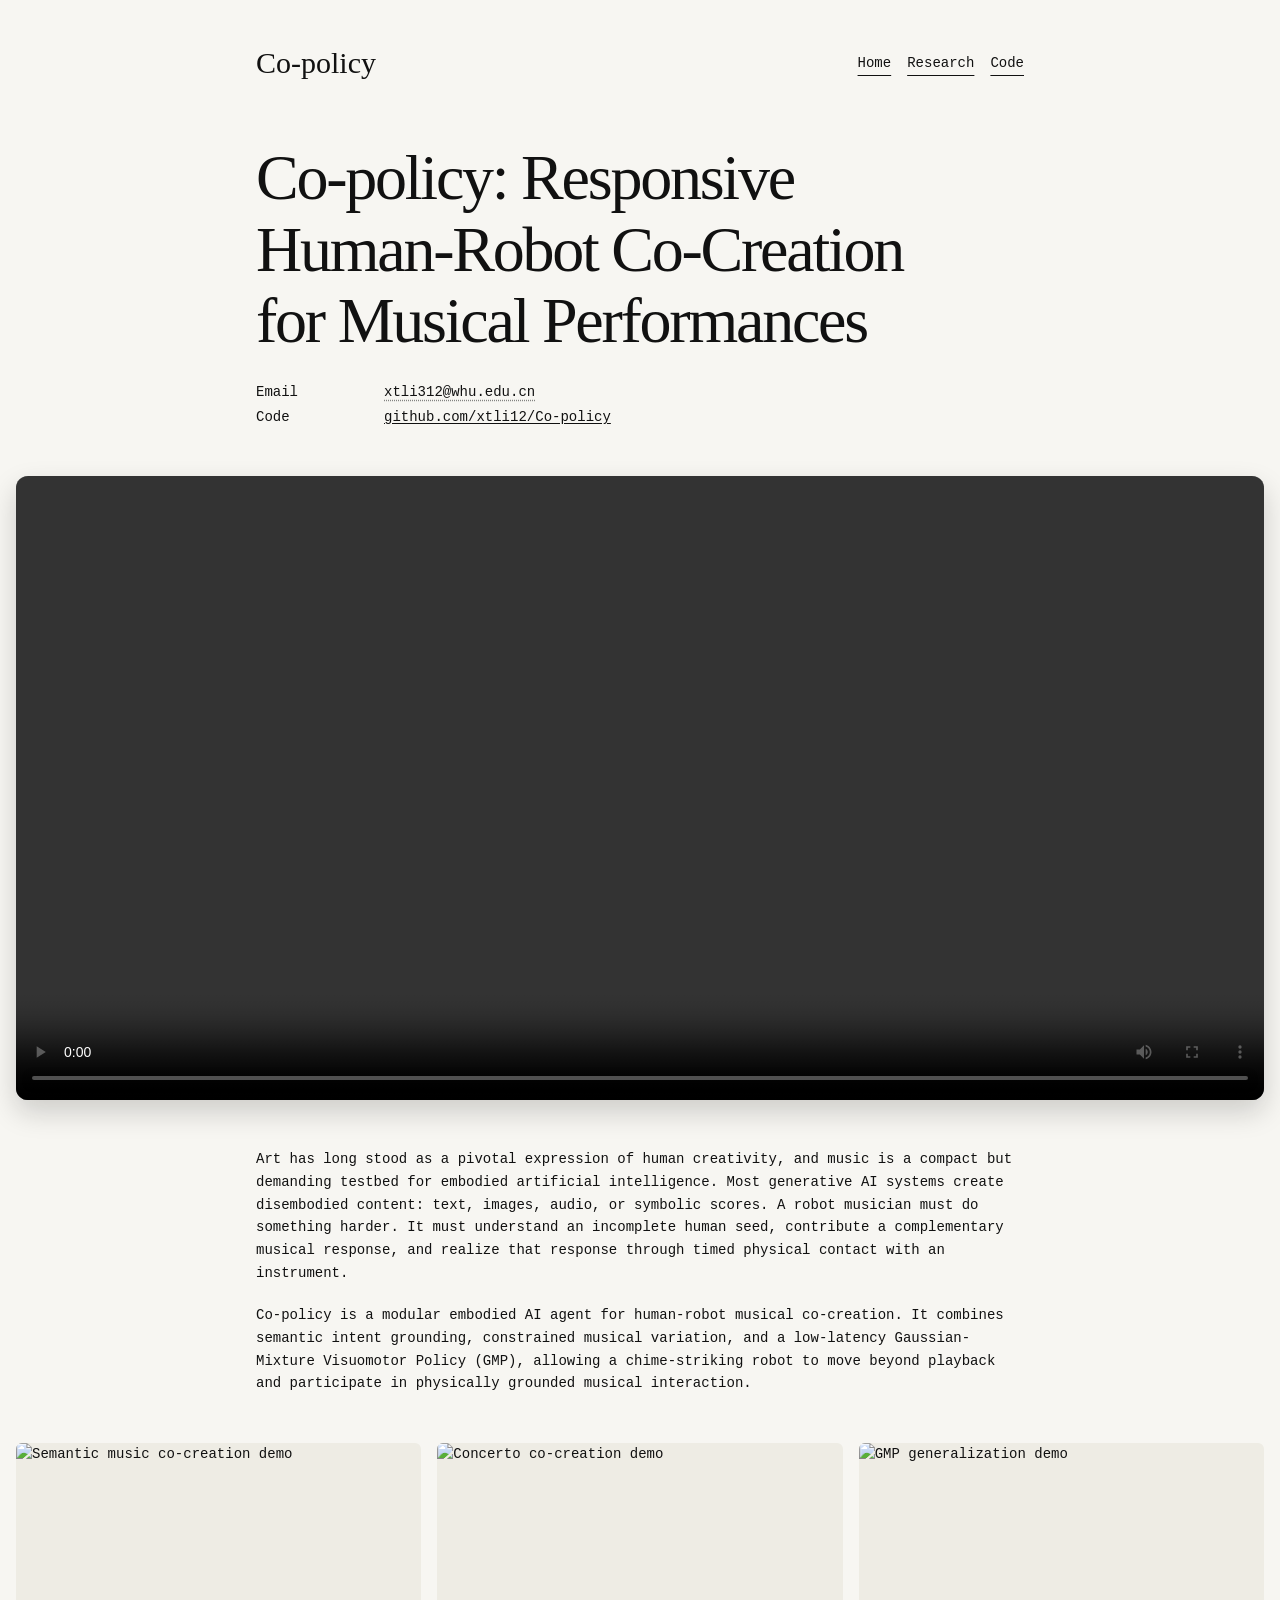
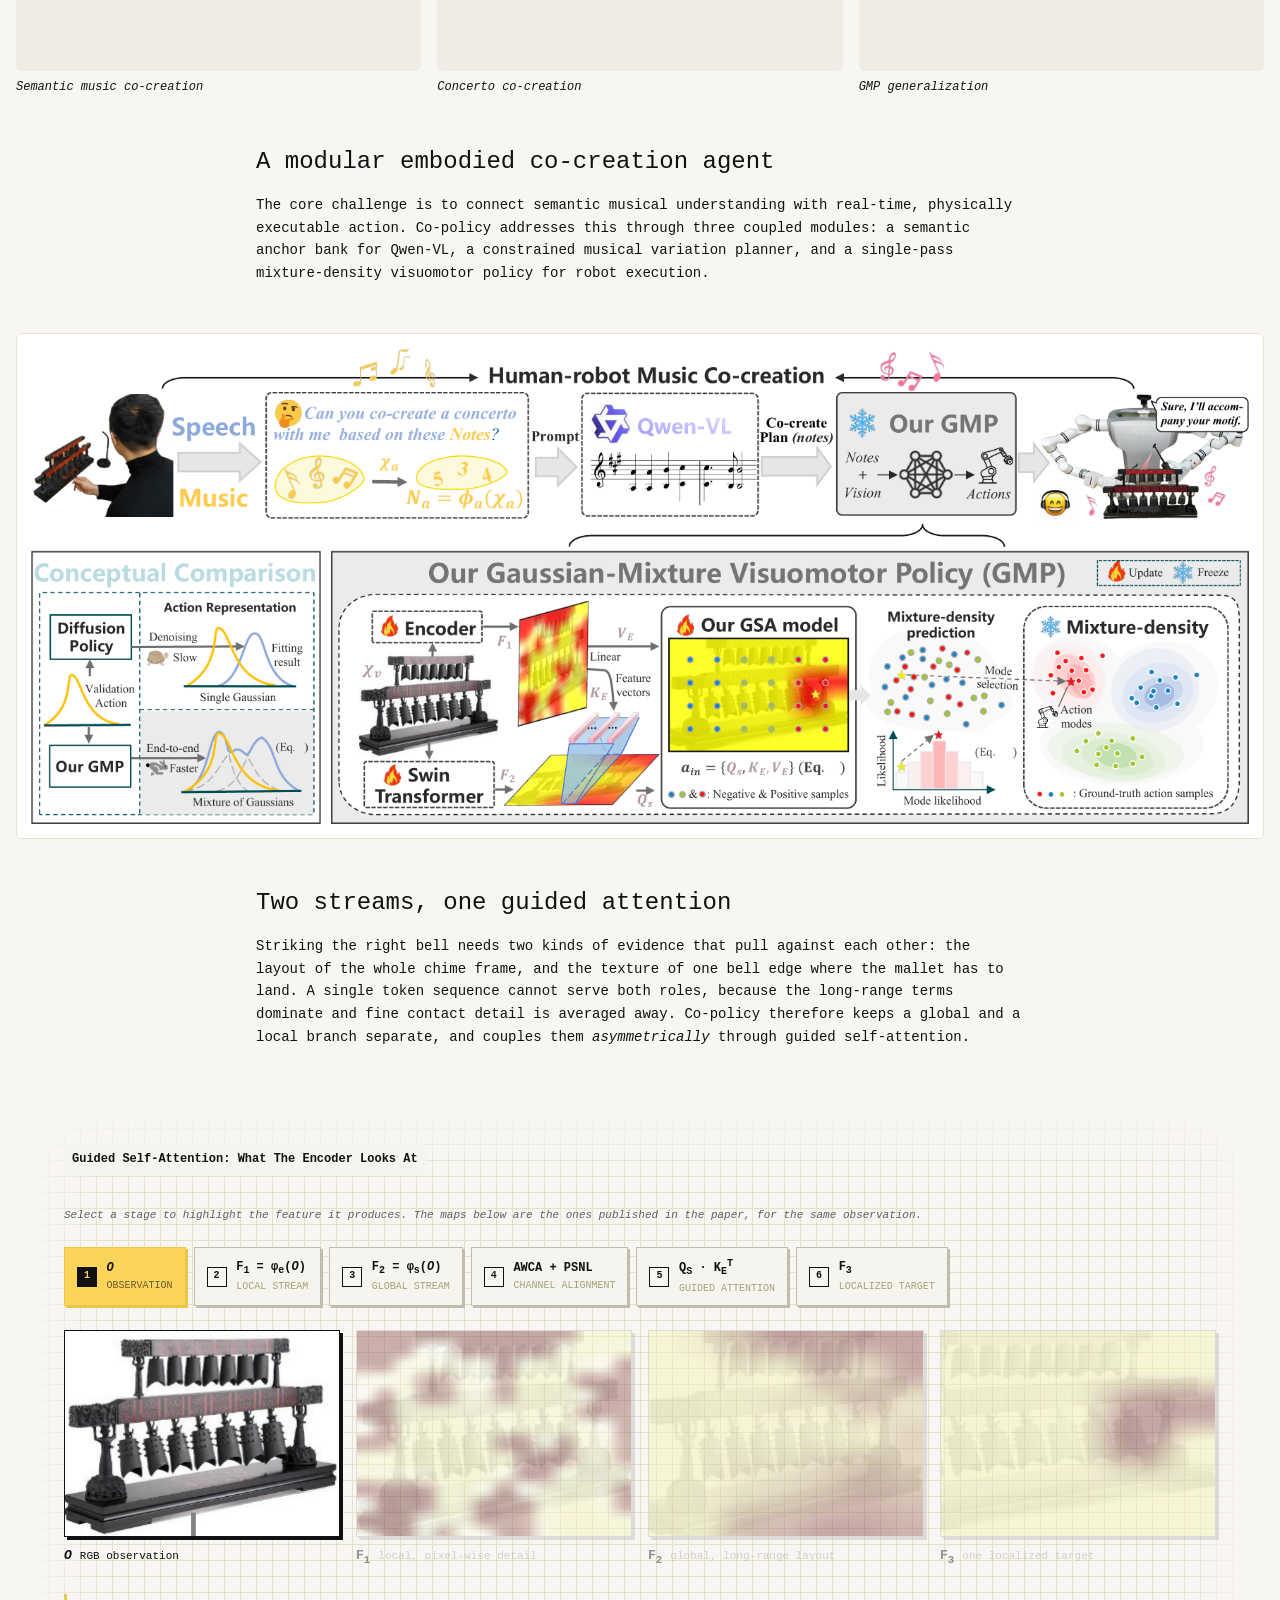
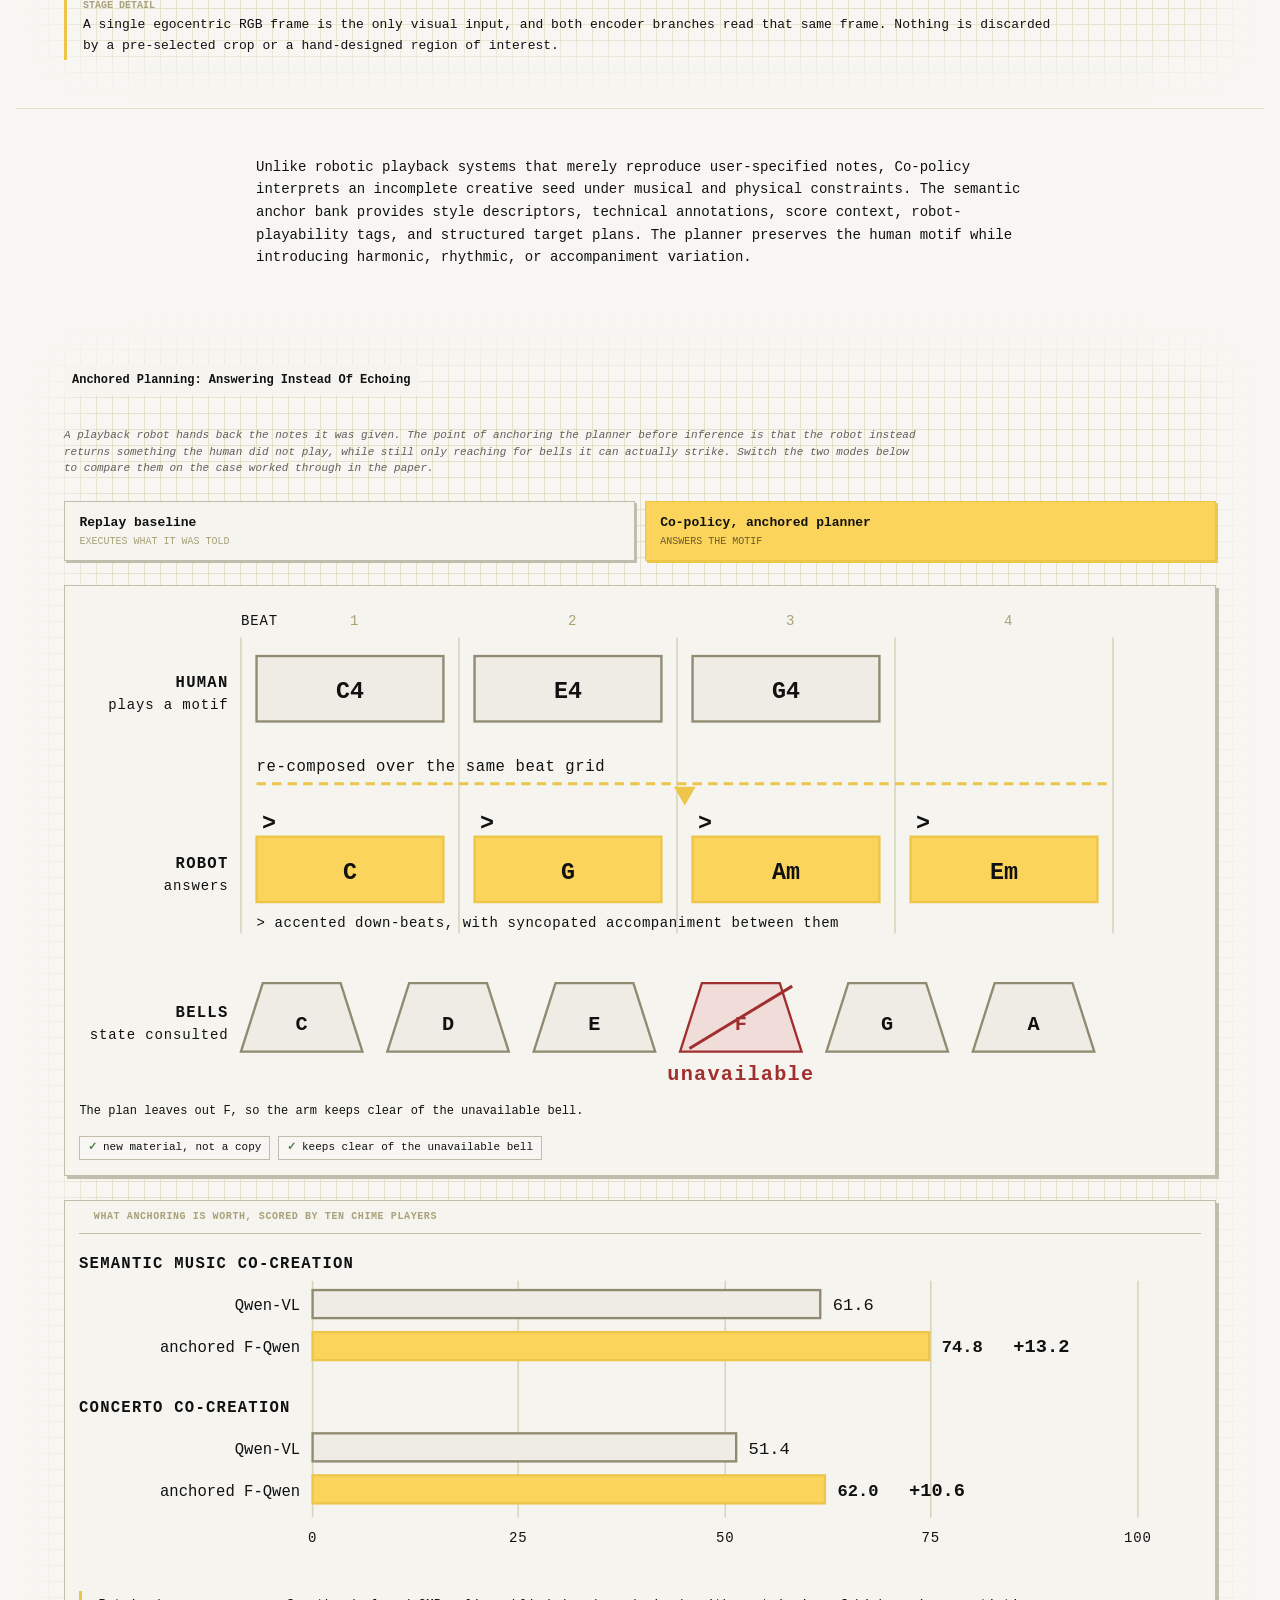
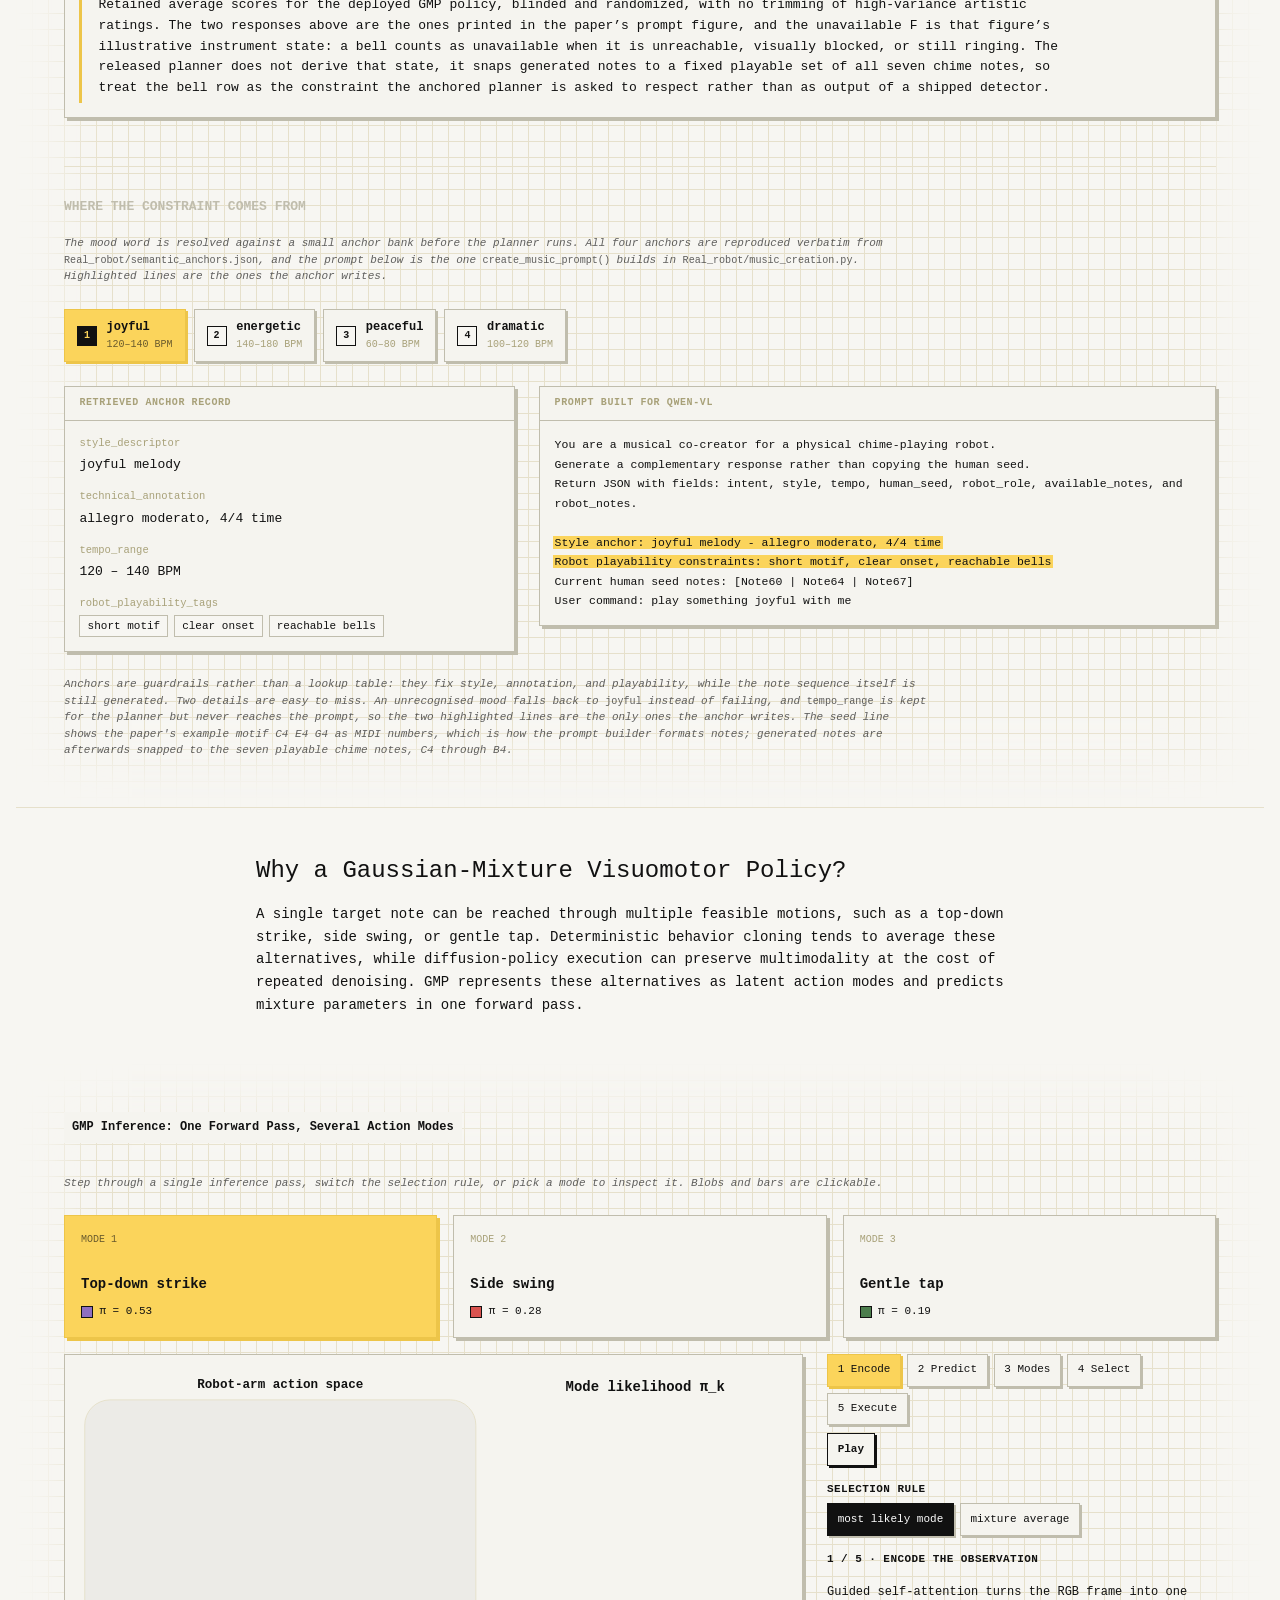
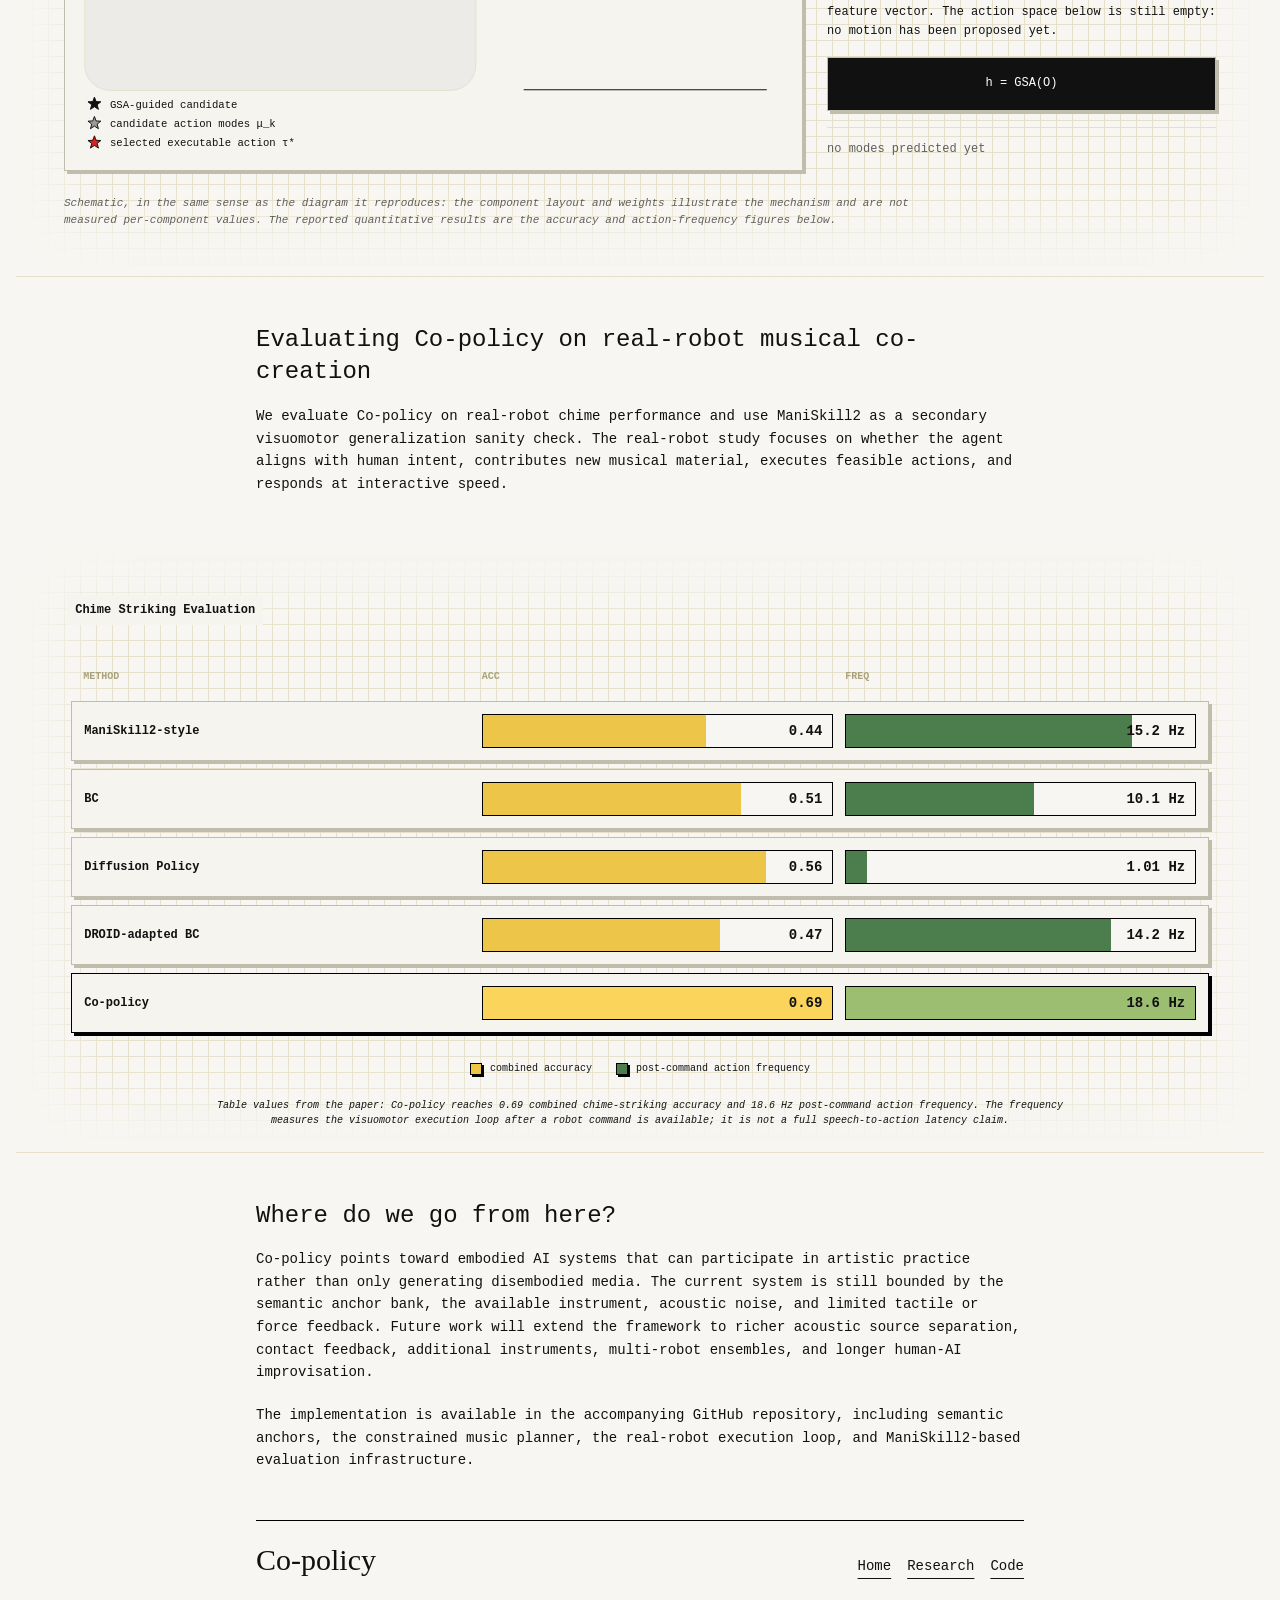
==== commit bd552beb: "docs: say unavailable, not occluded, and stop implying a shipped detector The bell row was labelled " ====
--- a/docs/index.html
+++ b/docs/index.html
@@ -10,8 +10,8 @@
     />
     <!-- GitHub Pages serves these with max-age=600, so bump ?v= on every change
          or a returning reader keeps the previous stylesheet and script. -->
-    <link rel="stylesheet" href="styles.css?v=4" />
-    <script src="app.js?v=4" defer></script>
+    <link rel="stylesheet" href="styles.css?v=5" />
+    <script src="app.js?v=5" defer></script>
   </head>
   <body>
     <div class="page">
@@ -383,7 +383,7 @@
                   <path d="M400 246 L450 246 L464 290 L386 290 Z" />
                   <text x="425" y="276">F</text>
                   <line x1="392" y1="288" x2="458" y2="248" />
-                  <text class="a-bell-tag" x="425" y="308">occluded</text>
+                  <text class="a-bell-tag" x="425" y="308">unavailable</text>
                 </g>
                 <g class="a-bell">
                   <path d="M494 246 L544 246 L558 290 L480 290 Z" />
@@ -403,7 +403,7 @@
 
             <ul class="anchor-verdict" data-outcome-verdict>
               <li class="is-yes">new material, not a copy</li>
-              <li class="is-yes">avoids the occluded bell</li>
+              <li class="is-yes">keeps clear of the unavailable bell</li>
             </ul>
           </div>
 
@@ -453,7 +453,12 @@
             <p class="anchor-source">
               Retained average scores for the deployed GMP policy, blinded and randomized, with no
               trimming of high-variance artistic ratings. The two responses above are the ones
-              printed in the paper&rsquo;s prompt figure.
+              printed in the paper&rsquo;s prompt figure, and the unavailable F is that
+              figure&rsquo;s illustrative instrument state: a bell counts as unavailable when it is
+              unreachable, visually blocked, or still ringing. The released planner does not derive
+              that state, it snaps generated notes to a fixed playable set of all seven chime
+              notes, so treat the bell row as the constraint the anchored planner is asked to
+              respect rather than as output of a shipped detector.
             </p>
           </div>
 
